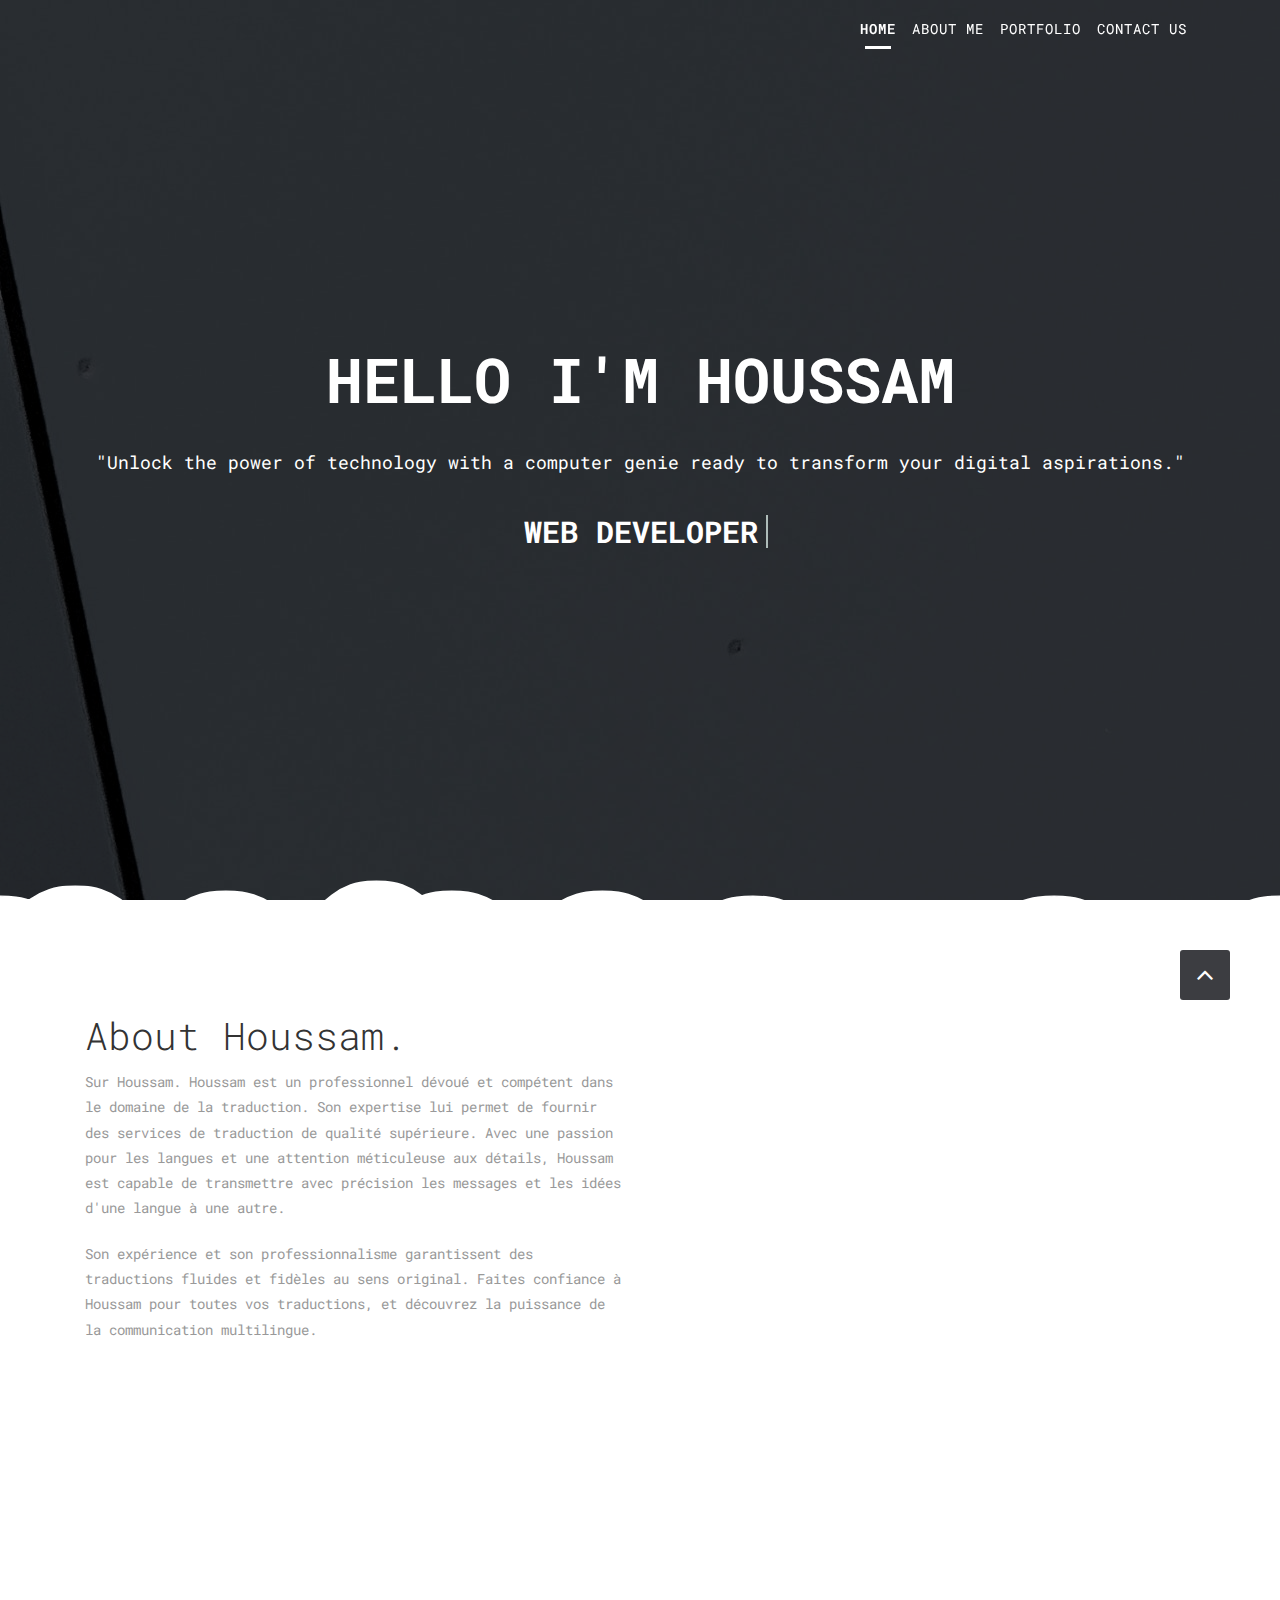
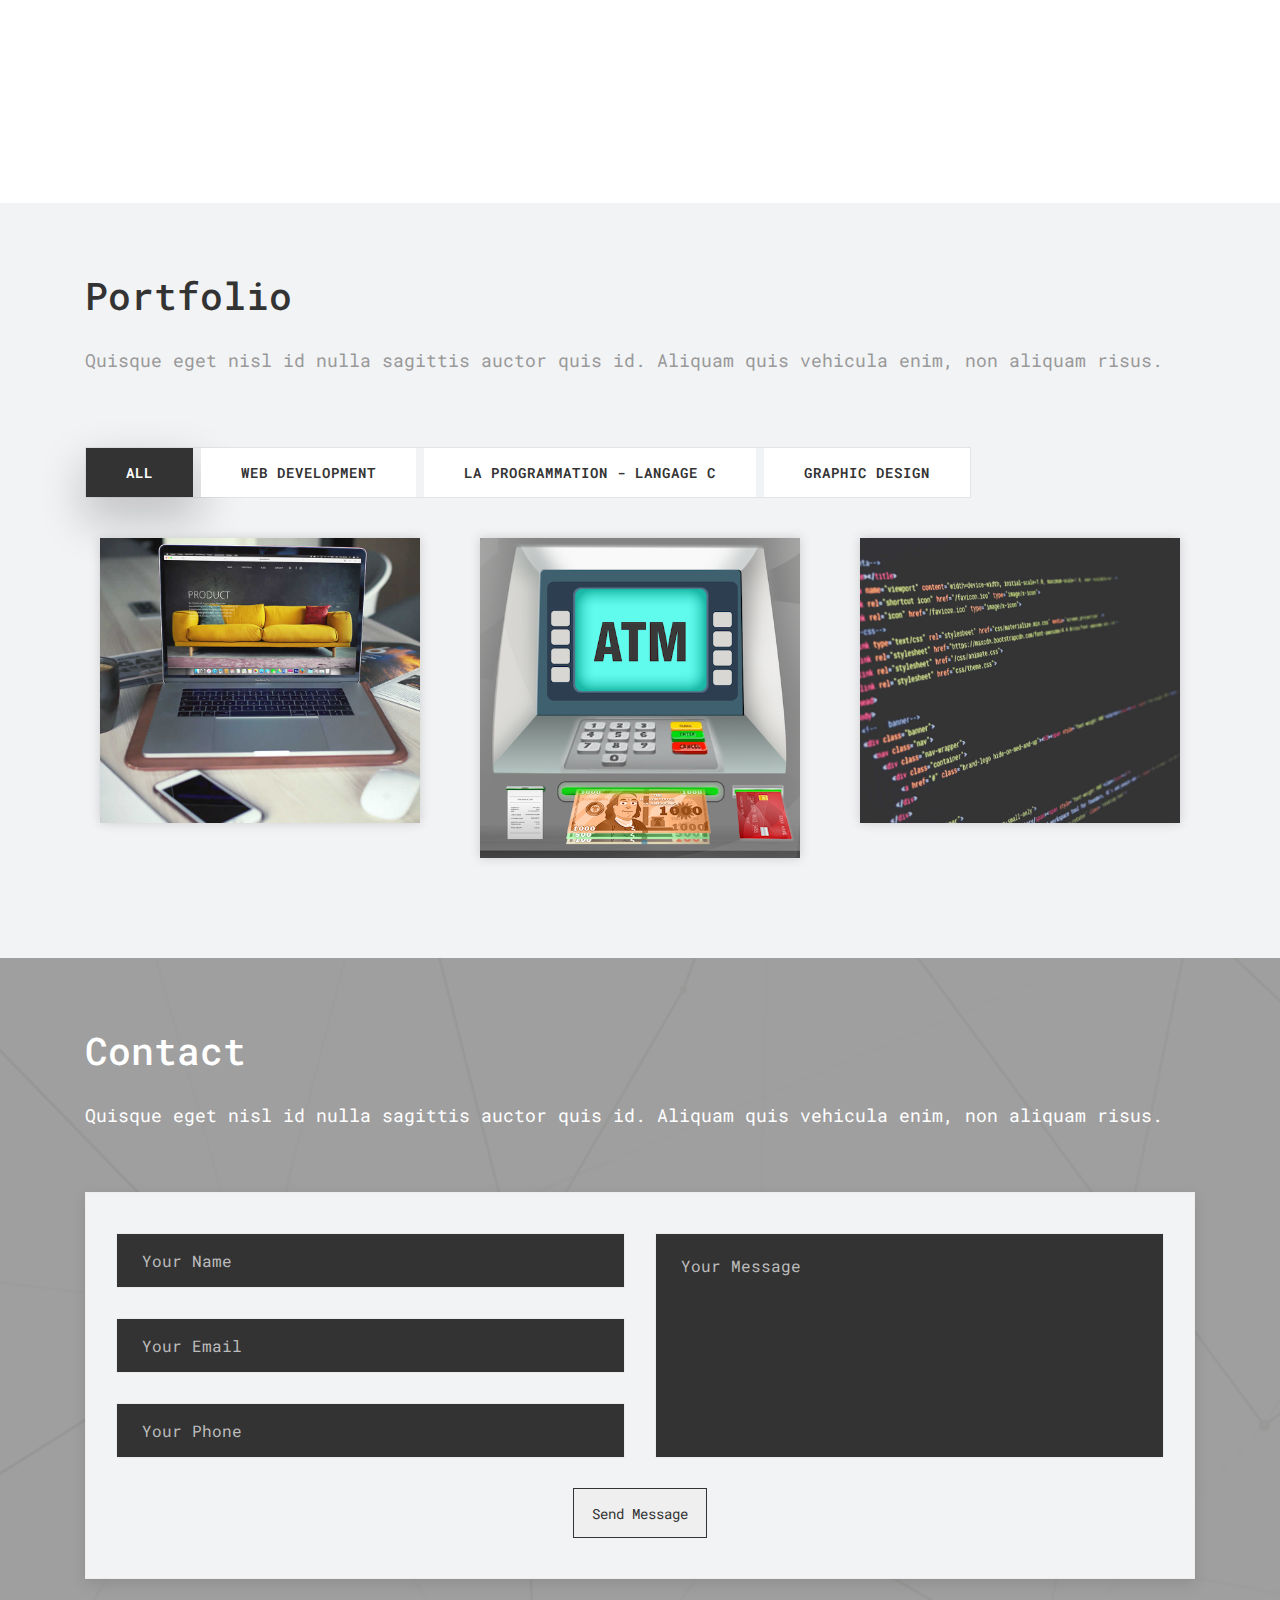
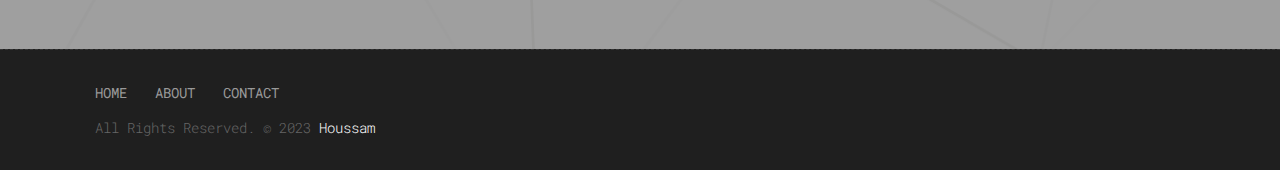
==== index.html @ f7452c31 "Update index.html" ====
<!DOCTYPE html>
<html lang="en">

    <!-- Basic -->
    <meta charset="utf-8">
    <meta http-equiv="X-UA-Compatible" content="IE=edge">   
   
    <!-- Mobile Metas -->
    <meta name="viewport" content="width=device-width, minimum-scale=1.0, maximum-scale=1.0, user-scalable=no">
 
     <!-- Site Metas -->
    <title>Houssam - Portfolio</title>  
    <meta name="keywords" content="">
    <meta name="description" content="">
    <meta name="author" content="">

    <!-- Site Icons -->
    <link rel="shortcut icon" href="images/favicon.ico" type="image/x-icon" />
    <link rel="apple-touch-icon" href="images/apple-touch-icon.png">

    <!-- Bootstrap CSS -->
    <link rel="stylesheet" href="css/bootstrap.min.css">
    <!-- Site CSS -->
    <link rel="stylesheet" href="style.css">
    <!-- Responsive CSS -->
    <link rel="stylesheet" href="css/responsive.css">
    <!-- Custom CSS -->
    <link rel="stylesheet" href="css/custom.css">
	<script src="js/modernizr.js"></script> <!-- Modernizr -->

    <!--[if lt IE 9]>
      <script src="https://oss.maxcdn.com/libs/html5shiv/3.7.0/html5shiv.js"></script>
      <script src="https://oss.maxcdn.com/libs/respond.js/1.4.2/respond.min.js"></script>
    <![endif]-->

</head>
<body id="page-top" class="politics_version">	
    <!-- Navigation -->
    <nav class="navbar navbar-expand-lg navbar-dark fixed-top" id="mainNav">
      <div class="container">
        <button class="navbar-toggler navbar-toggler-right" type="button" data-toggle="collapse" data-target="#navbarResponsive" aria-controls="navbarResponsive" aria-expanded="false" aria-label="Toggle navigation">
          Menu
          <i class="fa fa-bars"></i>
        </button>
        <div class="collapse navbar-collapse" id="navbarResponsive">
          <ul class="navbar-nav text-uppercase ml-auto">
            <li class="nav-item">
              <a class="nav-link js-scroll-trigger active" href="#home">Home</a>
            </li>
            <li class="nav-item">
              <a class="nav-link js-scroll-trigger" href="#about">About Me</a>
            </li>
            <li class="nav-item">
              <a class="nav-link js-scroll-trigger" href="#portfolio">Portfolio</a>
            </li>
			<li class="nav-item">
              <a class="nav-link js-scroll-trigger" href="#contact">Contact Us</a>
            </li>
          </ul>
        </div>
      </div>
    </nav>
	
	<section id="home" class="main-banner parallaxie" style="background: url('images/backback.jpg')">
		<div class="heading">
			<h1>hello i'm Houssam</h1>
			<p>"Unlock the power of technology with a computer genie ready to transform your digital aspirations."</p>
			<h3 class="cd-headline clip is-full-width">
				<span></span>
				<span class="cd-words-wrapper">
					<b class="is-visible">Web Developer</b>
					<b>Language C</b>
                    <b>Sql</b>
					<b>Web Design</b>
					<b>Creative Design</b>
				</span>
			</h3>
		</div>
	</section>

	<svg id="clouds" class="hidden-xs" xmlns="http://www.w3.org/2000/svg" version="1.1" width="100%" height="100" viewBox="0 0 85 100" preserveAspectRatio="none">
        <path d="M-5 100 Q 0 20 5 100 Z
            M0 100 Q 5 0 10 100
            M5 100 Q 10 30 15 100
            M10 100 Q 15 10 20 100
            M15 100 Q 20 30 25 100
            M20 100 Q 25 -10 30 100
            M25 100 Q 30 10 35 100
            M30 100 Q 35 30 40 100
            M35 100 Q 40 10 45 100
            M40 100 Q 45 50 50 100
            M45 100 Q 50 20 55 100
            M50 100 Q 55 40 60 100
            M55 100 Q 60 60 65 100
            M60 100 Q 65 50 70 100
            M65 100 Q 70 20 75 100
            M70 100 Q 75 45 80 100
            M75 100 Q 80 30 85 100
            M80 100 Q 85 20 90 100
            M85 100 Q 90 50 95 100
            M90 100 Q 95 25 100 100
            M95 100 Q 100 15 105 100 Z">
        </path>
    </svg>

    <div id="about" class="section wb">
        <div class="container">
            <div class="row">
                <div class="col-md-6">
                    <div class="message-box">                        
                        <h2>About Houssam.</h2>
                        <p> 
                            Sur Houssam.
                            Houssam est un professionnel dévoué et compétent dans le domaine de la traduction. Son expertise lui permet de fournir des services de traduction de qualité supérieure. Avec une passion pour les langues et une attention méticuleuse aux détails, Houssam est capable de transmettre avec précision les messages et les idées d'une langue à une autre. </p>
						<p>Son expérience et son professionnalisme garantissent des traductions fluides et fidèles au sens original. Faites confiance à Houssam pour toutes vos traductions, et découvrez la puissance de la communication multilingue.</p>

                    </div><!-- end messagebox -->
                </div><!-- end col -->

                <div class="col-md-6">
                    <div class="right-box-pro wow fadeIn">
                        <img src="images/houssam (1).jpg" alt="" class="img-fluid img-rounded">
                    </div><!-- end media -->
                </div><!-- end col -->
            </div><!-- end row -->
        </div><!-- end container -->
    </div><!-- end section -->
	
	
	<div id="portfolio" class="section lb">
		<div class="container">
			<div class="section-title text-left">
                <h3>Portfolio</h3>
                <p>Quisque eget nisl id nulla sagittis auctor quis id. Aliquam quis vehicula enim, non aliquam risus.</p>
            </div><!-- end title -->
			
			<div class="gallery-menu row">
				<div class="col-md-12">
					<div class="button-group filter-button-group text-left">
						<button class="active" data-filter="*">All</button>
						<button data-filter=".gal_a">Web Development</button>
						<button data-filter=".gal_b">la programmation - Langage C </button>
						<button data-filter=".gal_c">Graphic Design</button>
					</div>
				</div>
			</div>
			
			<div class="gallery-list row">
				<div class="col-md-4 col-sm-6 gallery-grid gal_a gal_b">
					<div class="gallery-single fix">
						<img src="uploads/gallery_img-01.jpg" class="img-fluid" alt="Image">
						<div class="img-overlay">
							<a href="uploads/gallery_img-01.jpg" data-rel="prettyPhoto[gal]" class="hoverbutton global-radius"><i class="fa fa-picture-o"></i></a>
						</div>
					</div>
				</div>
				
				<div class="col-md-4 col-sm-6 gallery-grid gal_c gal_b">
					<div class="gallery-single fix">
						<img src="uploads/gallery_img-02.png" class="img-fluid" alt="Image">
						<div class="img-overlay">
							<a href="uploads/gallery_img-02.png" data-rel="prettyPhoto[gal]" class="hoverbutton global-radius"><i class="fa fa-picture-o"></i></a>
						</div>
					</div>
				</div>
				
				<div class="col-md-4 col-sm-6 gallery-grid gal_a gal_c">
					<div class="gallery-single fix">
						<img src="uploads/gallery_img-03.jpg" class="img-fluid" alt="Image">
						<div class="img-overlay">
							<a href="uploads/gallery_img-03.jpg" data-rel="prettyPhoto[gal]" class="hoverbutton global-radius"><i class="fa fa-picture-o"></i></a>
						</div>
					</div>
				</div>				
				
					</div>
				</div>
			</div>
			</div>
		</div>
	</div>	
    <div id="contact" class="section db">
        <div class="container">
            <div class="section-title text-left">
                <h3>Contact</h3>
                <p>Quisque eget nisl id nulla sagittis auctor quis id. Aliquam quis vehicula enim, non aliquam risus.</p>
            </div><!-- end title -->

            <div class="row">
                <div class="col-md-12">
                    <div class="contact_form">
                        <div id="message"></div>
                        <form id="contactForm" name="sentMessage" novalidate="novalidate">
							<div class="row">
								<div class="col-md-6">
									<div class="form-group">
										<input class="form-control" id="name" type="text" placeholder="Your Name" required="required" data-validation-required-message="Please enter your name.">
										<p class="help-block text-danger"></p>
									</div>
									<div class="form-group">
										<input class="form-control" id="email" type="email" placeholder="Your Email" required="required" data-validation-required-message="Please enter your email address.">
										<p class="help-block text-danger"></p>
									</div>
									<div class="form-group">
										<input class="form-control" id="phone" type="tel" placeholder="Your Phone" required="required" data-validation-required-message="Please enter your phone number.">
										<p class="help-block text-danger"></p>
									</div>
								</div>
								<div class="col-md-6">
									<div class="form-group">
										<textarea class="form-control" id="message" placeholder="Your Message" required="required" data-validation-required-message="Please enter a message."></textarea>
										<p class="help-block text-danger"></p>
									</div>
								</div>
								<div class="clearfix"></div>
								<div class="col-lg-12 text-center">
									<div id="success"></div>
									<button id="sendMessageButton" class="sim-btn btn-hover-new" data-text="Send Message" type="submit">Send Message</button>
								</div>
							</div>
						</form>
                    </div>
                </div><!-- end col -->
            </div><!-- end row -->
        </div><!-- end container -->
    </div><!-- end section -->

    <div class="copyrights">
        <div class="container">
            <div class="footer-distributed">
                <div class="footer-left">
                    <p class="footer-links">
                        <a href="#">Home</a>
                        <a href="#">About</a>
                        <a href="#">Contact</a>
                    </p>
                    <p class="footer-company-name">All Rights Reserved. &copy; 2023 <a href="#">Houssam</a> 
                </div>
            </div>
        </div><!-- end container -->
    </div><!-- end copyrights -->

    <a href="#" id="scroll-to-top" class="dmtop global-radius"><i class="fa fa-angle-up"></i></a>

    <!-- ALL JS FILES -->
    <script src="js/all.js"></script>
	<!-- Camera Slider -->
	<script src="js/jquery.mobile.customized.min.js"></script>
	<script src="js/jquery.easing.1.3.js"></script> 
	<script src="js/parallaxie.js"></script>
	<script src="js/headline.js"></script>
	<!-- Contact form JavaScript -->
    <script src="js/jqBootstrapValidation.js"></script>
    <script src="js/contact_me.js"></script>
    <!-- ALL PLUGINS -->
    <script src="js/custom.js"></script>
    <script src="js/jquery.vide.js"></script>

</body>
</html>
---- style.css ----
/*------------------------------------------------------------------
    Version: 1.0
-------------------------------------------------------------------*/

/*------------------------------------------------------------------
    IMPORT FONTS
-------------------------------------------------------------------*/

@import url('https://fonts.googleapis.com/css?family=Roboto+Mono:300,400,500,700');

/*------------------------------------------------------------------
    IMPORT FILES
-------------------------------------------------------------------*/

@import url(css/animate.css);
@import url(css/camera.css);
@import url(css/flaticon.css);
@import url(css/prettyPhoto.css);
@import url(css/owl.carousel.css);
@import url(css/font-awesome.min.css);

/*------------------------------------------------------------------
    SKELETON
-------------------------------------------------------------------*/

body {
    color: #999999;
    font-size: 14px;
    font-family: 'Roboto Mono', monospace;
    line-height: 1.80857;
}

html, body{
	height: 100%;
}

body.demos .section {
    background: url(images/back.jpg) repeat top center #f2f3f5;
}

body.demos .section-title img {
    max-width: 280px;
    display: block;
    margin: 10px auto;
}

body.demos .service-widget h3 {
    border-bottom: 1px solid #ededed;
    font-size: 18px;
    padding: 20px 0;
    background-color: #ffffff;
}

body.demos .service-widget {
    margin: 0 0 30px;
    padding: 30px;
    background-color: #fff
}

body.demos .container-fluid {
    max-width: 1080px
}

a {
    color: #1f1f1f;
    text-decoration: none !important;
    outline: none !important;
    -webkit-transition: all .3s ease-in-out;
    -moz-transition: all .3s ease-in-out;
    -ms-transition: all .3s ease-in-out;
    -o-transition: all .3s ease-in-out;
    transition: all .3s ease-in-out;
}

h1,
h2,
h3,
h4,
h5,
h6 {
    letter-spacing: 0;
    font-weight: normal;
    position: relative;
    padding: 0 0 10px 0;
    font-weight: normal;
    line-height: 120% !important;
    color: #333333;
    margin: 0
}

h1 {
    font-size: 24px
}

h2 {
    font-size: 22px
}

h3 {
    font-size: 18px
}

h4 {
    font-size: 16px
}

h5 {
    font-size: 14px
}

h6 {
    font-size: 13px
}

h1 a,
h2 a,
h3 a,
h4 a,
h5 a,
h6 a {
    color: #212121;
    text-decoration: none!important;
    opacity: 1
}

h1 a:hover,
h2 a:hover,
h3 a:hover,
h4 a:hover,
h5 a:hover,
h6 a:hover {
    opacity: .8
}

a {
    color: #222222;
    text-decoration: none;
    outline: none;
}

a,
.btn {
    text-decoration: none !important;
    outline: none !important;
    -webkit-transition: all .3s ease-in-out;
    -moz-transition: all .3s ease-in-out;
    -ms-transition: all .3s ease-in-out;
    -o-transition: all .3s ease-in-out;
    transition: all .3s ease-in-out;
}

.btn-custom {
    margin-top: 20px;
    background-color: transparent !important;
    border: 2px solid #ddd;
    padding: 12px 40px;
    font-size: 16px;
}

.lead {
    font-size: 18px;
    line-height: 30px;
    color: #767676;
    margin: 0;
    padding: 0;
}

blockquote {
    margin: 20px 0 20px;
    padding: 30px;
}

ul, li, ol{
	margin: 0px;
	list-style: none;
	padding: 0px;
}


/*------------------------------------------------------------------
    WP CORE
-------------------------------------------------------------------*/

.first {
    clear: both
}

.last {
    margin-right: 0
}

.alignnone {
    margin: 5px 20px 20px 0;
}

.aligncenter,
div.aligncenter {
    display: block;
    margin: 5px auto 5px auto;
}

.alignright {
    float: right;
    margin: 10px 0 20px 20px;
}

.alignleft {
    float: left;
    margin: 10px 20px 20px 0;
}

a img.alignright {
    float: right;
    margin: 10px 0 20px 20px;
}

a img.alignnone {
    margin: 10px 20px 20px 0;
}

a img.alignleft {
    float: left;
    margin: 10px 20px 20px 0;
}

a img.aligncenter {
    display: block;
    margin-left: auto;
    margin-right: auto
}

.wp-caption {
    background: #fff;
    border: 1px solid #f0f0f0;
    max-width: 96%;
    /* Image does not overflow the content area */
    padding: 5px 3px 10px;
    text-align: center;
}

.wp-caption.alignnone {
    margin: 5px 20px 20px 0;
}

.wp-caption.alignleft {
    margin: 5px 20px 20px 0;
}

.wp-caption.alignright {
    margin: 5px 0 20px 20px;
}

.wp-caption img {
    border: 0 none;
    height: auto;
    margin: 0;
    max-width: 98.5%;
    padding: 0;
    width: auto;
}

.wp-caption p.wp-caption-text {
    font-size: 11px;
    line-height: 17px;
    margin: 0;
    padding: 0 4px 5px;
}


/* Text meant only for screen readers. */

.screen-reader-text {
    clip: rect(1px, 1px, 1px, 1px);
    position: absolute !important;
    height: 1px;
    width: 1px;
    overflow: hidden;
}

.screen-reader-text:focus {
    background-color: #f1f1f1;
    border-radius: 3px;
    box-shadow: 0 0 2px 2px rgba(0, 0, 0, 0.6);
    clip: auto !important;
    color: #21759b;
    display: block;
    font-size: 14px;
    font-size: 0.875rem;
    font-weight: bold;
    height: auto;
    left: 5px;
    line-height: normal;
    padding: 15px 23px 14px;
    text-decoration: none;
    top: 5px;
    width: auto;
    z-index: 100000;
    /* Above WP toolbar. */
}


/*------------------------------------------------------------------
    HEADER
-------------------------------------------------------------------*/

.navbar-dark{
	
}

.navbar-dark .navbar-nav .nav-link{
	color: #ffffff;
	letter-spacing: 1px;
	font-size: 14px;
	position: relative;
}
.navbar-dark .navbar-nav .nav-link:hover{
	color: #ffffff;
}
.navbar-dark .navbar-nav .nav-link.active{
	font-weight: 600;
}
.navbar-dark .navbar-nav .nav-link::after {
    content: '';
    width: 0;
    height: 3px;
    background: #ffffff;
    position: absolute;
    bottom: 0;
    left: 0;
	right: 0;
	text-align: center;
	margin: 0 auto;
    border-radius: 0px;
    -webkit-transition: all .5s;
    transition: all .5s;
    z-index: -1;
}
.navbar-dark .navbar-nav .nav-link.active::after {
	width: 50%;
}

/*------------------------------------------------------------------
    SECTIONS
-------------------------------------------------------------------*/

.main-banner{
	height: 100%;
	position: relative;
}

.main-banner{
	display: table;
    width: 100%;
	text-align: center;
}
.main-banner::after {
    content: " ";
    position: absolute;
    top: 0;
    bottom: 0;
    left: 0;
    right: 0;
    background-color: #000;
    z-index: 0;
    opacity: .6;
}
.heading{
	color: #fff;
	display: table-cell;
	vertical-align: middle;
	position: relative;
	z-index: 1;
}
.heading h1{
	color: #ffffff;
	font-weight: 700;
	font-size: 62px;
	text-transform: uppercase;
}
.heading p{
	font-size: 18px;
	padding: 20px 0px;
}

.heading h3{
	color: ffffff;
}

.cd-words-wrapper {
  display: inline-block;
  position: relative;
  text-align: left;
}
.cd-words-wrapper b {
  display: inline-block;
  position: absolute;
  white-space: nowrap;
  left: 0;
  top: 0;
}
.cd-words-wrapper b.is-visible {
  position: relative;
}
.no-js .cd-words-wrapper b {
  opacity: 0;
}
.no-js .cd-words-wrapper b.is-visible {
  opacity: 1;
}

/* -------------------------------- 

xclip 

-------------------------------- */
.cd-headline.clip span {
  display: inline-block;
  padding: .2em 0;
  color: #ffffff;
  font-size: 30px;
}
.cd-headline.clip span b{
	text-transform: uppercase;
}
.cd-headline.clip .cd-words-wrapper {
  overflow: hidden;
  vertical-align: top;
}
.cd-headline.clip .cd-words-wrapper::after {
  /* line */
  content: '';
  position: absolute;
  top: 0;
  right: 0;
  width: 2px;
  height: 100%;
  background-color: #aebcb9;
}
.cd-headline.clip b {
  opacity: 0;
}
.cd-headline.clip b.is-visible {
  opacity: 1;
}


#mainNav.navbar-shrink {
    padding-top: 10px;
    padding-bottom: 10px;
    background-color: #333333;
}

#clouds{
	margin-top: -5%;
	position: relative;
	z-index: 1;
}
#clouds path {
    fill: #ffffff;
    bottom: -10px;
    overflow: hidden;
    stroke: #ffffff;
}

.section {
    display: block;
    position: relative;
    overflow: hidden;
    padding: 70px 0;
}

.noover {
    overflow: visible;
}

.noover .btn-dark {
    border: 0 !important;
}

.nopad {
    padding: 0;
}

.nopadtop {
    padding-top: 0;
}

.section.wb {
    background-color: #ffffff;
}

.section.lb {
    background-color: #f2f3f5;
}

.section.db {
    background-color: #111111;
}

.section.color1 {
    background-color: #448AFF;
}

.first-section {
    display: block;
    position: relative;
    overflow: hidden;
    padding: 16em 0 13em;
}

.first-section h2 {
    color: #ffffff;
    font-size: 68px;
    font-weight: 300;
    text-transform: capitalize;
    display: block;
    margin: 0;
    padding: 0 0 30px;
    position: relative;
}

.first-section .lead {
    font-size: 21px;
    font-weight: 300;
    padding: 0 0 40px;
    margin: 0;
    line-height: inherit;
    color: #ffffff;
}

.macbookright {
    width: 980px;
    position: absolute;
    right: -15%;
    bottom: -6%;
}

.section-title {
    display: block;
    position: relative;
    margin-bottom: 60px;
}

.section-title p {
    color: #999;
    font-weight: 400;
    font-size: 18px;
    line-height: 33px;
    margin: 0;
}

.section-title h3 {
    font-size: 38px;
    font-weight: 500;
    line-height: 62px;
    margin: 0 0 25px;
    padding: 0;
    text-transform: none;
}

.section.colorsection p,
.section.colorsection h3,
.section.db h3 {
    color: #ffffff;
}



.btn-hover-new{
	color: #333333;
	-webkit-transition: all 0.5s;
	-moz-transition: all 0.5s;
	-o-transition: all 0.5s;
	transition: all 0.5s;
	position: relative;
	border: 1px solid #333333;
	overflow: hidden;
	padding: 0px 18px;
	display: inline-block;
}

.sim-btn{
	line-height: 50px;
	height: 50px;
	text-align: center;
	margin-right: auto;
	margin-left: auto;
	margin-top: 0px;
	cursor: pointer;
}

.btn-hover-new::after {
    content: attr(data-text);
    position: absolute;
    width: 100%;
    height: 100%;
    top: 0;
    left: 0;
    opacity: 0;
    -webkit-transform: translate(-30%, 0);
    transform: translate(-30%, 0);
    -webkit-transition: all 0.3s;
    -moz-transition: all 0.3s;
    -o-transition: all 0.3s;
    transition: all 0.3s;
}

.btn-hover-new span {
    -webkit-transition: all 0.3s;
    -moz-transition: all 0.3s;
    -o-transition: all 0.3s;
    transition: all 0.3s;
}

.btn-hover-new:hover{
	color: #ffffff;
	background-color: #333333;
}
.btn-hover-new:hover > span {
    opacity: 0;
    -webkit-transform: translate(0px,40px);
    transform: translate(0px,40px);
}
.btn-hover-new:hover::after {
    opacity: 1;
    -webkit-transform: translate(0, 0);
    transform: translate(0, 0);
}




.right-box-pro{
	position: relative;
	-webkit-box-shadow: 0px 0px 30px -4px rgba(0, 0, 0, 0.3);
	box-shadow: 0px 0px 30px -4px rgba(0, 0, 0, 0.3);
}
.right-box-pro img{
	position: relative;
	z-index: 2;
}
.right-box-pro::before {
    content: "";
    background: url(images/back.jpg);
    width: 100%;
    height: 100%;
    position: absolute;
    bottom: -20px;
    right: -20px;
    z-index: 0;
}



.services-inner-box{
	padding: 15px;
	background: #ffffff;
	margin-bottom: 30px;
}
.ser-icon{
	width: 90px;
	height: 90px;
	text-align: center;
	line-height: 90px;
}
.ser-icon i{
	font-size: 50px;
	color: #333333;
}
.services-inner-box h2{
	font-size: 22px;
	font-weight: 600;
}


/*------------------------------------------------------------------
    PORTFOLIO
-------------------------------------------------------------------*/

.item-h2,
.item-h1 {
    height: 100% !important;
    height: auto !important;
}

.isotope-item {
    z-index: 2;
    padding: 0;
}

.isotope-hidden.isotope-item {
    pointer-events: none;
    z-index: 1;
}

.isotope,
.isotope .isotope-item {
    /* change duration value to whatever you like */
    -webkit-transition-duration: 0.8s;
    -moz-transition-duration: 0.8s;
    transition-duration: 0.8s;
}

.isotope {
    -webkit-transition-property: height, width;
    -moz-transition-property: height, width;
    transition-property: height, width;
}

.isotope .isotope-item {
    -webkit-transition-property: -webkit-transform, opacity;
    -moz-transition-property: -moz-transform, opacity;
    transition-property: transform, opacity;
}

.portfolio-filter ul {
    padding: 0;
    z-index: 2;
    display: block;
    position: relative;
    margin: 0;
}

.portfolio-filter ul li {
    border-radius: 0;
    display: inline-block;
    margin: 0 5px 0 0;
    text-decoration: none;
    text-transform: uppercase;
    vertical-align: middle;
}

.portfolio-filter ul li:last-child:after {
    content: "";
}

.portfolio-filter ul li .btn-dark {
    box-shadow: none;
    background-color: transparent;
    border: 1px solid #e6e7e6 !important;
    color: #1f1f1f;
    font-weight: 400;
    font-size: 13px;
    padding: 10px 30px;
}

.da-thumbs {
    list-style: none;
    position: relative;
    padding: 0;
}

.da-thumbs .pitem {
    margin: 0;
    padding: 15px;
    position: relative;
}

.da-thumbs .pitem a,
.da-thumbs .pitem a img {
    display: block;
    position: relative;
}

.da-thumbs .pitem a {
    overflow: hidden;
}

.da-thumbs .pitem a div {
    position: absolute;
    background-color: rgba(0, 0, 0, 0.8);
    width: 100%;
    height: 100%;
}

.da-thumbs .pitem a div h3 {
    display: block;
    color: #ffffff;
    font-size: 20px;
    padding: 30px 15px;
    text-transform: capitalize;
    font-weight: normal;
}

.da-thumbs .pitem a div h3 small {
    display: block;
    color: #ffffff;
    margin-top: 5px;
    font-size: 13px;
    font-weight: 300;
}

.da-thumbs .pitem a div i {
    background-color: #1f1f1f;
    position: absolute;
    color: #ffffff !important;
    bottom: 0;
    font-size: 15px;
    z-index: 12;
    right: 0;
    width: 40px;
    height: 40px;
    line-height: 40px;
    text-align: center;
}


/*------------------------------------------------------------------
    TESTIMONIALS
-------------------------------------------------------------------*/

.logos img {
    margin: auto;
    display: block;
    text-align: center;
    width: 100%;
    opacity: 0.3;
}

.logos img:hover {
    opacity: 0.5;
}

.desc h3 i {
    color: #cccccc;
    font-size: 37px;
    vertical-align: middle;
    margin-right: 12px;
}

.desc {
    padding: 30px;
    position: relative;
    background: #000;
    border: 1px solid #111111;
}

.testi-meta {
    display: block;
    margin-top: 20px;
}

.testimonial h4 {
    font-size: 18px;
    color: #333333;
    padding: 13px 0 0;
}

.testimonial img {
    max-width: 55px;
}

.testimonial small {
    margin-top: 7px;
    font-size: 16px;
    display: block;
}

.testimonial {
    background-color: transparent;
}

.testimonial h3 {
    padding: 0 0 10px;
    font-size: 20px;
    font-weight: 600;
	color: #ffffff;
}

.testimonial small,
.testimonial .lead {
    background-color: transparent;
    color: #aaa;
    display: block;
    font-size: 16px;
    font-style: normal;
    line-height: 30px;
    margin: 0;
    padding: 0;
    position: relative;
}

.testimonial p:after {
    display: none;
}


/*------------------------------------------------------------------
    PRICING TABLES
-------------------------------------------------------------------*/

.pricing-table {
    margin: 50px 0 0 0;
    background: #fff;
    box-shadow: 0 5px 14px rgba(0, 0, 0, 0.1);
}

.pricing-table i {
    width: 30px;
    color: #c2c2c2;
    display: inline-block;
    margin-right: 10px;
    padding-right: 5px;
    border-right: 1px solid #ececec;
}

.pricing-table .btn-dark {
    padding: 10px 24px;
    font-size: 15px;
}

.pricing-table strong {
    font-weight: 600;
    margin-right: 6px;
    color: #1f1f1f;
}

.pricing-table-header {
    padding: 30px 0 25px 0;
    background: #ffffff;
}

.pricing-table-header h2 {
    font-size: 31px;
    margin: 0;
    padding: 0;
    font-weight: 300;
}

.pricing-table-header h3 {
    font-size: 15px;
    font-weight: 600;
    color: #aaaaaa;
    margin-top: 10px;
    text-transform: uppercase;
}

.pricing-table-space {
    height: 10px;
}

.pricing-table-text {
    margin: 15px 30px 0 30px;
    padding: 0 10px 15px 10px;
    border-bottom: 1px solid #ececec;
    font-weight: 300;
    line-height: 30px;
    color: #c2c2c2;
    font-size: 16px;
}

.pricing-table-text p {
    font-weight: 400;
}

.pricing-table-features {
    margin: 15px 30px 0 30px;
    padding: 0 10px 15px 30px;
    border-bottom: 1px solid #ececec;
    text-align: left;
    line-height: 30px;
    font-size: 16px;
    color: #c2c2c2;
}

.pricing-table-highlighted h3,
.pricing-table-highlighted h2 {
    color: #ffffff !important;
}

.pricing-table-sign-up {
    margin-top: 25px;
    padding-bottom: 30px;
}


/* Highlighted table */

.pricing-table-highlighted {
    margin-top: 0;
}

.m130 {
    margin-top: 130px;
}

.nav-pills {
    border: 1px solid #e1e1e1;
}

.nav-pills > li {
    width: 50%;
    padding: 10px;
    float: left;
    margin: 0 !important;
}

.nav-pills > li > a {
    margin: 0!important;
    text-align: center;
    background-color: #f4f4f4;
}


/*------------------------------------------------------------------
    ICON BOXES
-------------------------------------------------------------------*/

.icon-wrapper {
    position: relative;
    cursor: pointer;
    display: block;
    z-index: 1;
}

.icon-wrapper i {
    width: 75px;
    height: 75px;
    text-align: center;
    line-height: 75px;
    font-size: 28px;
    background-color: #f2f3f5;
    color: #1f1f1f;
    margin-top: 0;
}

.small-icons.icon-wrapper:hover i,
.small-icons.icon-wrapper:hover i:hover,
.small-icons.icon-wrapper i {
    width: auto !important;
    height: auto !important;
    line-height: 1 !important;
    padding: 0 !important;
    color: #e3e3e3 !important;
    background-color: transparent !important;
    background: none !important;
    margin-right: 10px !important;
    vertical-align: middle;
    font-size: 24px !important;
}

.small-icons.icon-wrapper h3 {
    font-size: 18px;
    padding-bottom: 5px;
}

.small-icons.icon-wrapper p {
    padding: 0;
    margin: 0;
}

.icon-wrapper h3 {
    font-size: 21px;
    padding: 0 0 15px;
    margin: 0;
}

.icon-wrapper p {
    margin-bottom: 0;
    padding-left: 95px;
}

.icon-wrapper p small {
    display: block;
    color: #999;
    margin-top: 10px;
    text-transform: none;
    font-weight: 600;
    font-size: 16px;
}

.icon-wrapper p small:after {
    content: "\f105";
    font-family: FontAwesome;
    margin-left: 5px;
    font-size: 11px;
}


/*------------------------------------------------------------------
    MESSAGE BOXES
-------------------------------------------------------------------*/

.event_dit{
	margin-top: 20px;
}
.event_dit ul {
	float: left;
	width: 100%;
	padding-bottom: 15px;
	margin-bottom: 0px;
	position: relative;
	line-height: 12px;
}
.event_dit ul li{
	float: left;
	position: relative;
}

.event_dit ul li a{
	padding: 0px 5px;
	font-size: 14px;
	line-height: 25px;
	transition: all 0.3s ease-in-out;
	-webkit-transition: all 0.3s ease-in-out;
	-moz-transition: all 0.3s ease-in-out;
	-o-transition: all 0.3s ease-in-out;
	-moz-transition: all 0.3s ease-in-out;
}

.event_dit ul li a:hover{
	color: #333333;
}

.service-widget h3 {
    font-size: 21px;
    color: #ffffff;
    padding: 20px 0 12px;
    margin: 0;
}

.participate-wrap figure{
	overflow: hidden;
	position: relative;
}
.participate-wrap figure::before{
	background-color: #333333;
	content: "";
	position: absolute;
	border-radius: 100%;
	top: 0px;
	left: 0px;
	right: 0px;
	bottom: 0px;
	margin: auto;
	width: 0px;
	height: 0px;
	opacity: 0.7;
	transition: all 0.3s ease-in-out;
	-webkit-transition: all 0.3s ease-in-out;
	-moz-transition: all 0.3s ease-in-out;
	-o-transition: all 0.3s ease-in-out;
	-moz-transition: all 0.3s ease-in-out;
}

.participate-wrap figure figcaption{
	position: absolute;
	width: 100%;
	top: 0px;
	text-align: center;
	margin-top: -20px;
	opacity: 0;
	transition: all 0.3s ease-in-out;
	-webkit-transition: all 0.3s ease-in-out;
	-moz-transition: all 0.3s ease-in-out;
	-o-transition: all 0.3s ease-in-out;
	-moz-transition: all 0.3s ease-in-out;
}

.participate-wrap figure figcaption .global-radius{
	background: #ffffff;
	width: 38px;
	height: 38px;
	display: inline-block;
	text-align: center;
	line-height: 38px;
}

.participate-wrap:hover figure::before{
	width: 100%;
	height: 100%;
	border-radius: 0px;
}

.participate-wrap:hover figure figcaption {
	top: 50%;
	opacity: 1;
}

.service-widget h3 a,
.section.wb .service-widget h3,
.section.lb .service-widget h3 {
    color: #1f1f1f;
}

.service-widget p {
    margin-bottom: 0;
    padding-bottom: 0;
}

.message-box h4 {
    text-transform: uppercase;
    padding: 0;
    margin: 0 0 5px;
    font-weight: 600;
    letter-spacing: 0.5px;
    font-size: 15px;
    color: #999;
}

.message-box h2 {
    font-size: 38px;
    font-weight: 300;
    padding: 0 0 10px;
    margin: 0;
    line-height: 62px;
    margin-top: 0;
    text-transform: none;
}

.message-box p {
    margin-bottom: 20px;
}

.message-box .lead {
    padding-top: 10px;
	font-size: 16px;
	font-style: italic;
	color: #999;
	padding-bottom: 10px;
	padding-left: 15px;
}

.post-media {
    position: relative;
}

.post-media img {
    width: 100%;
}

.post-media_pp{
	overflow: hidden;
	position: relative;
}

.service-widget{
	margin-bottom: 30px;
}

.hover-up{
	background: #076799;
}

.service-widget .post-media_pp .hover-up{
	padding: 30px;
	position: absolute;
	left: 110%;
	width: 100%;
	top: 0;
	height: 100%;
	transition: all .35s ease-in-out;
	opacity: 0;
}
.service-widget .post-media_pp:hover .hover-up{
	opacity: 1;
	left: 0;
}

.section.wb .hover-up h3{
	font-size: 32px;
	color: #ffffff;
}

.section.wb .hover-up p{
	color: #cccccc;
}

.playbutton {
    position: absolute;
    color: #ffffff !important;
    top: 40%;
    font-size: 60px;
    z-index: 12;
    left: 0;
    right: 0;
    text-align: center;
    margin: -20px auto;
}

.hoverbutton {
    background-color: #333333;
    position: absolute;
    color: #ffffff !important;
    top: 70%;
    font-size: 21px;
    z-index: 12;
    left: 0;
    opacity: 0;
    right: 0;
    width: 50px;
    height: 50px;
    line-height: 50px;
    text-align: center;
    margin: -20px auto;
}

.service-widget:hover .hoverbutton {
    opacity: 1;
}

hr.hr1 {
    position: relative;
    margin: 60px 0;
    border: 1px dashed #f2f3f5;
}

hr.hr2 {
    position: relative;
    margin: 17px 0;
    border: 1px dashed #f2f3f5;
}

hr.hr3 {
    position: relative;
    margin: 25px 0 30px 0;
    border: 1px dashed #f2f3f5;
}

hr.invis {
    border-color: transparent;
}

hr.invis1 {
    margin: 10px 0;
    border-color: transparent;
}

.section.parallax hr.hr1 {
    border-color: rgba(255, 255, 255, 0.1);
}

.sep1 {
    display: block;
    position: absolute;
    content: '';
    width: 40px;
    height: 40px;
    bottom: -20px;
    left: 50%;
    margin-left: -14px;
    background-color: #1f1f1f;
    -ms-transform: rotate(45deg);
    -webkit-transform: rotate(45deg);
    transform: rotate(45deg);
    z-index: 1;
}

.sep2 {
    display: block;
    position: absolute;
    content: '';
    width: 40px;
    height: 40px;
    top: -20px;
    left: 50%;
    margin-left: -14px;
    background-color: #1f1f1f;
    -ms-transform: rotate(45deg);
    -webkit-transform: rotate(45deg);
    transform: rotate(45deg);
    z-index: 1;
}


/* Divider Styles */

.divider-wrapper {
    width: 100%;
    box-shadow: 0 5px 14px rgba(0, 0, 0, 0.1);
    height: 540px;
    margin: 0 auto;
    position: relative;
}

.divider-wrapper:hover {
    cursor: none;
}

.divider-bar {
    position: absolute;
    width: 10px;
    left: 50%;
    top: -10px;
    bottom: -15px;
}

.code-wrapper {
    border: 1px solid #ffffff;
    display: block;
    overflow: hidden;
    width: 100%;
    height: 100%;
    position: relative;
    background: url("uploads/code.jpg") no-repeat;
}

.design-wrapper {
    overflow: hidden;
    position: absolute;
    top: 0;
    left: 0;
    right: 0;
    bottom: 0;
    -webkit-transform: translateX(50%);
    transform: translateX(50%);
}

.design-image {
    display: block;
    width: 100%;
    height: 100%;
    position: relative;
    -webkit-transform: translateX(-50%);
    transform: translateX(-50%);
    background: url("uploads/design.jpg") no-repeat;
}

.filter-button-group{
	border: 1px solid #e4e4e4;
	border-radius: 0px;
	margin: 10px 0px;
	display: inline-block;
}

.filter-button-group button.active{
	background: #333333;
	color: #fff;
	box-shadow: 2px 20px 45px 5px rgba(0,0,0,.2);	
}

.filter-button-group button{
	color: #333;
	letter-spacing: 1px;
	text-transform: uppercase;
	font-weight: 600;
	font-size: 14px;
	cursor: pointer;
	background: #fff;
	padding: 12px 40px;
	border: none;
	border-radius: 0px;
}


.gallery-single{
	margin: 30px 15px;;
}

.gallery-single {
	position: relative;
	overflow: hidden;
	-webkit-box-shadow: 0 0 10px #ccc;
	box-shadow: 0 0 10px #ccc;
}

.gallery-list .img-overlay {
    position: absolute;
    top: 10px;
    left: 10px;
    right: 10px;
    bottom: 10px;
    background: rgba(51, 51, 51, 0.80);
    color: #35424C;
    opacity: 0;
    -webkit-transition: all .5s;
    transition: all .5s;
    z-index: 2;
    -webkit-transform: translateY(10px);
    transform: translateY(10px);
}

.gallery-list .gallery-single:hover .img-overlay {
    opacity: 1;
    -webkit-transform: translateY(0);
    transform: translateY(0);
}

.gallery-list .gallery-single:hover .img-overlay .hoverbutton{
	opacity: 1;
	top: 50%;
}


.post-box .date{
	display: inline-block;
	position: absolute;
	top: 15px;
	right: 15px;
	background: #333333;
	color: #fff;
	padding: 10px 15px;
	text-align: center;
}

.post-thumb{
	position: relative;
}

.post-box{
	-webkit-box-shadow: 0px 5px 35px 0px rgba(148, 146, 245, 0.15);
	box-shadow: 0px 5px 35px 0px rgba(148, 146, 245, 0.15);
	background: #ffffff;
}

.post-box:hover .post-thumb::before{
	opacity: .6;
	-webkit-transform: translateY(0);
	transform: translateY(0);
}


.post-box .post-thumb::before{
	content: "";
	position: absolute;
	top: 0;
	right: 0;
	bottom: 0;
	left: 0;
	background-color: rgba(51, 51, 51, 0.80);
	opacity: 0;
	-webkit-transition: all .5s;
	transition: all .5s;
	-webkit-transform: translateY(10px);
	transform: translateY(10px);
}

.post-info{
	padding: 0px 15px 40px 15px;
	background: #ffffff;
	text-align: left;
	margin-top: 40px;
}

.post-info p{
	margin: 0px;
}

.post-info h4{
	font-size: 20px;
	font-weight: 700;
}

.post-info ul{
	display: block;
	text-align: center;
	margin-bottom: 15px;
}
.post-info ul li{
	display: inline-block;
	text-align: center;
}


/*------------------------------------------------------------------
    FEATURES
-------------------------------------------------------------------*/

.customwidget h1 {
    font-size: 44px;
    color: #ffffff;
    padding: 15px 0 25px;
    margin: 0;
    line-height: 1 !important;
    font-weight: 300;
}

.customwidget ul {
    padding: 0;
    display: block;
    margin-bottom: 30px;
}

.customwidget li i {
    margin-right: 5px;
}

.customwidget li {
    color: #ffffff;
    margin-right: 10px;
}

.image-center img {
    position: relative;
    margin: 0 0 -208px;
    z-index: 10;
    padding-right: 30px;
    text-align: center;
}

.customwidget p {
    font-style: italic;
    font-size: 18px;
    padding: 0 0 10px;
}

.img-center img {
    width: 100%;
    box-shadow: 0 5px 14px rgba(0, 0, 0, 0.1);
}

.img-center {
    margin: auto;
}

#features li p {
    margin-bottom: 0;
    padding-bottom: 0;
}

#features li {
    display: table;
    width: 100%;
    margin: 35px 0;
    cursor: pointer;
}

.features-left,
.features-right {
    padding: 0 10px;
}

.features-right li:last-child,
.features-left li:last-child {
    margin-bottom: 0px;
    padding-bottom: 0 !important;
}

.features-right li i,
.features-left li i {
    width: 68px;
    height: 68px;
    line-height: 68px;
    display: table;
    border-radius: 50%;
    font-size: 26px;
    background-color: #f2f3f5;
    margin: 0 auto 22px;
    position: relative;
    text-align: center;
    z-index: 55;
    transition: .4s;
    padding: 0;
}

#features i img {
    display: table;
    margin: 0 auto;
}

.features-left li i:before,
.features-right li i:before {
    text-align: center;
}

.features-right li i .ico-current,
.features-left li i .ico-current {
    opacity: 1;
    transition: .4s;
    visibility: visible;
}

.features-right li i .ico-hover,
.features-left li i .ico-hover {
    opacity: 0;
    transition: .4s;
    visibility: hidden;
    top: 19px;
}

.features-right li:hover .ico-current,
.features-left li:hover .ico-current {
    opacity: 0;
    transition: .4s;
    visibility: hidden;
}

.features-right li:hover .ico-hover,
.features-left li:hover .ico-hover {
    opacity: 1;
    transition: .4s;
    visibility: visible;
}

.features-right i {
    float: left;
}

.fr-inner {
    margin-left: 90px;
}

.features-left i {
    float: right;
}

.fl-inner {
    text-align: right;
    margin-right: 90px;
}

#features h4 {
    text-transform: capitalize;
    margin: 0;
    font-size: 19px;
}


/*------------------------------------------------------------------
    CONTACT
-------------------------------------------------------------------*/

.bootstrap-select {
    width: 100% \0;
    /*IE9 and below*/
}

.bootstrap-select > .dropdown-toggle {
    width: 100%;
    padding-right: 25px;
}

.has-error .bootstrap-select .dropdown-toggle,
.error .bootstrap-select .dropdown-toggle {
    border-color: #b94a48;
}

.bootstrap-select.fit-width {
    width: auto !important;
}

.bootstrap-select:not([class*="col-"]):not([class*="form-control"]):not(.input-group-btn) {
    width: 100%;
}

.bootstrap-select .dropdown-toggle:focus {
    outline: thin dotted #333333 !important;
    outline: 5px auto -webkit-focus-ring-color !important;
    outline-offset: -2px;
}

.bootstrap-select.form-control {
    margin-bottom: 0;
    padding: 0;
    border: none;
}

.bootstrap-select.form-control:not([class*="col-"]) {
    width: 100%;
}

.bootstrap-select.form-control.input-group-btn {
    z-index: auto;
}

.bootstrap-select.btn-group:not(.input-group-btn),
.bootstrap-select.btn-group[class*="col-"] {
    float: none;
    display: inline-block;
    margin-left: 0;
}

.bootstrap-select.btn-group.dropdown-menu-right,
.bootstrap-select.btn-group[class*="col-"].dropdown-menu-right,
.row .bootstrap-select.btn-group[class*="col-"].dropdown-menu-right {
    float: right;
}

.form-inline .bootstrap-select.btn-group,
.form-horizontal .bootstrap-select.btn-group,
.form-group .bootstrap-select.btn-group {
    margin-bottom: 0;
}

.form-group-lg .bootstrap-select.btn-group.form-control,
.form-group-sm .bootstrap-select.btn-group.form-control {
    padding: 0;
}

.form-inline .bootstrap-select.btn-group .form-control {
    width: 100%;
}

.bootstrap-select.btn-group.disabled,
.bootstrap-select.btn-group > .disabled {
    cursor: not-allowed;
}

.bootstrap-select.btn-group.disabled:focus,
.bootstrap-select.btn-group > .disabled:focus {
    outline: none !important;
}

.bootstrap-select.btn-group .dropdown-toggle .filter-option {
    display: inline-block;
    overflow: hidden;
    width: 100%;
    text-align: left;
}

.bootstrap-select.btn-group .dropdown-toggle .fa-angle-down {
    position: absolute;
    top: 30% !important;
    right: -5px;
    vertical-align: middle;
}

.bootstrap-select.btn-group[class*="col-"] .dropdown-toggle {
    width: 100%;
}

.bootstrap-select.btn-group .dropdown-menu {
    border: 1px solid #ededed;
    box-shadow: none;
    box-sizing: border-box;
    min-width: 100%;
    padding: 20px 10px;
    z-index: 1035;
}

.dropdown-menu > li > a {
    background-color: transparent !important;
    color: #bcbcbc !important;
    font-size: 15px;
    padding: 10px 20px;
}

.bootstrap-select.btn-group .dropdown-menu.inner {
    position: static;
    float: none;
    border: 0;
    padding: 0;
    margin: 0;
    border-radius: 0;
    -webkit-box-shadow: none;
    box-shadow: none;
}

.bootstrap-select.btn-group .dropdown-menu li {
    position: relative;
}

.bootstrap-select.btn-group .dropdown-menu li.active small {
    color: #fff;
}

.bootstrap-select.btn-group .dropdown-menu li.disabled a {
    cursor: not-allowed;
}

.bootstrap-select.btn-group .dropdown-menu li a {
    cursor: pointer;
}

.bootstrap-select.btn-group .dropdown-menu li a.opt {
    position: relative;
    padding-left: 2.25em;
}

.bootstrap-select.btn-group .dropdown-menu li a span.check-mark {
    display: none;
}

.bootstrap-select.btn-group .dropdown-menu li a span.text {
    display: inline-block;
}

.bootstrap-select.btn-group .dropdown-menu li small {
    padding-left: 0.5em;
}

.bootstrap-select.btn-group .dropdown-menu .notify {
    position: absolute;
    bottom: 5px;
    width: 96%;
    margin: 0 2%;
    min-height: 26px;
    padding: 3px 5px;
    background: #f5f5f5;
    border: 1px solid #e3e3e3;
    -webkit-box-shadow: inset 0 1px 1px rgba(0, 0, 0, 0.05);
    box-shadow: inset 0 1px 1px rgba(0, 0, 0, 0.05);
    pointer-events: none;
    opacity: 0.9;
    -webkit-box-sizing: border-box;
    -moz-box-sizing: border-box;
    box-sizing: border-box;
}

.bootstrap-select.btn-group .no-results {
    padding: 3px;
    background: #f5f5f5;
    margin: 0 5px;
    white-space: nowrap;
}

.bootstrap-select.btn-group.fit-width .dropdown-toggle .filter-option {
    position: static;
}

.bootstrap-select.btn-group.fit-width .dropdown-toggle .caret {
    position: static;
    top: auto;
    margin-top: 4px;
}

.bootstrap-select.btn-group.show-tick .dropdown-menu li.selected a span.check-mark {
    position: absolute;
    display: inline-block;
    right: 15px;
    margin-top: 5px;
}

.bootstrap-select.btn-group.show-tick .dropdown-menu li a span.text {
    margin-right: 34px;
}

.bootstrap-select.show-menu-arrow.open > .dropdown-toggle {
    z-index: 1036;
}

.bootstrap-select.show-menu-arrow .dropdown-toggle:before {
    content: '';
    border-left: 7px solid transparent;
    border-right: 7px solid transparent;
    border-bottom: 7px solid rgba(204, 204, 204, 0.2);
    position: absolute;
    bottom: -4px;
    left: 9px;
    display: none;
}

.bootstrap-select.show-menu-arrow .dropdown-toggle:after {
    content: '';
    border-left: 6px solid transparent;
    border-right: 6px solid transparent;
    border-bottom: 6px solid white;
    position: absolute;
    bottom: -4px;
    left: 10px;
    display: none;
}

.bootstrap-select.show-menu-arrow.dropup .dropdown-toggle:before {
    bottom: auto;
    top: -3px;
    border-top: 7px solid rgba(204, 204, 204, 0.2);
    border-bottom: 0;
}

.bootstrap-select.show-menu-arrow.dropup .dropdown-toggle:after {
    bottom: auto;
    top: -3px;
    border-top: 6px solid white;
    border-bottom: 0;
}

.bootstrap-select.show-menu-arrow.pull-right .dropdown-toggle:before {
    right: 12px;
    left: auto;
}

.bootstrap-select.show-menu-arrow.pull-right .dropdown-toggle:after {
    right: 13px;
    left: auto;
}

.bootstrap-select.show-menu-arrow.open > .dropdown-toggle:before,
.bootstrap-select.show-menu-arrow.open > .dropdown-toggle:after {
    display: block;
}

.bs-searchbox,
.bs-actionsbox,
.bs-donebutton {
    padding: 4px 8px;
}

.bs-actionsbox {
    float: left;
    width: 100%;
    -webkit-box-sizing: border-box;
    -moz-box-sizing: border-box;
    box-sizing: border-box;
}

.bs-actionsbox .btn-group button {
    width: 50%;
}

.bs-donebutton {
    float: left;
    width: 100%;
    -webkit-box-sizing: border-box;
    -moz-box-sizing: border-box;
    box-sizing: border-box;
}

.bs-donebutton .btn-group button {
    width: 100%;
}

.bs-searchbox + .bs-actionsbox {
    padding: 0 8px 4px;
}

.bs-searchbox .form-control {
    margin-bottom: 0;
    width: 100%;
}

select.bs-select-hidden,
select.selectpicker {
    display: none !important;
}

select.mobile-device {
    position: absolute !important;
    top: 0;
    left: 0;
    display: block !important;
    width: 100%;
    height: 100% !important;
    opacity: 0;
}


/*# sourceMappingURL=bootstrap-select.css.map */

.bootstrap-select > .btn {
    background: rgba(0, 0, 0, 0) none repeat scroll 0 0;
    font-size: 15px;
    height: 33px;
    box-shadow: none !important;
    border: 0 !important;
    padding: 0;
    width: 100%;
    color: #bcbcbc !important;
}

.contact_form {
    border: 1px solid #ededed;
    box-shadow: 0 5px 14px rgba(0, 0, 0, 0.1);
    background-color: #f2f3f5;
    padding: 40px 30px;
}

.contact_form .form-control {
    background-color: #333333;
    margin-bottom: 30px;
    border: 1px solid #ebebeb;
    box-sizing: border-box;
    color: #bcbcbc;
    font-size: 16px;
    outline: 0 none;
    padding: 10px 25px;
    height: 55px;
    resize: none;
    box-shadow: none !important;
    width: 100%;
	border-radius: 0px;
}

.contact_form textarea {
    color: #bcbcbc;
    padding: 20px 25px !important;
    height: 160px !important;
}

.contact_form .form-control::-webkit-input-placeholder {
    color: #bcbcbc;
}

.contact_form .form-control::-moz-placeholder {
    opacity: 1;
    color: #bcbcbc;
}

.contact_form .form-control::-ms-input-placeholder {
    color: #bcbcbc;
}

#contact {
    background: url(images/bg.png) no-repeat center center #333333;
}


#contact .section-title p{
	color: #ffffff;
}

.contact_form textarea.form-control{
	min-height: 225px;
}

.form-group{
	position: relative;
}

.help-block{
	position: absolute;
	top: 100%;
	left: 0px;
}

/*------------------------------------------------------------------
    FOOTER
-------------------------------------------------------------------*/

.cac {
    background-color: #232323;
    -webkit-transition: all .3s ease-in-out;
    -moz-transition: all .3s ease-in-out;
    -ms-transition: all .3s ease-in-out;
    -o-transition: all .3s ease-in-out;
    transition: all .3s ease-in-out;
}

.cac:hover a h3 {
    color: #fff !important;
}

.cac a h3 {
    color: #999;
}

.cac h3 {
    padding: 60px 0;
    margin: 0;
    font-weight: 400;
    font-size: 20px;
    text-transform: capitalize;
    line-height: !important;
}

.footer {
    padding: 90px 0 80px !important;
    color: #999;
    background-color: #1f1f1f;
}

.footer .widget-title {
    position: relative;
    display: block;
    margin-bottom: 30px;
}

.footer .widget-title small {
    color: #999;
    display: block;
    padding: 0 58px;
    text-transform: uppercase;
}

.footer .widget-title h3 {
    color: #fff;
    font-weight: 300;
    font-size: 21px;
    padding: 0;
    margin: 0;
    line-height: 1 !important;
}

.footer-links {
    list-style: none;
    padding: 0;
}

.footer-links a {
    color: #999;
}

.footer-links a:hover,
.footer a:hover {
    color: #333333 !important;
}

.footer-links li {
    margin-bottom: 10px;
    display: block;
    width: 100%;
    border-bottom: 1px dashed rgba(255, 255, 255, 0.1);
    padding-bottom: 10px;
}

.twitter-widget li {
    margin-bottom: 0;
    border: 0 !important;
}

.twitter-widget li i {
    border-right: 0 !important;
    margin-right: 0;
}

.footer-links li:last-child {
    margin-bottom: 0;
    padding-bottom: 0;
    border: 0;
}

.footer-links i {
    display: inline-block;
    width: 25px;
    margin-right: 10px;
    border-right: 1px dashed rgba(255, 255, 255, 0.1);
}

.copyrights {
    border-top: 1px dashed rgba(255, 255, 255, 0.1);
    background-color: #1f1f1f;
    box-sizing: border-box;
    width: 100%;
    text-align: left;
    padding: 30px 0px;
    overflow: hidden;
}


/* Footer left */

.footer-distributed .footer-left {
    float: left;
}

.footer-distributed .footer-links {
    margin: 0 0 10px;
    text-transform: uppercase;
    padding: 0;
}

.footer-distributed .footer-links a {
    display: inline-block;
    line-height: 1.8;
    margin: 0 10px 0 10px;
    text-decoration: none;
}

.footer-distributed .footer-company-name {
    font-weight: 300;
    margin: 0 10px;
    color: #666;
    padding: 0;
}


/* Footer right */

.footer-distributed .footer-right {
    float: right;
}


/* The search form */

.footer-distributed form {
    position: relative;
}

.footer-distributed form input {
    display: block;
    border-radius: 3px;
    box-sizing: border-box;
    background-color: #181818;
    border: none;
    font: inherit;
    font-size: 15px;
    font-weight: normal;
    color: #999;
    width: 400px;
    padding: 18px 50px 18px 18px;
}

.footer-distributed form input:focus {
    outline: none;
}


/* Changing the placeholder color */

.footer-distributed form input::-webkit-input-placeholder {
    color: #999;
}

.footer-distributed form input::-moz-placeholder {
    opacity: 1;
    color: #999;
}

.footer-distributed form input:-ms-input-placeholder {
    color: #999;
}


/* The magnify glass icon */

.footer-distributed form i {
    width: 18px;
    height: 18px;
    position: absolute;
    top: 16px;
    right: 18px;
    color: #999;
    font-size: 18px;
    margin-top: 6px;
}

.footer-distributed .footer-company-name a{
	color: #ffffff;
}

.footer-distributed .footer-company-name a:hover{
	color: #cccccc;
}

/*------------------------------------------------------------------
    MISC
-------------------------------------------------------------------*/

.dmtop.show {
    bottom: 50px;
}

.progress {
    background-color: #f2f3f5;
    border-radius: 0;
    box-shadow: none;
    height: 5px;
    margin-bottom: 20px;
    overflow: hidden;
}

.skills h3 {
    color: #999999;
    font-size: 15px;
}

.dmtop {
    background-color: #3C3D41;
    z-index: 100;
    width: 50px;
    height: 50px;
    line-height: 47px;
    position: fixed;
    bottom: -100px;
    border-radius: 3px;
    right: 50px;
    text-align: center;
    font-size: 28px;
    color: #ffffff !important;
    cursor: pointer;
    -webkit-transition: all .7s ease-in-out;
    -moz-transition: all .7s ease-in-out;
    -o-transition: all .7s ease-in-out;
    -ms-transition: all .7s ease-in-out;
    transition: all .7s ease-in-out;
}

.icon_wrap {
    background-color: #1f1f1f;
    width: 100px;
    height: 100px;
    display: block;
    line-height: 100px;
    font-size: 34px;
    color: #ffffff;
    margin: 0 auto;
    text-align: center;
    padding: 0 !important;
    border: 0 !important;
}

.stat-wrap h3 {
    font-size: 18px;
    font-weight: 400;
    color: #999 !important;
    margin: 0 !important;
    padding: 0 !important;
    line-height: 1 !important:
}

.stat-wrap p {
    font-size: 38px;
    color: #ffffff;
    margin: 0;
    font-weight: 300;
    padding: 4px 0 0;
    line-height: 1 !important:
}

#preloader {
    width: 100%;
    height: 100%;
    top: 0;
    right: 0;
    bottom: 0;
    left: 0;
    background: #333333;
    z-index: 11000;
    position: fixed;
    display: block
}


#main-ld {
  width: 70px;
  height: 70px;
  overflow: hidden;
  position: absolute;
  top: calc(50% - 17px);
  left: calc(50% - 35px);
}
#loader {
  width: 70px;
  height: 70px;
  border-style: solid;
  border-top-color: #FFF;
  border-right-color: #FFF;
  border-left-color: transparent;
  border-bottom-color: transparent;
  border-radius: 50%;
  box-sizing: border-box;
  animation: rotate 3s ease-in-out infinite;
  transform: rotate(-200deg)
}
@keyframes rotate {
  0% { border-width: 10px; }
  25% { border-width: 3px; }
  50% { 
    transform: rotate(115deg); 
    border-width: 10px;
  }
  75% { border-width: 3px;}
  100% { border-width: 10px;}
}

/*------------------------------------------------------------------
    BUTTONS
-------------------------------------------------------------------*/

.navbar-default .btn-light {
    padding: 0 20px;
    margin-left: 15px;
}

.btn {
    border: 0 !important;
}

.btn-light {
    padding: 10px 40px;
    font-size: 18px;
    border: 2px solid #ffffff !important;
    color: #ffffff;
    background-color: transparent;
}

.btn-dark {
    padding: 13px 40px;
    font-size: 18px;
    border: 1px solid #ececec !important;
    color: #1f1f1f;
    background-color: transparent;
}

.btn-light:hover,
.btn-light:focus {
    border-color: rgba(255, 255, 255, 0.6);
    color: rgba(255, 255, 255, 0.6);
}
---- css/responsive.css ----
/******************************************
    Version: 1.0
/****************************************** */

@media only screen and (min-width: 992px) and (max-width: 1199px) {}
@media (min-width: 768px) and (max-width: 991px) {
	#mainNav {
		background-color: #333333;
	}
	.navbar-dark .navbar-brand{
		width: 55%;
	}
	.navbar-dark .navbar-nav .nav-link::after{
		display: none;
	}
	.navbar-dark .navbar-toggler{
		color: rgba(255,255,255);
		border-color: rgba(255,255,255);
	}
	.heading h1{
		font-size: 28px;
	}
	.heading p{
		font-size: 14px;
	}
	.cd-headline.clip span{
		font-size: 20px;
	}
	.section-title h3{
		font-size: 28px;
	}
	.section-title p{
		font-size: 14px;
	}
	#clouds{
		margin-top: -35%;
	}
	.message-box{
		margin-bottom: 30px;
	}
	.filter-button-group button{
		padding: 12px 27px;
	}
	.filter-button-group{
		text-align: center !important;
	}
	.post-box{
		margin-bottom: 30px;
	}
	.footer-distributed .footer-left{
		text-align: center;
	}
}
@media (max-width: 767px) {
	#mainNav {
		background-color: #333333;
	}
	.navbar-dark .navbar-brand{
		width: 55%;
	}
	.navbar-dark .navbar-nav .nav-link::after{
		display: none;
	}
	.navbar-dark .navbar-toggler{
		color: rgba(255,255,255);
		border-color: rgba(255,255,255);
	}
	.heading h1{
		font-size: 28px;
	}
	.heading p{
		font-size: 14px;
	}
	.cd-headline.clip span{
		font-size: 20px;
	}
	.section-title h3{
		font-size: 28px;
	}
	.section-title p{
		font-size: 14px;
	}
	#clouds{
		margin-top: -35%;
	}
	.message-box{
		margin-bottom: 30px;
	}
	.filter-button-group button{
		padding: 12px 27px;
	}
	.filter-button-group{
		text-align: center !important;
	}
	.post-box{
		margin-bottom: 30px;
	}
	.footer-distributed .footer-left{
		text-align: center;
	}
}
@media only screen and (min-width: 280px) and (max-width: 599px) {
	#mainNav {
		background-color: #333333;
	}
	.navbar-dark .navbar-brand{
		width: 55%;
	}
	.navbar-dark .navbar-nav .nav-link::after{
		display: none;
	}
	.navbar-dark .navbar-toggler{
		color: rgba(255,255,255);
		border-color: rgba(255,255,255);
	}
	.heading h1{
		font-size: 28px;
	}
	.heading p{
		font-size: 14px;
	}
	.cd-headline.clip span{
		font-size: 20px;
	}
	.section-title h3{
		font-size: 28px;
	}
	.section-title p{
		font-size: 14px;
	}
	#clouds{
		margin-top: -35%;
	}
	.message-box{
		margin-bottom: 30px;
	}
	.filter-button-group button{
		padding: 12px 27px;
	}
	.filter-button-group{
		text-align: center !important;
	}
	.post-box{
		margin-bottom: 30px;
	}
	.footer-distributed .footer-left{
		text-align: center;
	}
	
}
---- css/custom.css ----
/** ADD YOUR AWESOME CODES HERE **/
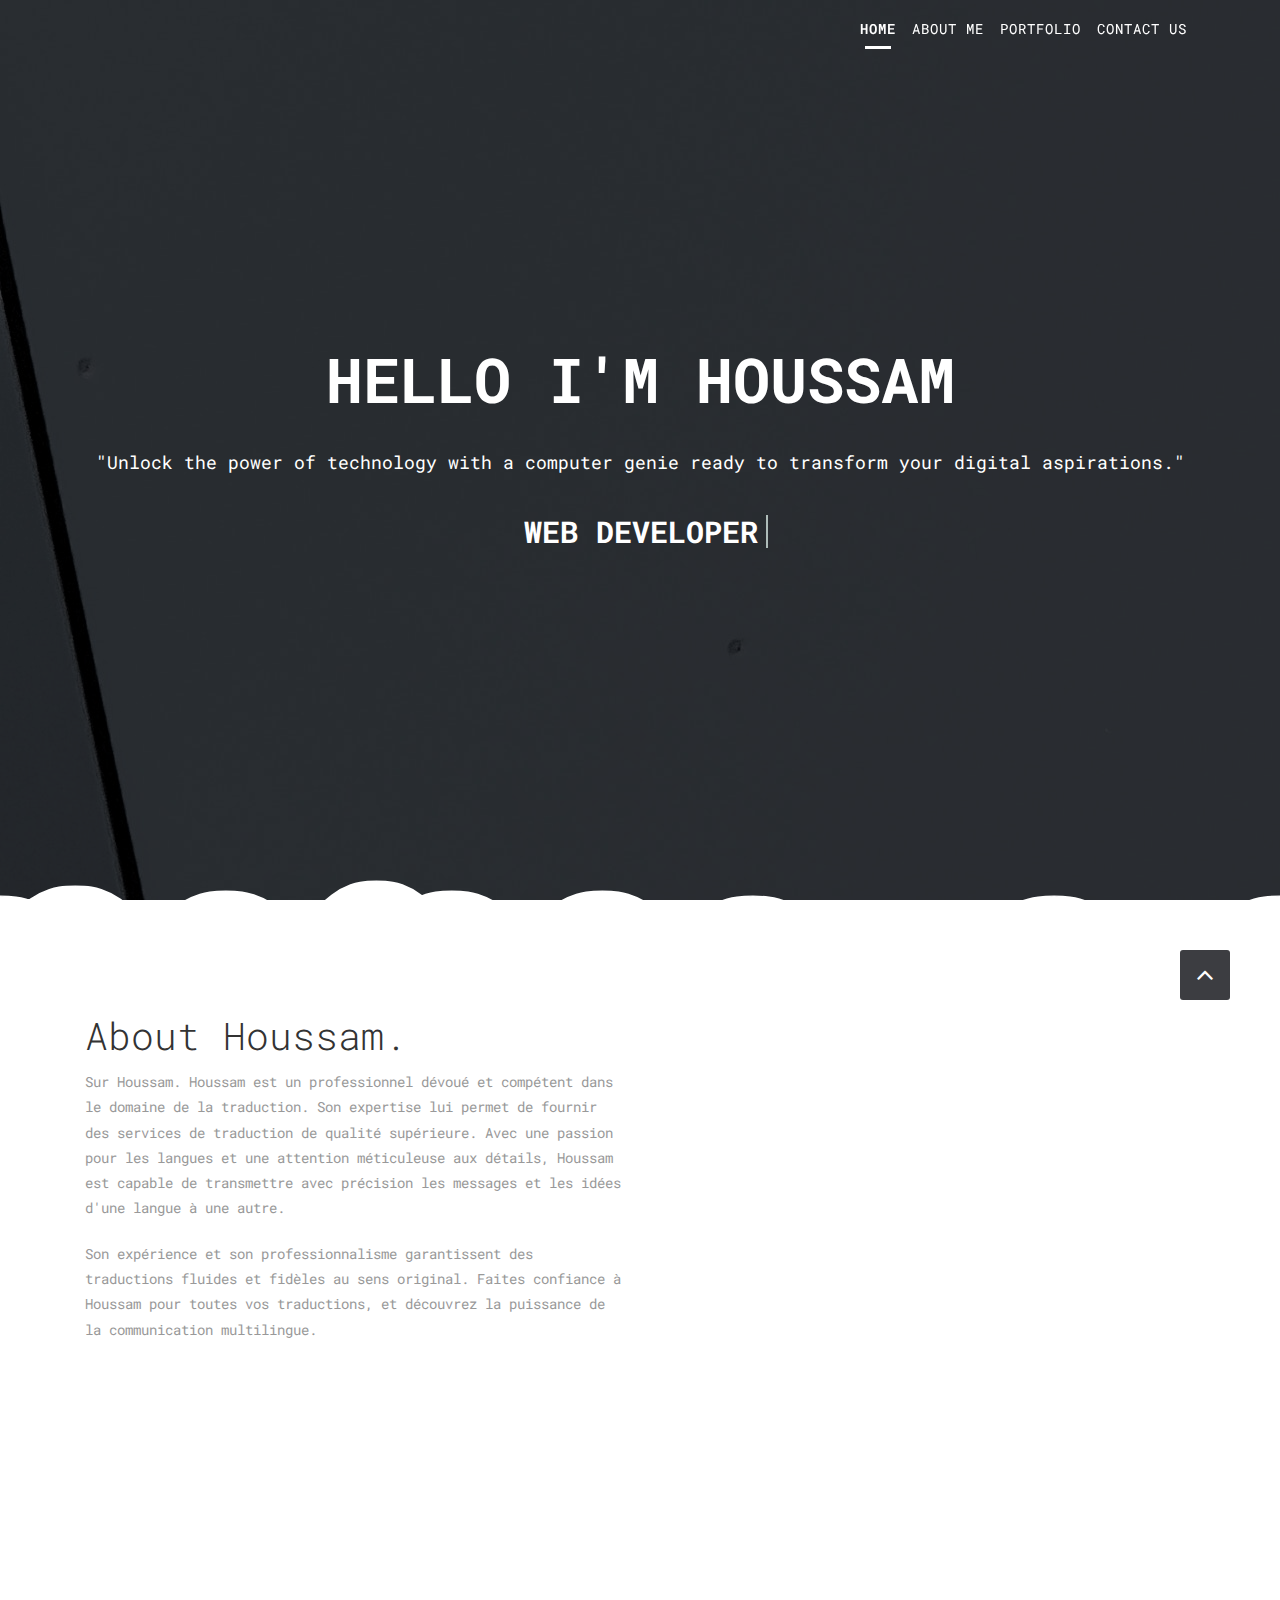
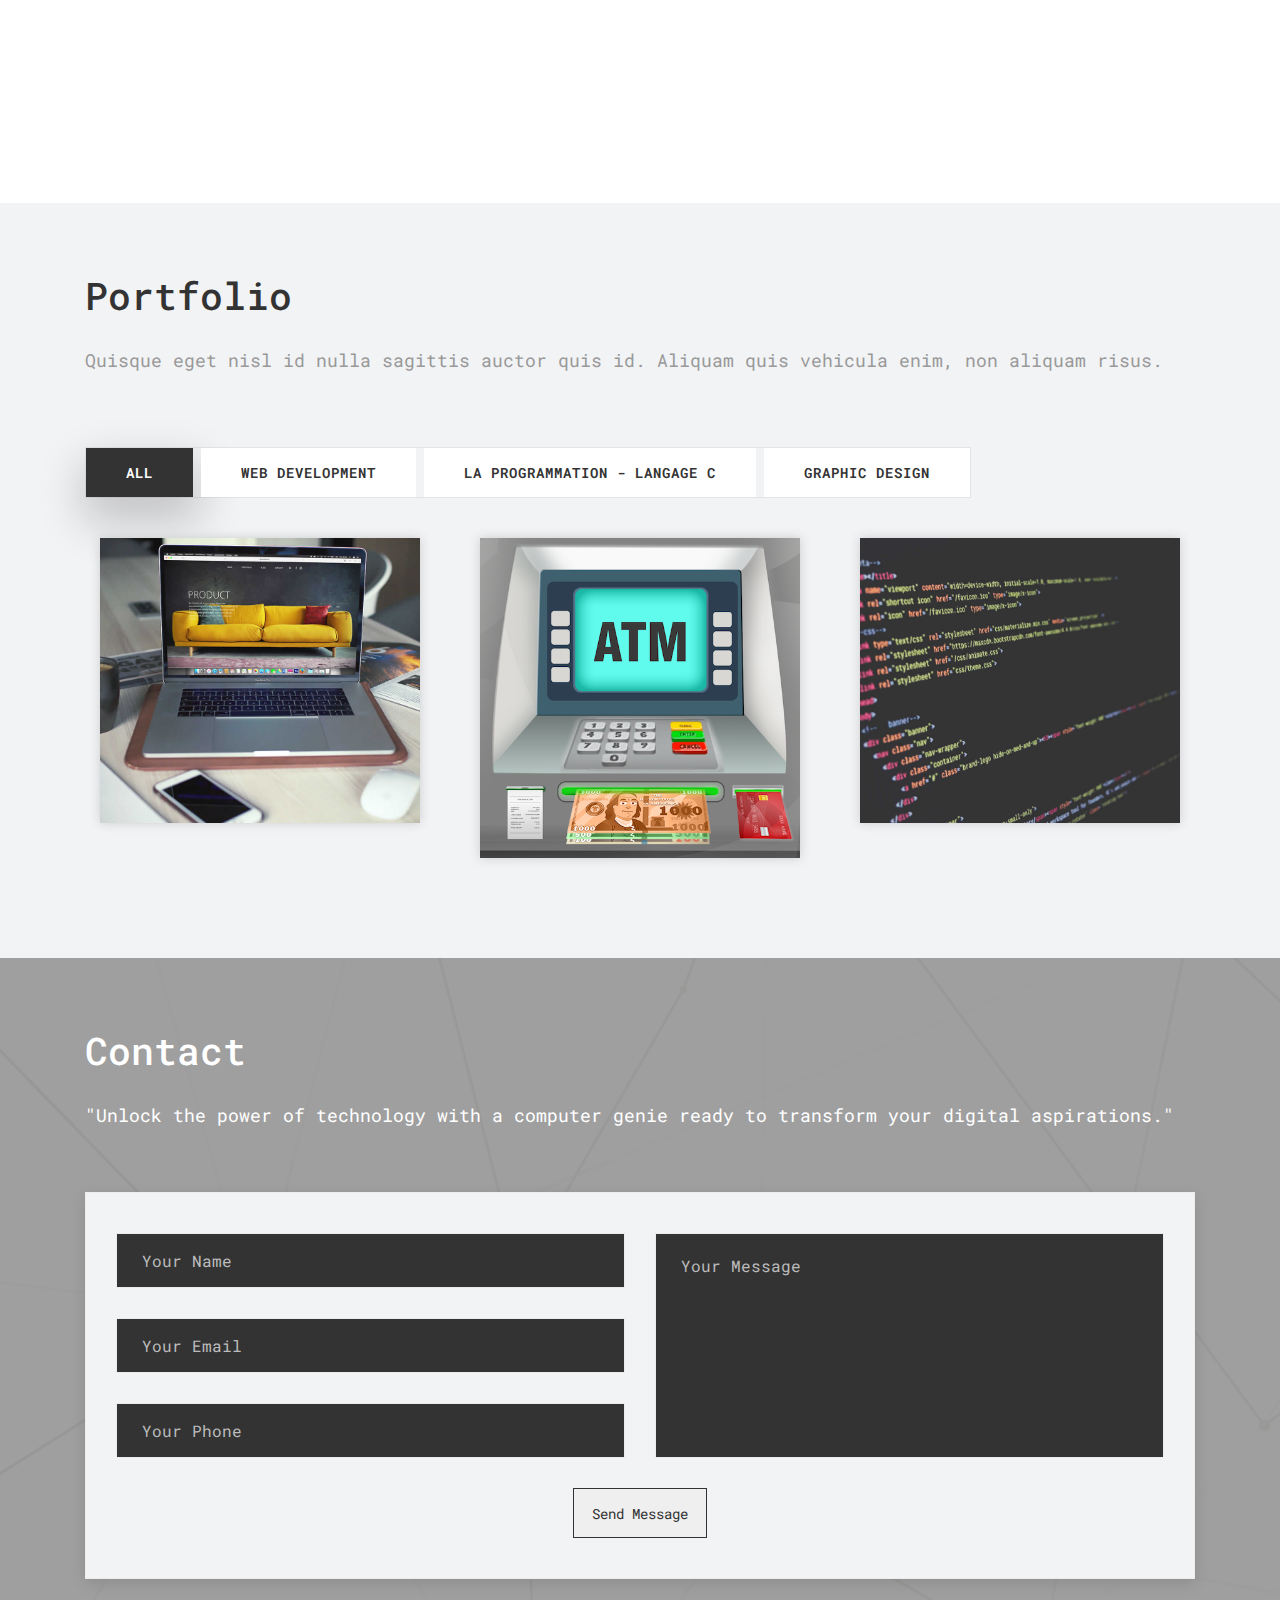
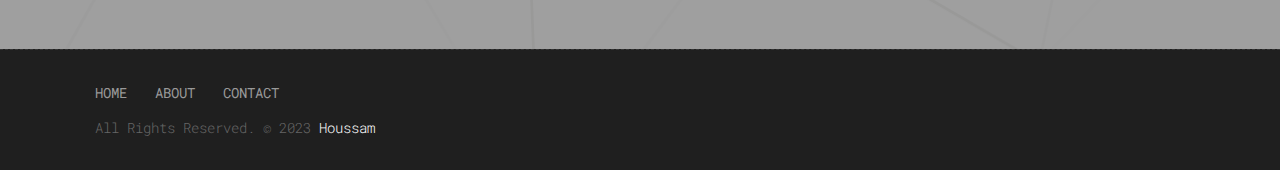
==== commit f1c318e6: "Update index.html" ====
--- a/index.html
+++ b/index.html
@@ -183,7 +183,7 @@
         <div class="container">
             <div class="section-title text-left">
                 <h3>Contact</h3>
-                <p>Quisque eget nisl id nulla sagittis auctor quis id. Aliquam quis vehicula enim, non aliquam risus.</p>
+                <p>"Unlock the power of technology with a computer genie ready to transform your digital aspirations."</p>
             </div><!-- end title -->
 
             <div class="row">
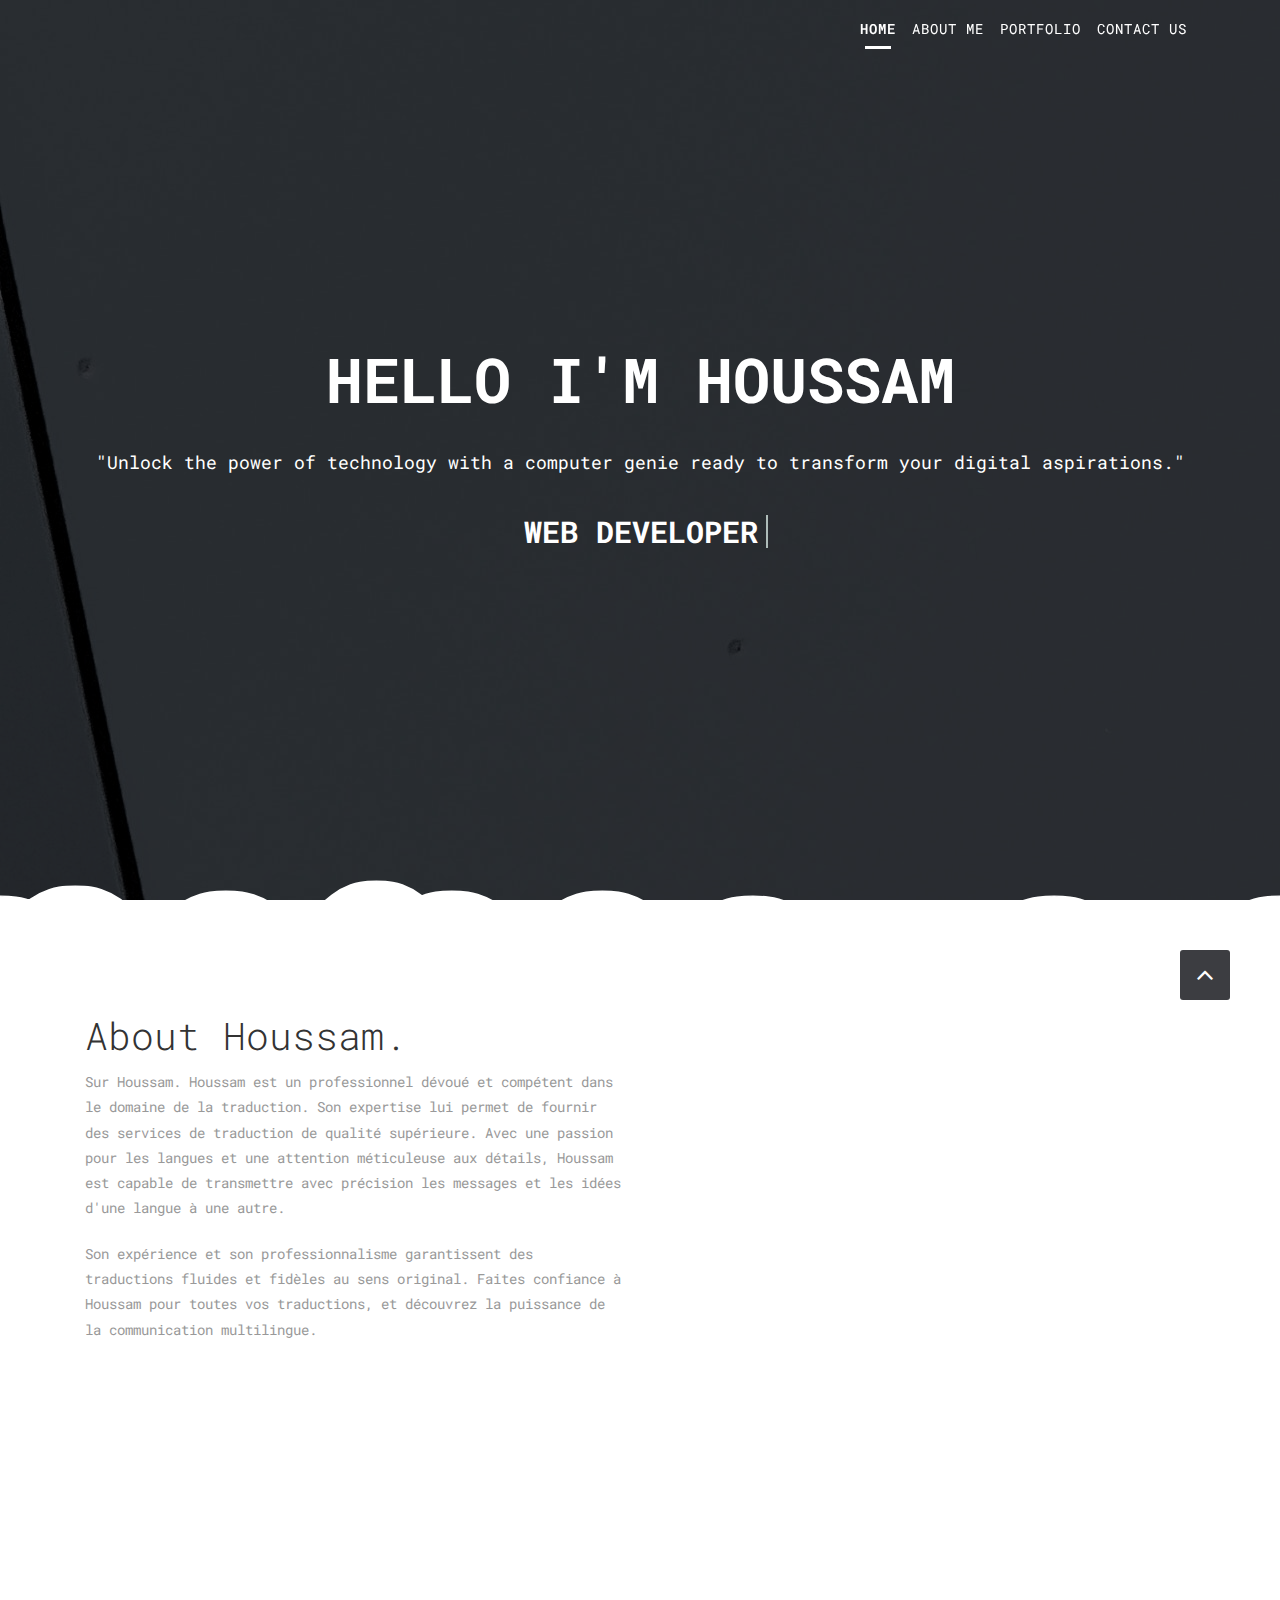
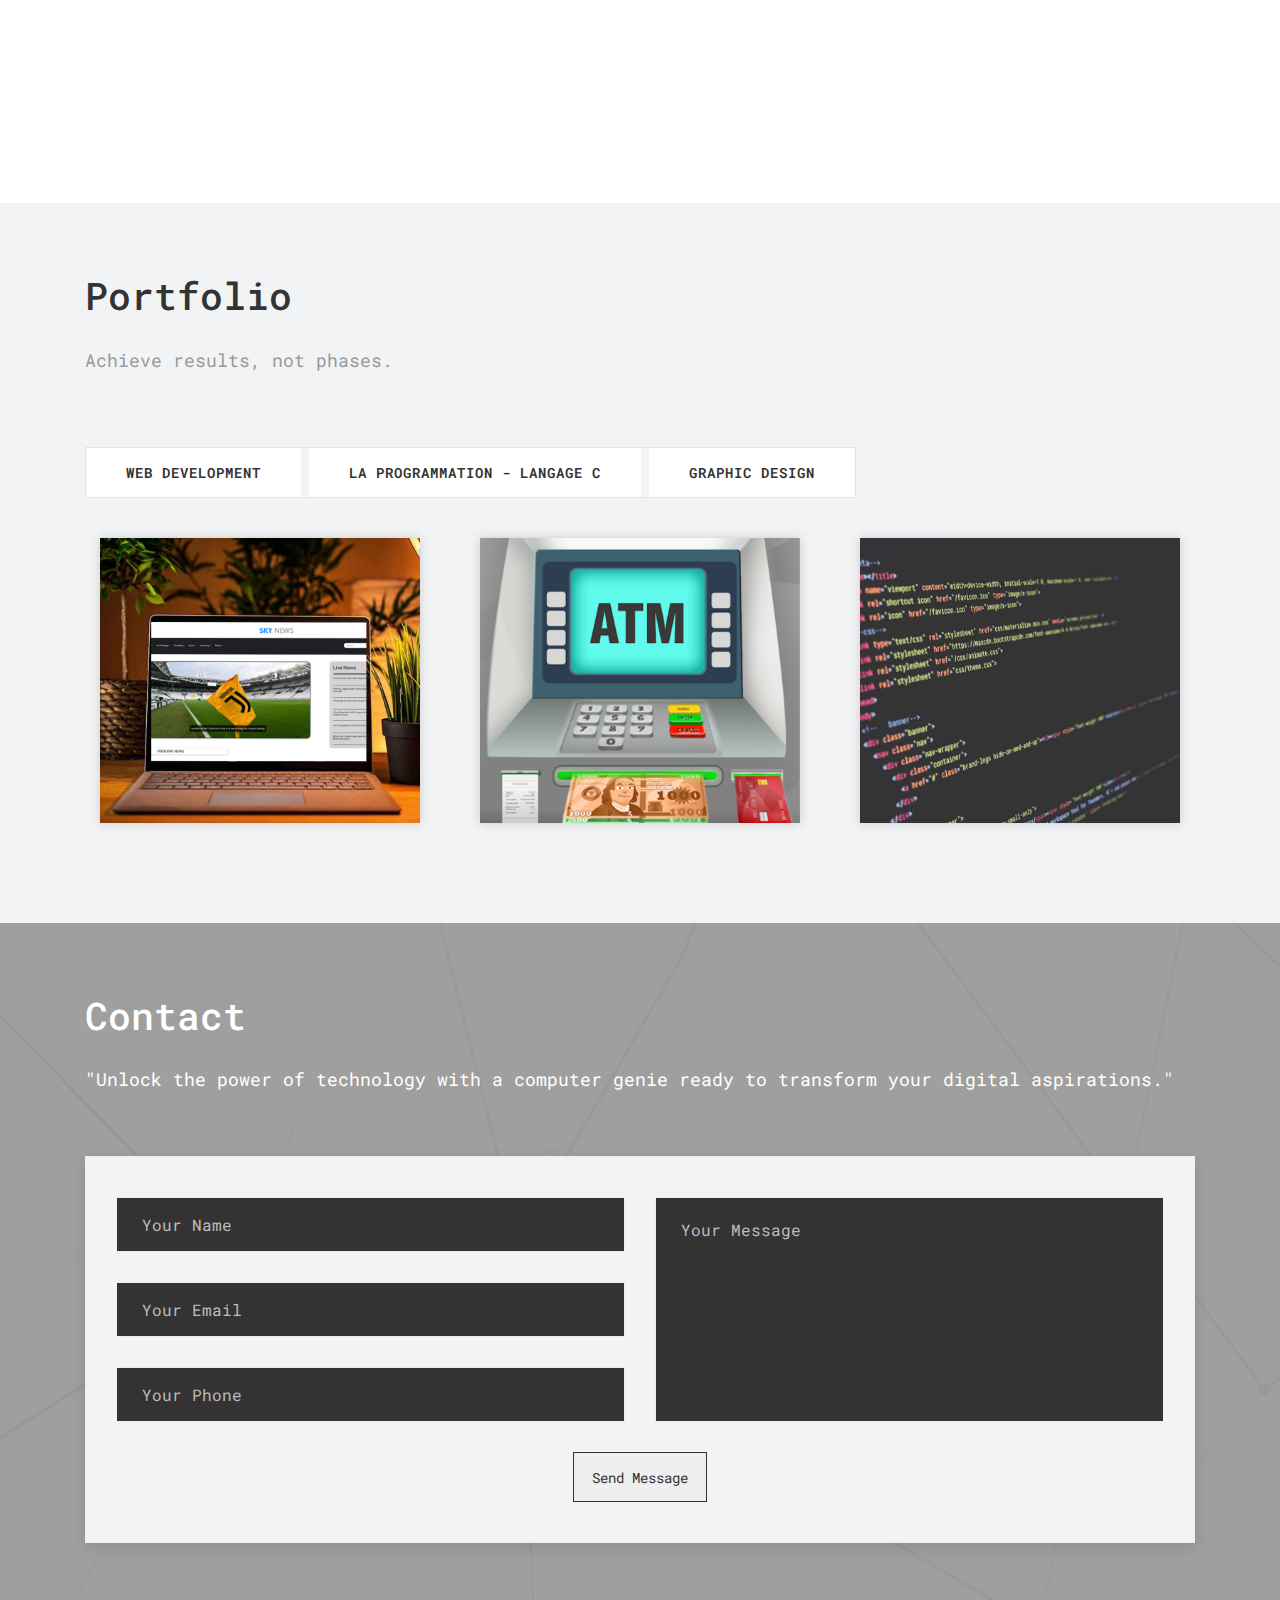
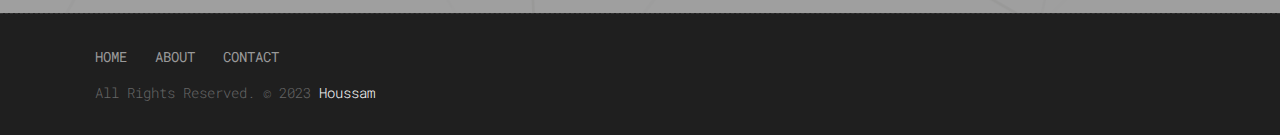
==== commit 113a32cd: "Add files via upload" ====
--- a/index.html
+++ b/index.html
@@ -131,13 +131,12 @@
 		<div class="container">
 			<div class="section-title text-left">
                 <h3>Portfolio</h3>
-                <p>Quisque eget nisl id nulla sagittis auctor quis id. Aliquam quis vehicula enim, non aliquam risus.</p>
+                <p>Achieve results, not phases.</p>
             </div><!-- end title -->
 			
 			<div class="gallery-menu row">
 				<div class="col-md-12">
 					<div class="button-group filter-button-group text-left">
-						<button class="active" data-filter="*">All</button>
 						<button data-filter=".gal_a">Web Development</button>
 						<button data-filter=".gal_b">la programmation - Langage C </button>
 						<button data-filter=".gal_c">Graphic Design</button>
@@ -148,10 +147,9 @@
 			<div class="gallery-list row">
 				<div class="col-md-4 col-sm-6 gallery-grid gal_a gal_b">
 					<div class="gallery-single fix">
-						<img src="uploads/gallery_img-01.jpg" class="img-fluid" alt="Image">
-						<div class="img-overlay">
-							<a href="uploads/gallery_img-01.jpg" data-rel="prettyPhoto[gal]" class="hoverbutton global-radius"><i class="fa fa-picture-o"></i></a>
-						</div>
+						<a href="html/webprojectnews.html">
+                            <img src="uploads/gallery_img-01.png" class="img-fluid" alt="Image">
+                        </a>
 					</div>
 				</div>
 				
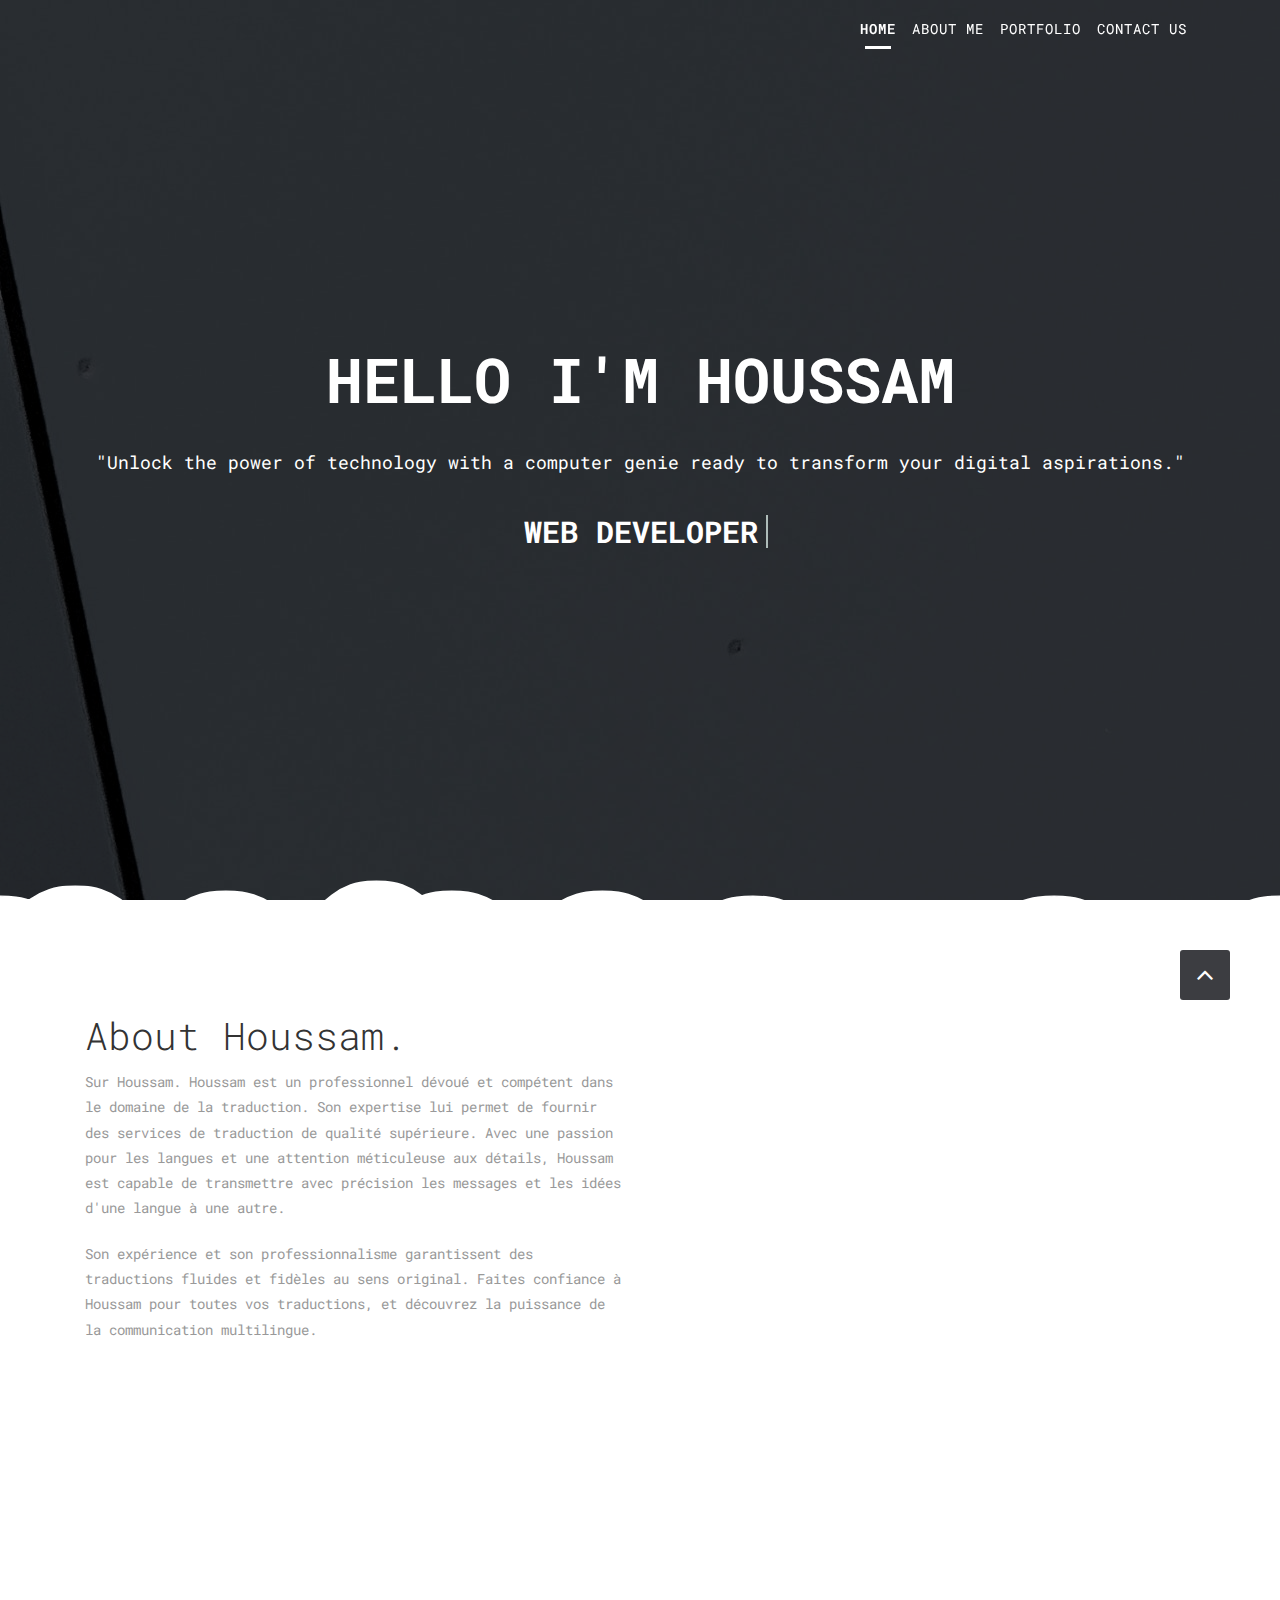
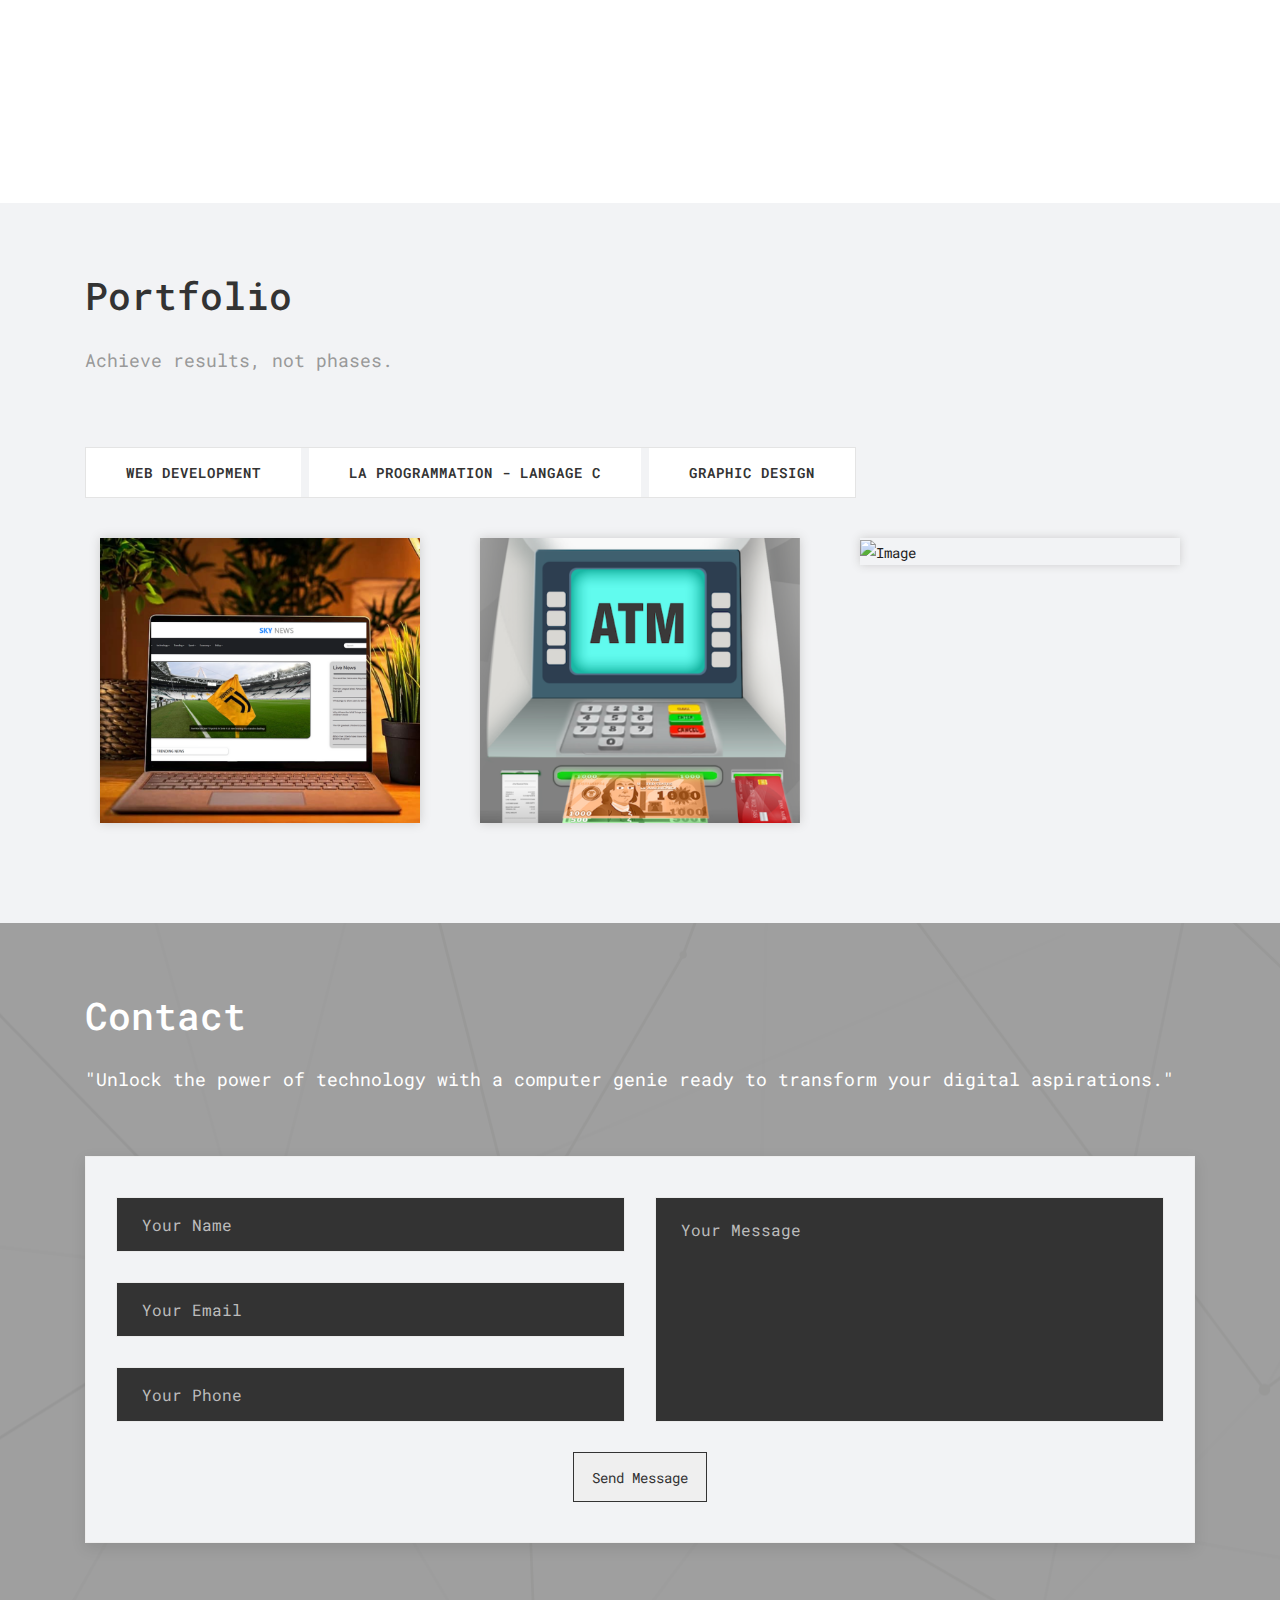
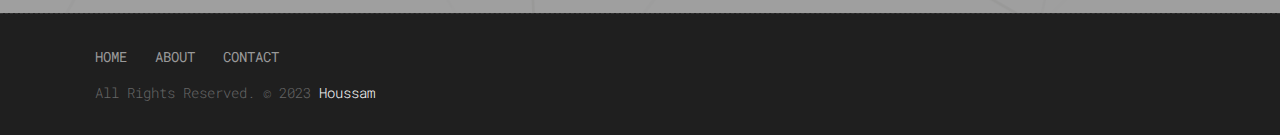
==== commit e1a53028: "Add files via upload" ====
--- a/index.html
+++ b/index.html
@@ -146,28 +146,24 @@
 			
 			<div class="gallery-list row">
 				<div class="col-md-4 col-sm-6 gallery-grid gal_a gal_b">
-					<div class="gallery-single fix">
-						<a href="html/webprojectnews.html">
+					<a href="pages/htmlprt.html "><div class="gallery-single fix">
                             <img src="uploads/gallery_img-01.png" class="img-fluid" alt="Image">
-                        </a>
-					</div>
+					</div>  
 				</div>
 				
 				<div class="col-md-4 col-sm-6 gallery-grid gal_c gal_b">
 					<div class="gallery-single fix">
+                        <a href="pages/ATMprt.html">
 						<img src="uploads/gallery_img-02.png" class="img-fluid" alt="Image">
-						<div class="img-overlay">
-							<a href="uploads/gallery_img-02.png" data-rel="prettyPhoto[gal]" class="hoverbutton global-radius"><i class="fa fa-picture-o"></i></a>
-						</div>
+						</a>
 					</div>
 				</div>
 				
 				<div class="col-md-4 col-sm-6 gallery-grid gal_a gal_c">
 					<div class="gallery-single fix">
-						<img src="uploads/gallery_img-03.jpg" class="img-fluid" alt="Image">
-						<div class="img-overlay">
-							<a href="uploads/gallery_img-03.jpg" data-rel="prettyPhoto[gal]" class="hoverbutton global-radius"><i class="fa fa-picture-o"></i></a>
-						</div>
+                        <a href="pages/htmlprt2.html">
+						<img src="uploads/gallery_img-03.png" class="img-fluid" alt="Image">
+                    </a>
 					</div>
 				</div>				
 				
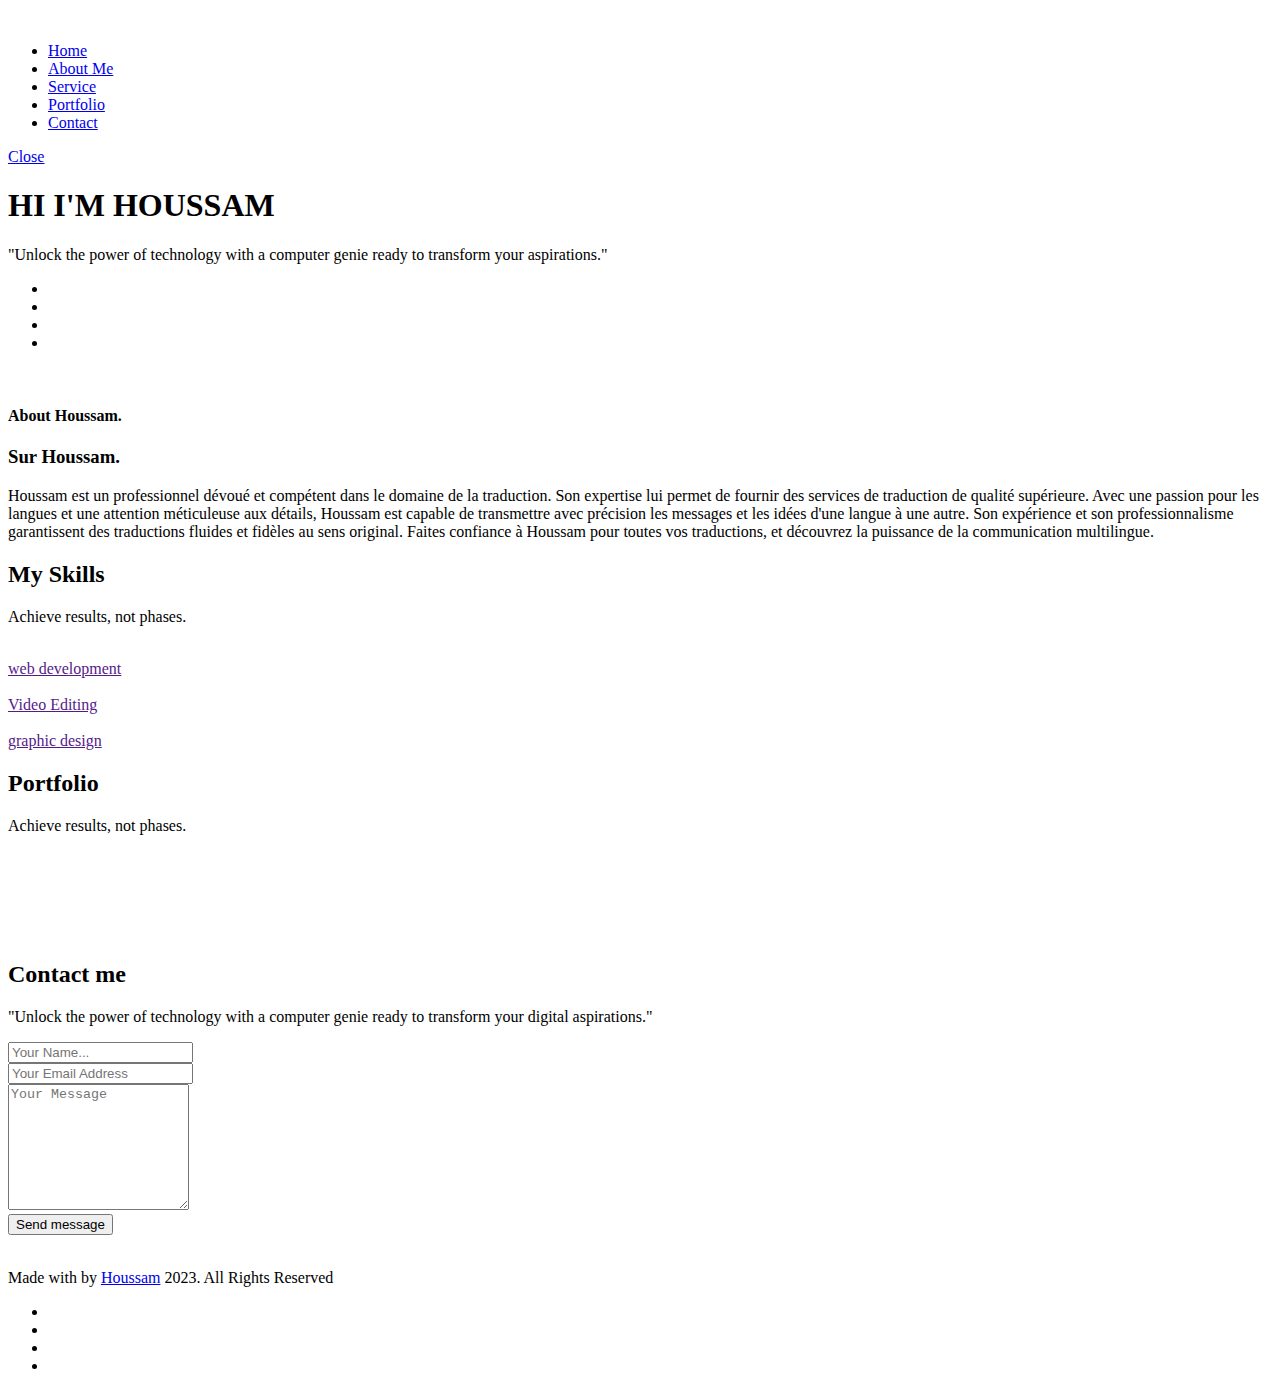
==== commit 8040e093: "Add files via upload" ====
--- a/index.html
+++ b/index.html
@@ -1,254 +1,398 @@
-<!DOCTYPE html>
-<html lang="en">
-
-    <!-- Basic -->
-    <meta charset="utf-8">
-    <meta http-equiv="X-UA-Compatible" content="IE=edge">   
-   
-    <!-- Mobile Metas -->
-    <meta name="viewport" content="width=device-width, minimum-scale=1.0, maximum-scale=1.0, user-scalable=no">
- 
-     <!-- Site Metas -->
-    <title>Houssam - Portfolio</title>  
-    <meta name="keywords" content="">
-    <meta name="description" content="">
-    <meta name="author" content="">
-
-    <!-- Site Icons -->
-    <link rel="shortcut icon" href="images/favicon.ico" type="image/x-icon" />
-    <link rel="apple-touch-icon" href="images/apple-touch-icon.png">
-
-    <!-- Bootstrap CSS -->
-    <link rel="stylesheet" href="css/bootstrap.min.css">
-    <!-- Site CSS -->
-    <link rel="stylesheet" href="style.css">
-    <!-- Responsive CSS -->
-    <link rel="stylesheet" href="css/responsive.css">
-    <!-- Custom CSS -->
-    <link rel="stylesheet" href="css/custom.css">
-	<script src="js/modernizr.js"></script> <!-- Modernizr -->
-
-    <!--[if lt IE 9]>
-      <script src="https://oss.maxcdn.com/libs/html5shiv/3.7.0/html5shiv.js"></script>
-      <script src="https://oss.maxcdn.com/libs/respond.js/1.4.2/respond.min.js"></script>
-    <![endif]-->
-
-</head>
-<body id="page-top" class="politics_version">	
-    <!-- Navigation -->
-    <nav class="navbar navbar-expand-lg navbar-dark fixed-top" id="mainNav">
-      <div class="container">
-        <button class="navbar-toggler navbar-toggler-right" type="button" data-toggle="collapse" data-target="#navbarResponsive" aria-controls="navbarResponsive" aria-expanded="false" aria-label="Toggle navigation">
-          Menu
-          <i class="fa fa-bars"></i>
-        </button>
-        <div class="collapse navbar-collapse" id="navbarResponsive">
-          <ul class="navbar-nav text-uppercase ml-auto">
-            <li class="nav-item">
-              <a class="nav-link js-scroll-trigger active" href="#home">Home</a>
-            </li>
-            <li class="nav-item">
-              <a class="nav-link js-scroll-trigger" href="#about">About Me</a>
-            </li>
-            <li class="nav-item">
-              <a class="nav-link js-scroll-trigger" href="#portfolio">Portfolio</a>
-            </li>
-			<li class="nav-item">
-              <a class="nav-link js-scroll-trigger" href="#contact">Contact Us</a>
-            </li>
-          </ul>
+<!doctype html>
+<!--[if lt IE 7]>      <html class="no-js lt-ie9 lt-ie8 lt-ie7" lang=""> <![endif]-->
+<!--[if IE 7]>         <html class="no-js lt-ie9 lt-ie8" lang=""> <![endif]-->
+<!--[if IE 8]>         <html class="no-js lt-ie9" lang=""> <![endif]-->
+<!--[if gt IE 8]><!--> <html class="no-js" lang=""> <!--<![endif]-->
+    <head>
+        <meta charset="utf-8">
+        <meta http-equiv="X-UA-Compatible" content="IE=edge,chrome=1">
+        <title>Houssam - Portfolio</title>
+        <meta name="description" content="">
+        <meta name="viewport" content="width=device-width, initial-scale=1">
+        <link rel="apple-touch-icon" href="apple-touch-icon.png">
+        <link rel="icon" type="image/png" href="image/favicon-32x32.png">
+
+        <link href="https://fonts.googleapis.com/icon?family=Material+Icons" rel="stylesheet">
+        <!-- Compiled and minified CSS -->
+        <link rel="stylesheet" href="https://cdnjs.cloudflare.com/ajax/libs/materialize/0.97.6/css/materialize.min.css">
+
+
+
+        <!--<link rel="stylesheet" href="assets/css/materialize.css">-->
+        <link rel="stylesheet" href="assets/css/normalize.css">
+        <link rel="stylesheet" href="assets/css/fonticons.css">
+        <link rel="stylesheet" href="assets/css/magnific-popup.css">
+        <link rel="stylesheet" href="assets/css/font-awesome.min.css">
+        <link rel="stylesheet" href="assets/css/bootstrap.min.css">
+
+        <!-- For navmenu css -->
+        <link rel="stylesheet" href="assets/css/navmenu.css" />
+
+        <!--For Plugins external css-->
+        <link rel="stylesheet" href="assets/css/plugins.css" />
+
+        <!--Theme custom css -->
+        <link rel="stylesheet" href="assets/css/style.css">
+
+        <!--Theme Responsive css-->
+        <link rel="stylesheet" href="assets/css/responsive.css" />
+
+        <!--Theme Colors css-->
+        <link rel="stylesheet" href="assets/css/white.css">
+
+
+
+        <!--Old browser  JS-->
+        <script src="assets/js/vendor/modernizr-2.8.3-respond-1.4.2.min.js"></script>
+
+    </head>
+
+    <body data-spy="scroll" data-target="#scrollspy">
+
+
+
+
+
+        <div class="main_figur">
+<!-- 
+            <div class="preloader">
+                <h2>Bootstrapthemes.co Free Theme</h2>
+                <div class="loaded hexdots-loader">Loading…</div>
+            </div>
+
+ -->
+
+            <div class="container">
+                <div class="div-menu">
+                    <header class="cd-header">
+                        <a href="#!" class="brand-logo text-left"><img src="image/oussam__1_-removebg-preview.png" alt="" /></a>
+                        <a class="cd-menu-trigger" href="#main-nav"><span></span></a>
+                    </header>
+                </div>
+
+                <nav id="main-nav">
+                    <ul>
+                        <li><a href="#home">Home</a></li>
+                        <li><a href="#about">About Me</a></li>
+                        <li><a href="#service">Service</a></li>
+                        <li><a href="#portfolio">Portfolio</a></li>
+                        <li><a href="#contactus">Contact</a></li>
+                    </ul>
+                    <a href="#" class="cd-close-menu">Close<span></span></a>
+                </nav>
+            </div>
+
+
+
+            <!-- Home Section -->
+            <section id="home" class="home">
+                <div class="container">
+                    <div class="row">
+                        <div class="col-sm-12 ">
+
+                            <div class="main_home text-center colorstext2 wow fadeInUp" data-wow-duration="700ms">
+                                <h1>HI I'M HOUSSAM</h1>
+                                <p>"Unlock the power of technology with a computer genie ready to transform your aspirations."
+                            </div>
+
+                        </div><!-- End of col-sm-12 -->
+                    </div><!-- End of row -->
+                </div><!-- End of Container -->
+
+                <div class="home_socail_bar">
+                    <ul>
+                        <li><a href=""><i class="fa fa-facebook"></i></a></li>
+                        <li><a href=""><i class="fa fa-twitter"></i></a></li>
+                        <li><a href=""><i class="fa fa-behance"></i></a></li>
+                        <li><a href=""><i class="fa fa-dribbble"></i></a></li>
+                    </ul>
+                </div>
+            </section><!-- End of Home Section -->
+
+
+            <!-- Tobias Section -->
+            <section id="tobias" class="tobias">
+                <div class="container">
+                    <div class="row">
+                        <div class="main_tobias_area sections">
+                            <div class="col-sm-6 wow fadeInLeft">
+                                <div class="single_abt single_tobias single_tobias_img">
+                                    <img src="image/houssam.png" alt="" />
+                                </div>
+                            </div>
+                            <div class="col-sm-5 col-sm-offset-1 wow fadeInRight">
+                                <div class="single_abt single_tobias single_tobias_text">
+                                    <h4 class="text-uppercase">About Houssam.                                    </h4>
+                                    <div class="separator"></div>
+                                    <h3 class="text-uppercase">Sur Houssam.</h3>
+                                    <p>Houssam est un professionnel dévoué et compétent dans le domaine de la traduction. Son expertise lui permet de fournir des services de traduction de qualité supérieure. Avec une passion pour les langues et une attention méticuleuse aux détails, Houssam est capable de transmettre avec précision les messages et les idées d'une langue à une autre.
+
+                                        Son expérience et son professionnalisme garantissent des traductions fluides et fidèles au sens original. Faites confiance à Houssam pour toutes vos traductions, et découvrez la puissance de la communication multilingue.</p>
+
+                                </div>
+                            </div>
+                        </div><!-- End of main Tobias area -->
+                    </div><!-- End of row -->
+                </div><!-- End of container -->
+            </section><!-- End of Tobias Section -->
+
+            <section id="service" class="service colorsbg">
+                <div class="container">
+                    <div class="row">
+                        <div class="main_service_area text-center padding-bottom-80">
+                            <div class="head_title text-center wow fadeInUp">
+                                <h2>My Skills</h2>
+                                <p>Achieve results, not phases.
+
+                                </p>
+                            </div>
+
+                            <div class="col-sm-4">
+                                <div class="single_service margin-top-40 wow fadeInLeft">
+                                    <div class="single_service_img">
+                                        <img src="assets/images/service2.png" alt="" />
+                                    </div>
+                                    <div class="service_btn">
+                                        <a href="" class="btn btn-larg">web development</a>
+                                    </div>
+                                </div>
+                            </div><!-- End of col-sm-4 -->
+
+                            <div class="col-sm-4">
+                                <div class="single_service margin-top-40 wow fadeInUp">
+                                    <div class="single_service_img">
+                                        <img src="assets/images/service1.png" alt="" />
+                                    </div>
+                                    <div class="service_btn">
+                                        <a href="" class="btn btn-larg">Video Editing</a>
+                                    </div>
+                                </div>
+                            </div><!-- End of col-sm-4 -->
+
+                            <div class="col-sm-4">
+                                <div class="single_service margin-top-40 wow fadeInRight">
+                                    <div class="single_service_img">
+                                        <img src="assets/images/service3.png" alt="" />
+                                    </div>
+                                    <div class="service_btn">
+                                        <a href="" class="btn btn-larg">graphic design</a>
+                                    </div>
+                                </div>
+                            </div><!-- End of col-sm-4 -->
+
+                        </div><!-- End of main service area -->
+                    </div><!-- End of row -->
+                </div><!-- End of container -->
+            </section><!-- End of Service Section -->
+
+            <!-- Portfolio Section -->
+            <section id="portfolio" class="portfolio lightbg">
+                <div class="container">
+                    <div class="row">
+                        <div class="maint_portfolio_area">
+                            <div class="col-sm-12">
+                                <div class="head_title margin-top-80 wow fadeInUp">
+                                    <h2>Portfolio</h2>
+                                    <p>Achieve results, not phases.
+
+                                    </p>
+                                </div>
+                            </div>
+
+                            <div class="main_portfolio_content sections wow fadeInUp">
+                                <div class="col-sm-8">
+                                    <div class="single_portfolio single_portfolio_1st">
+                                        <a href="pages/ATMprt.html" ><img src="image/atm.png" alt="" /></a>
+                                    </div>
+                                </div><!-- End of col-sm-8 -->
+                                <div class="col-sm-4">
+                                    <div class="row">
+                                        <div class="col-sm-12">
+                                            <div class="single_portfolio">
+                                                <a href="pages/htmlprt.html"> <img src="image/skynews.png" alt="" /></a>
+                                            </div>
+                                        </div>
+                                        <div class="col-sm-12">
+                                            <div class="single_portfolio margin-top-30">
+                                                <a href="pages/htmlprt2.html"><img src="image/onbooks.png" alt="" /></a>
+                                            </div>
+                                        </div>
+                                    </div>
+                                </div><!-- End of col-sm-4 -->
+
+                                <div class="col-sm-12">
+                                    <div class="row">
+                                        <div class="col-sm-4">
+                                            <div class="single_portfolio margin-top-30">
+                                                <a href="pages/"><img src="image/graphic.png" alt="" /></a>
+                                            </div>
+                                        </div><!-- End of col-sm-4 -->
+                                        <div class="col-sm-4">
+                                            <div class="single_portfolio margin-top-30">
+                                                <a href="https://eyyhoussam.cf/"><img src="image/video.png" alt="" /></a>
+                                            </div>
+                                        </div><!-- End of col-sm-4 -->
+                                        <!--<div class="col-sm-4">
+                                            <div class="single_portfolio margin-top-30">
+                                                <a href="assets/images/portfolio6.jpg" class="gallery-img"><img src="assets/images/portfolio6.jpg" alt="" /></a>
+                                            </div>
+                                        </div><!--><!-- End of col-sm-4 -->
+                                    </div>
+                                </div><!-- End of col-sm-12 -->
+
+                            </div>
+                        </div><!-- End of main Portfolio area -->
+                    </div><!-- End of row -->
+                </div><!-- End of container -->
+            </section><!-- End of Portfolio Section -->
+
+
+            <!-- Contact Section -->
+            <section id="contactus" class="contactus colorsbg">
+                <div class="container">
+                    <div class="row">
+                        <div class="main_service_area main_contactus_area">
+                            <div class="head_title text-center wow fadeInUp">
+                                <h2>Contact me</h2>
+                                <p>"Unlock the power of technology with a computer genie ready to transform your digital aspirations."
+
+                                </div>
+
+                            <div class="row">
+                                <div class="col-sm-6 wow rollIn">
+                                    <div class="single_contant_left margin-top-60 margin-bottom-80">
+                                        <form action="#" id="formid">
+                                            <div class="row">
+                                                <div class="col-sm-12">
+                                                    <div class="form-group">
+                                                        <input type="text" class="form-control" name="name" placeholder="Your Name..." required="">
+                                                    </div>
+                                                </div>
+
+                                                <div class="col-sm-12">
+                                                    <div class="form-group">
+                                                        <input type="email" class="form-control" name="email" placeholder="Your Email Address" required="">
+                                                    </div>
+                                                </div>
+                                                <div class="col-sm-12">
+                                                    <div class="form-group">
+                                                        <textarea class="form-control" name="message" rows="8" placeholder="Your Message"></textarea>
+                                                    </div>
+                                                </div>
+                                                <div class="col-sm-12 margin-bottom-30">
+                                                    <input type="submit" value="Send message" class="btn btn-primary btn-colors">
+                                                </div>
+
+                                            </div>
+                                        </form>
+                                    </div>
+                                </div><!-- End of col-sm-6 -->
+
+                                <div class="col-sm-6">
+                                    <div class="contact_us_right margin-top-60 margin-bottom-80 wow fadeInLeft">
+                                        <div class="single_contactus">
+                                            <div class="ourmap"></div>
+                                        </div>
+                                        <div class="row">
+                                            <div class="col-sm-6">
+<!--                                                 <div class="single_map_bottom margin-top-30">
+                                                    <p class="text-uppercase">Corporate office</p>
+                                                    <span>Hourse: 14, Road: 17, Sector: 11</span>
+                                                    <span>Uttara Model Town, Dhaka-1230.</span>
+                                                </div>
+                                            </div>
+                                            <div class="col-sm-6">
+                                                <div class="single_map_bottom text-right margin-top-30">
+                                                    <p class="text-uppercase">Corporate office</p>
+                                                    <span>147, Sokuntala, Jaflong</span>
+                                                    <span>NY-25800.</span>
+                                                </div>
+ -->                                            </div>
+                                        </div>
+
+                                    </div>
+                                </div><!-- End of col-sm-6 -->
+
+                            </div>
+                        </div>
+                    </div><!-- End of row -->
+                </div><!-- End of container -->
+            </section><!-- End of Contactus Section -->
+
+
+            <!-- Contact Section -->
+            <footer id="footer" class="footer">                
+                <div class="container">
+                    <div class="row">
+                        <div class="main_footer">
+                            <div class="col-sm-2">
+                                <div class="footer_logo">
+                                    <a href="#home"><img src="oussam__1_-removebg-preview.png" alt="" /></a>
+                                </div>
+                            </div>
+
+                            <div class="col-sm-8">
+                                <div class="copyright_text margin-top-20">
+                                    <p class=" wow fadeInRight animated" data-wow-duration="1s">Made with <i class="fa fa-heart"></i>
+                                        by <a href="http://bootstrapthemes.co">Houssam</a> 2023. All Rights Reserved</p>
+                                </div>
+                            </div>
+                            <div class="col-sm-2">
+                                <div class="footer_socail text-right  margin-top-20">
+                                    <ul class="list-inline">
+                                        <li><a href=""><i class="fa fa-facebook"></i></a></li>
+                                        <li><a href=""><i class="fa fa-twitter"></i></a></li>
+                                        <li><a href=""><i class="fa fa-behance"></i></a></li>
+                                        <li><a href=""><i class="fa fa-dribbble"></i></a></li>
+                                    </ul>
+                                </div>
+                            </div>
+                        </div>
+                    </div><!-- End of row -->
+                </div><!-- End of container-fluid -->
+            </footer><!-- End of Footer Section -->
+
+            <div class="scrollup">
+                <a href="#"><i class="fa fa-chevron-up"></i></a>
+            </div>
         </div>
-      </div>
-    </nav>
-	
-	<section id="home" class="main-banner parallaxie" style="background: url('images/backback.jpg')">
-		<div class="heading">
-			<h1>hello i'm Houssam</h1>
-			<p>"Unlock the power of technology with a computer genie ready to transform your digital aspirations."</p>
-			<h3 class="cd-headline clip is-full-width">
-				<span></span>
-				<span class="cd-words-wrapper">
-					<b class="is-visible">Web Developer</b>
-					<b>Language C</b>
-                    <b>Sql</b>
-					<b>Web Design</b>
-					<b>Creative Design</b>
-				</span>
-			</h3>
-		</div>
-	</section>
-
-	<svg id="clouds" class="hidden-xs" xmlns="http://www.w3.org/2000/svg" version="1.1" width="100%" height="100" viewBox="0 0 85 100" preserveAspectRatio="none">
-        <path d="M-5 100 Q 0 20 5 100 Z
-            M0 100 Q 5 0 10 100
-            M5 100 Q 10 30 15 100
-            M10 100 Q 15 10 20 100
-            M15 100 Q 20 30 25 100
-            M20 100 Q 25 -10 30 100
-            M25 100 Q 30 10 35 100
-            M30 100 Q 35 30 40 100
-            M35 100 Q 40 10 45 100
-            M40 100 Q 45 50 50 100
-            M45 100 Q 50 20 55 100
-            M50 100 Q 55 40 60 100
-            M55 100 Q 60 60 65 100
-            M60 100 Q 65 50 70 100
-            M65 100 Q 70 20 75 100
-            M70 100 Q 75 45 80 100
-            M75 100 Q 80 30 85 100
-            M80 100 Q 85 20 90 100
-            M85 100 Q 90 50 95 100
-            M90 100 Q 95 25 100 100
-            M95 100 Q 100 15 105 100 Z">
-        </path>
-    </svg>
-
-    <div id="about" class="section wb">
-        <div class="container">
-            <div class="row">
-                <div class="col-md-6">
-                    <div class="message-box">                        
-                        <h2>About Houssam.</h2>
-                        <p> 
-                            Sur Houssam.
-                            Houssam est un professionnel dévoué et compétent dans le domaine de la traduction. Son expertise lui permet de fournir des services de traduction de qualité supérieure. Avec une passion pour les langues et une attention méticuleuse aux détails, Houssam est capable de transmettre avec précision les messages et les idées d'une langue à une autre. </p>
-						<p>Son expérience et son professionnalisme garantissent des traductions fluides et fidèles au sens original. Faites confiance à Houssam pour toutes vos traductions, et découvrez la puissance de la communication multilingue.</p>
-
-                    </div><!-- end messagebox -->
-                </div><!-- end col -->
-
-                <div class="col-md-6">
-                    <div class="right-box-pro wow fadeIn">
-                        <img src="images/houssam (1).jpg" alt="" class="img-fluid img-rounded">
-                    </div><!-- end media -->
-                </div><!-- end col -->
-            </div><!-- end row -->
-        </div><!-- end container -->
-    </div><!-- end section -->
-	
-	
-	<div id="portfolio" class="section lb">
-		<div class="container">
-			<div class="section-title text-left">
-                <h3>Portfolio</h3>
-                <p>Achieve results, not phases.</p>
-            </div><!-- end title -->
-			
-			<div class="gallery-menu row">
-				<div class="col-md-12">
-					<div class="button-group filter-button-group text-left">
-						<button data-filter=".gal_a">Web Development</button>
-						<button data-filter=".gal_b">la programmation - Langage C </button>
-						<button data-filter=".gal_c">Graphic Design</button>
-					</div>
-				</div>
-			</div>
-			
-			<div class="gallery-list row">
-				<div class="col-md-4 col-sm-6 gallery-grid gal_a gal_b">
-					<a href="pages/htmlprt.html "><div class="gallery-single fix">
-                            <img src="uploads/gallery_img-01.png" class="img-fluid" alt="Image">
-					</div>  
-				</div>
-				
-				<div class="col-md-4 col-sm-6 gallery-grid gal_c gal_b">
-					<div class="gallery-single fix">
-                        <a href="pages/ATMprt.html">
-						<img src="uploads/gallery_img-02.png" class="img-fluid" alt="Image">
-						</a>
-					</div>
-				</div>
-				
-				<div class="col-md-4 col-sm-6 gallery-grid gal_a gal_c">
-					<div class="gallery-single fix">
-                        <a href="pages/htmlprt2.html">
-						<img src="uploads/gallery_img-03.png" class="img-fluid" alt="Image">
-                    </a>
-					</div>
-				</div>				
-				
-					</div>
-				</div>
-			</div>
-			</div>
-		</div>
-	</div>	
-    <div id="contact" class="section db">
-        <div class="container">
-            <div class="section-title text-left">
-                <h3>Contact</h3>
-                <p>"Unlock the power of technology with a computer genie ready to transform your digital aspirations."</p>
-            </div><!-- end title -->
-
-            <div class="row">
-                <div class="col-md-12">
-                    <div class="contact_form">
-                        <div id="message"></div>
-                        <form id="contactForm" name="sentMessage" novalidate="novalidate">
-							<div class="row">
-								<div class="col-md-6">
-									<div class="form-group">
-										<input class="form-control" id="name" type="text" placeholder="Your Name" required="required" data-validation-required-message="Please enter your name.">
-										<p class="help-block text-danger"></p>
-									</div>
-									<div class="form-group">
-										<input class="form-control" id="email" type="email" placeholder="Your Email" required="required" data-validation-required-message="Please enter your email address.">
-										<p class="help-block text-danger"></p>
-									</div>
-									<div class="form-group">
-										<input class="form-control" id="phone" type="tel" placeholder="Your Phone" required="required" data-validation-required-message="Please enter your phone number.">
-										<p class="help-block text-danger"></p>
-									</div>
-								</div>
-								<div class="col-md-6">
-									<div class="form-group">
-										<textarea class="form-control" id="message" placeholder="Your Message" required="required" data-validation-required-message="Please enter a message."></textarea>
-										<p class="help-block text-danger"></p>
-									</div>
-								</div>
-								<div class="clearfix"></div>
-								<div class="col-lg-12 text-center">
-									<div id="success"></div>
-									<button id="sendMessageButton" class="sim-btn btn-hover-new" data-text="Send Message" type="submit">Send Message</button>
-								</div>
-							</div>
-						</form>
-                    </div>
-                </div><!-- end col -->
-            </div><!-- end row -->
-        </div><!-- end container -->
-    </div><!-- end section -->
-
-    <div class="copyrights">
-        <div class="container">
-            <div class="footer-distributed">
-                <div class="footer-left">
-                    <p class="footer-links">
-                        <a href="#">Home</a>
-                        <a href="#">About</a>
-                        <a href="#">Contact</a>
-                    </p>
-                    <p class="footer-company-name">All Rights Reserved. &copy; 2023 <a href="#">Houssam</a> 
-                </div>
-            </div>
-        </div><!-- end container -->
-    </div><!-- end copyrights -->
-
-    <a href="#" id="scroll-to-top" class="dmtop global-radius"><i class="fa fa-angle-up"></i></a>
-
-    <!-- ALL JS FILES -->
-    <script src="js/all.js"></script>
-	<!-- Camera Slider -->
-	<script src="js/jquery.mobile.customized.min.js"></script>
-	<script src="js/jquery.easing.1.3.js"></script> 
-	<script src="js/parallaxie.js"></script>
-	<script src="js/headline.js"></script>
-	<!-- Contact form JavaScript -->
-    <script src="js/jqBootstrapValidation.js"></script>
-    <script src="js/contact_me.js"></script>
-    <!-- ALL PLUGINS -->
-    <script src="js/custom.js"></script>
-    <script src="js/jquery.vide.js"></script>
-
-</body>
+
+
+
+        <script src="assets/js/vendor/jquery-1.11.2.min.js"></script>
+        <script src="assets/js/vendor/bootstrap.min.js"></script>
+
+        <!-- Compiled and minified JavaScript -->
+        <script src="https://cdnjs.cloudflare.com/ajax/libs/materialize/0.97.6/js/materialize.min.js"></script>
+        <script src="assets/js/jquery.easing.1.3.js"></script>
+        <script src="assets/js/jquery.magnific-popup.js"></script>
+        <script src="http://maps.google.com/maps/api/js"></script>
+        <script src="assets/js/gmaps.min.js"></script>
+        <script>
+            var map = new GMaps({
+                el: '.ourmap',
+                lat: -12.043333,
+                lng: -77.028333,
+                scrollwheel: false,
+                zoom: 15,
+                zoomControl: true,
+                panControl: false,
+                streetViewControl: true,
+                mapTypeControl: false,
+                overviewMapControl: false,
+                clickable: false,
+                styles: [{'stylers': [{'hue': '#000'}, {saturation: -200},
+                            {gamma: 0.50}]}]
+            });
+            map.addMarker({
+                lat: -12.043333,
+                lng: -77.028333
+            });
+
+        </script>
+        <script src="assets/js/materialize.js"></script>
+        <script src="assets/js/plugins.js"></script>
+        <script src="assets/js/main.js"></script>
+
+    </body>
 </html>
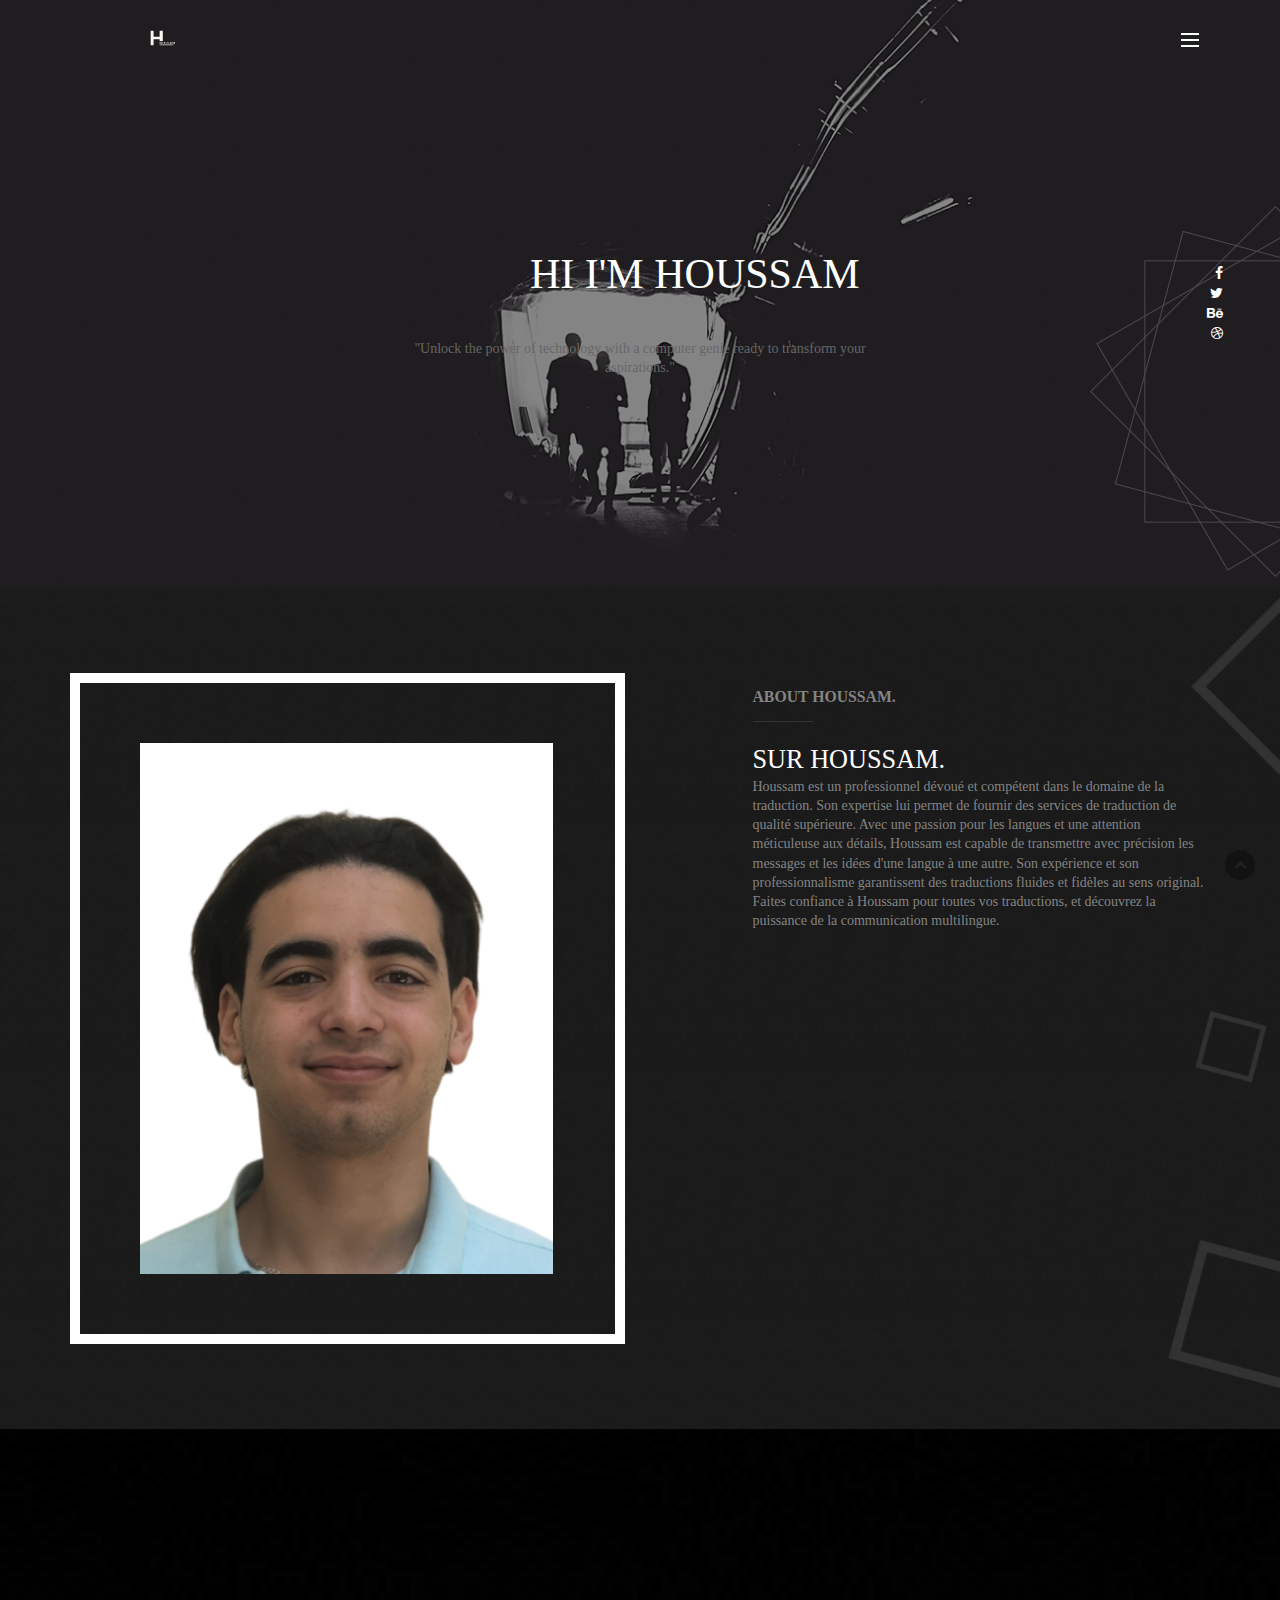
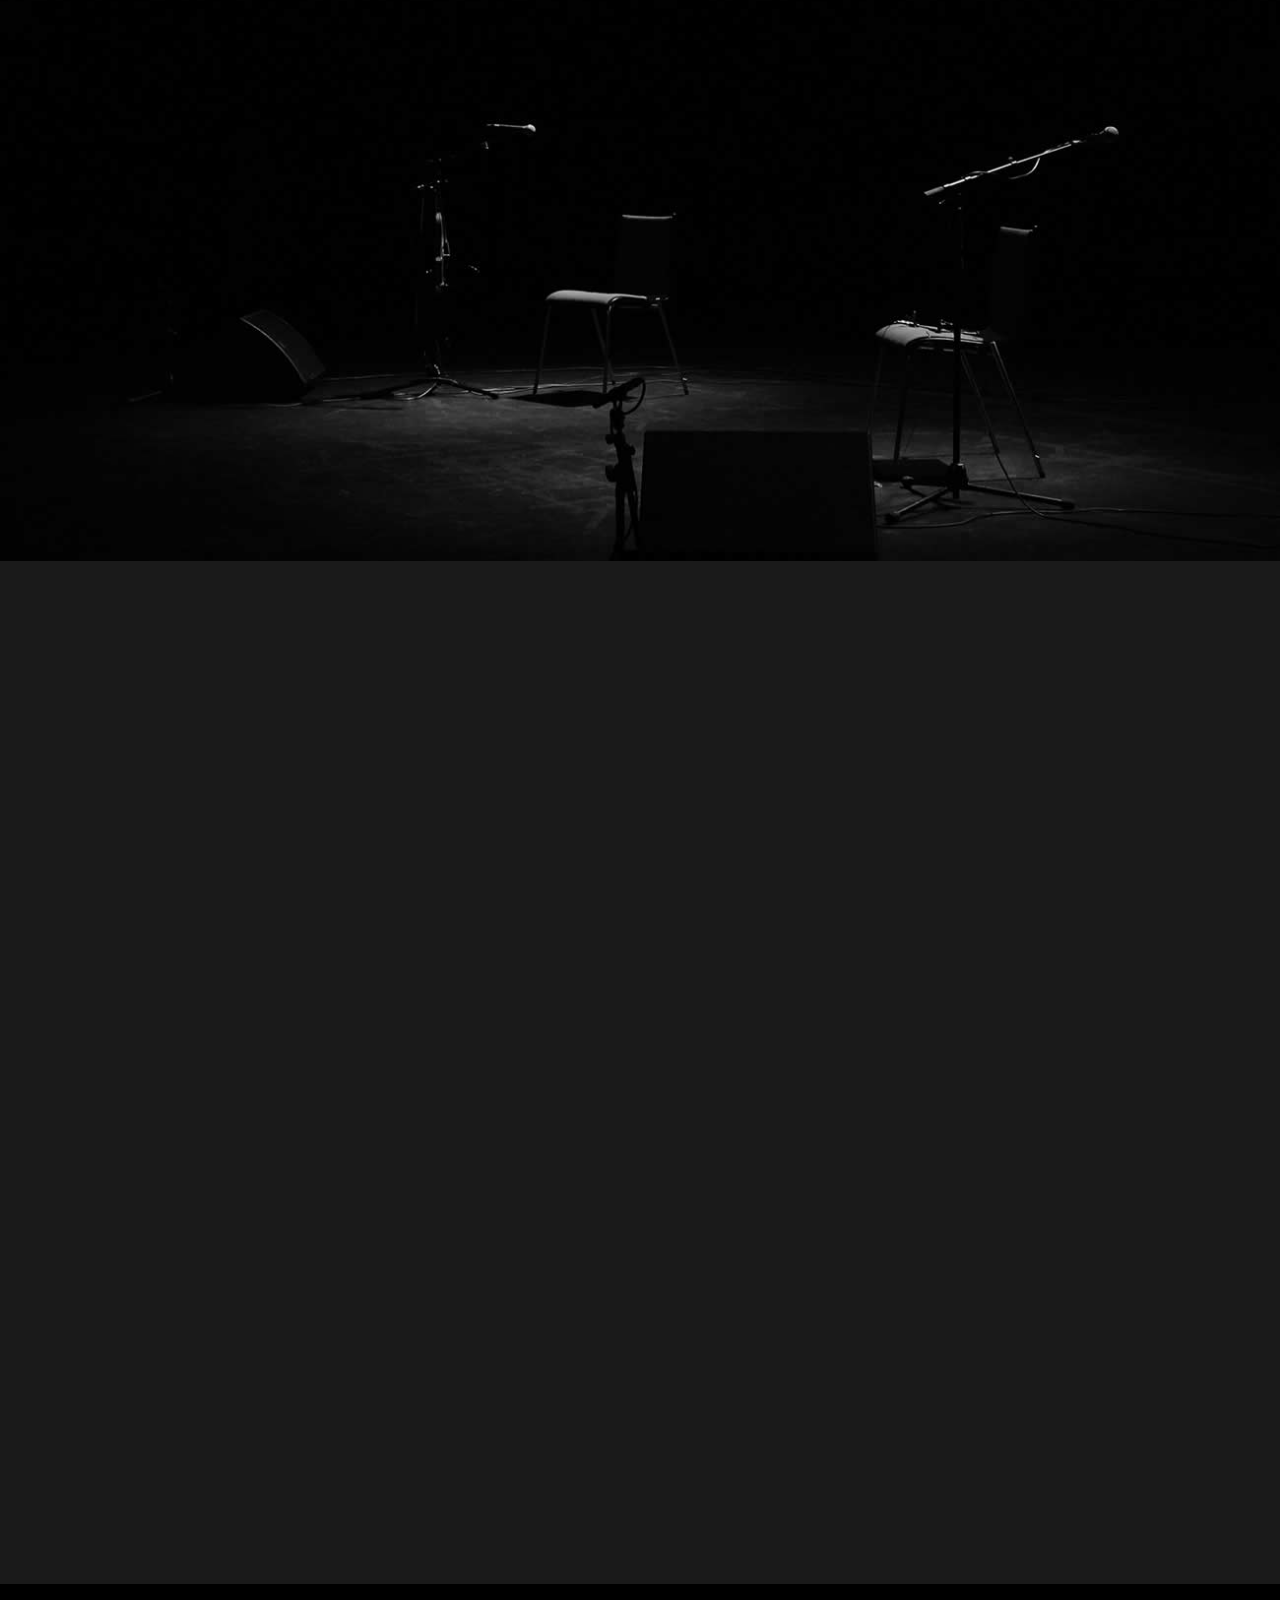
==== commit 7d2f5344: "Add files via upload" ====
--- a/index.html
+++ b/index.html
@@ -224,7 +224,7 @@
                                     <div class="row">
                                         <div class="col-sm-4">
                                             <div class="single_portfolio margin-top-30">
-                                                <a href="pages/"><img src="image/graphic.png" alt="" /></a>
+                                                <a href="pages/grhtml.html"><img src="image/graphic.png" alt="" /></a>
                                             </div>
                                         </div><!-- End of col-sm-4 -->
                                         <div class="col-sm-4">
--- a/assets/css/fonticons.css
+++ b/assets/css/fonticons.css
@@ -0,0 +1,536 @@
+@font-face {
+	font-family: 'Linearicons-Free';
+	src:url('../fonts/Linearicons-Free.eot?w118d');
+	src:url('../fonts/Linearicons-Free.eot?#iefixw118d') format('embedded-opentype'),
+		url('../fonts/Linearicons-Free.woff2?w118d') format('woff2'),
+		url('../fonts/Linearicons-Free.woff?w118d') format('woff'),
+		url('../fonts/Linearicons-Free.ttf?w118d') format('truetype'),
+		url('../fonts/Linearicons-Free.svg?w118d#Linearicons-Free') format('svg');
+	font-weight: normal;
+	font-style: normal;
+}
+
+.lnr {
+	font-family: 'Linearicons-Free';
+	speak: none;
+	font-style: normal;
+	font-weight: normal;
+	font-variant: normal;
+	text-transform: none;
+	line-height: 1;
+
+	/* Better Font Rendering =========== */
+	-webkit-font-smoothing: antialiased;
+	-moz-osx-font-smoothing: grayscale;
+}
+
+.lnr-home:before {
+	content: "\e800";
+}
+.lnr-apartment:before {
+	content: "\e801";
+}
+.lnr-pencil:before {
+	content: "\e802";
+}
+.lnr-magic-wand:before {
+	content: "\e803";
+}
+.lnr-drop:before {
+	content: "\e804";
+}
+.lnr-lighter:before {
+	content: "\e805";
+}
+.lnr-poop:before {
+	content: "\e806";
+}
+.lnr-sun:before {
+	content: "\e807";
+}
+.lnr-moon:before {
+	content: "\e808";
+}
+.lnr-cloud:before {
+	content: "\e809";
+}
+.lnr-cloud-upload:before {
+	content: "\e80a";
+}
+.lnr-cloud-download:before {
+	content: "\e80b";
+}
+.lnr-cloud-sync:before {
+	content: "\e80c";
+}
+.lnr-cloud-check:before {
+	content: "\e80d";
+}
+.lnr-database:before {
+	content: "\e80e";
+}
+.lnr-lock:before {
+	content: "\e80f";
+}
+.lnr-cog:before {
+	content: "\e810";
+}
+.lnr-trash:before {
+	content: "\e811";
+}
+.lnr-dice:before {
+	content: "\e812";
+}
+.lnr-heart:before {
+	content: "\e813";
+}
+.lnr-star:before {
+	content: "\e814";
+}
+.lnr-star-half:before {
+	content: "\e815";
+}
+.lnr-star-empty:before {
+	content: "\e816";
+}
+.lnr-flag:before {
+	content: "\e817";
+}
+.lnr-envelope:before {
+	content: "\e818";
+}
+.lnr-paperclip:before {
+	content: "\e819";
+}
+.lnr-inbox:before {
+	content: "\e81a";
+}
+.lnr-eye:before {
+	content: "\e81b";
+}
+.lnr-printer:before {
+	content: "\e81c";
+}
+.lnr-file-empty:before {
+	content: "\e81d";
+}
+.lnr-file-add:before {
+	content: "\e81e";
+}
+.lnr-enter:before {
+	content: "\e81f";
+}
+.lnr-exit:before {
+	content: "\e820";
+}
+.lnr-graduation-hat:before {
+	content: "\e821";
+}
+.lnr-license:before {
+	content: "\e822";
+}
+.lnr-music-note:before {
+	content: "\e823";
+}
+.lnr-film-play:before {
+	content: "\e824";
+}
+.lnr-camera-video:before {
+	content: "\e825";
+}
+.lnr-camera:before {
+	content: "\e826";
+}
+.lnr-picture:before {
+	content: "\e827";
+}
+.lnr-book:before {
+	content: "\e828";
+}
+.lnr-bookmark:before {
+	content: "\e829";
+}
+.lnr-user:before {
+	content: "\e82a";
+}
+.lnr-users:before {
+	content: "\e82b";
+}
+.lnr-shirt:before {
+	content: "\e82c";
+}
+.lnr-store:before {
+	content: "\e82d";
+}
+.lnr-cart:before {
+	content: "\e82e";
+}
+.lnr-tag:before {
+	content: "\e82f";
+}
+.lnr-phone-handset:before {
+	content: "\e830";
+}
+.lnr-phone:before {
+	content: "\e831";
+}
+.lnr-pushpin:before {
+	content: "\e832";
+}
+.lnr-map-marker:before {
+	content: "\e833";
+}
+.lnr-map:before {
+	content: "\e834";
+}
+.lnr-location:before {
+	content: "\e835";
+}
+.lnr-calendar-full:before {
+	content: "\e836";
+}
+.lnr-keyboard:before {
+	content: "\e837";
+}
+.lnr-spell-check:before {
+	content: "\e838";
+}
+.lnr-screen:before {
+	content: "\e839";
+}
+.lnr-smartphone:before {
+	content: "\e83a";
+}
+.lnr-tablet:before {
+	content: "\e83b";
+}
+.lnr-laptop:before {
+	content: "\e83c";
+}
+.lnr-laptop-phone:before {
+	content: "\e83d";
+}
+.lnr-power-switch:before {
+	content: "\e83e";
+}
+.lnr-bubble:before {
+	content: "\e83f";
+}
+.lnr-heart-pulse:before {
+	content: "\e840";
+}
+.lnr-construction:before {
+	content: "\e841";
+}
+.lnr-pie-chart:before {
+	content: "\e842";
+}
+.lnr-chart-bars:before {
+	content: "\e843";
+}
+.lnr-gift:before {
+	content: "\e844";
+}
+.lnr-diamond:before {
+	content: "\e845";
+}
+.lnr-linearicons:before {
+	content: "\e846";
+}
+.lnr-dinner:before {
+	content: "\e847";
+}
+.lnr-coffee-cup:before {
+	content: "\e848";
+}
+.lnr-leaf:before {
+	content: "\e849";
+}
+.lnr-paw:before {
+	content: "\e84a";
+}
+.lnr-rocket:before {
+	content: "\e84b";
+}
+.lnr-briefcase:before {
+	content: "\e84c";
+}
+.lnr-bus:before {
+	content: "\e84d";
+}
+.lnr-car:before {
+	content: "\e84e";
+}
+.lnr-train:before {
+	content: "\e84f";
+}
+.lnr-bicycle:before {
+	content: "\e850";
+}
+.lnr-wheelchair:before {
+	content: "\e851";
+}
+.lnr-select:before {
+	content: "\e852";
+}
+.lnr-earth:before {
+	content: "\e853";
+}
+.lnr-smile:before {
+	content: "\e854";
+}
+.lnr-sad:before {
+	content: "\e855";
+}
+.lnr-neutral:before {
+	content: "\e856";
+}
+.lnr-mustache:before {
+	content: "\e857";
+}
+.lnr-alarm:before {
+	content: "\e858";
+}
+.lnr-bullhorn:before {
+	content: "\e859";
+}
+.lnr-volume-high:before {
+	content: "\e85a";
+}
+.lnr-volume-medium:before {
+	content: "\e85b";
+}
+.lnr-volume-low:before {
+	content: "\e85c";
+}
+.lnr-volume:before {
+	content: "\e85d";
+}
+.lnr-mic:before {
+	content: "\e85e";
+}
+.lnr-hourglass:before {
+	content: "\e85f";
+}
+.lnr-undo:before {
+	content: "\e860";
+}
+.lnr-redo:before {
+	content: "\e861";
+}
+.lnr-sync:before {
+	content: "\e862";
+}
+.lnr-history:before {
+	content: "\e863";
+}
+.lnr-clock:before {
+	content: "\e864";
+}
+.lnr-download:before {
+	content: "\e865";
+}
+.lnr-upload:before {
+	content: "\e866";
+}
+.lnr-enter-down:before {
+	content: "\e867";
+}
+.lnr-exit-up:before {
+	content: "\e868";
+}
+.lnr-bug:before {
+	content: "\e869";
+}
+.lnr-code:before {
+	content: "\e86a";
+}
+.lnr-link:before {
+	content: "\e86b";
+}
+.lnr-unlink:before {
+	content: "\e86c";
+}
+.lnr-thumbs-up:before {
+	content: "\e86d";
+}
+.lnr-thumbs-down:before {
+	content: "\e86e";
+}
+.lnr-magnifier:before {
+	content: "\e86f";
+}
+.lnr-cross:before {
+	content: "\e870";
+}
+.lnr-menu:before {
+	content: "\e871";
+}
+.lnr-list:before {
+	content: "\e872";
+}
+.lnr-chevron-up:before {
+	content: "\e873";
+}
+.lnr-chevron-down:before {
+	content: "\e874";
+}
+.lnr-chevron-left:before {
+	content: "\e875";
+}
+.lnr-chevron-right:before {
+	content: "\e876";
+}
+.lnr-arrow-up:before {
+	content: "\e877";
+}
+.lnr-arrow-down:before {
+	content: "\e878";
+}
+.lnr-arrow-left:before {
+	content: "\e879";
+}
+.lnr-arrow-right:before {
+	content: "\e87a";
+}
+.lnr-move:before {
+	content: "\e87b";
+}
+.lnr-warning:before {
+	content: "\e87c";
+}
+.lnr-question-circle:before {
+	content: "\e87d";
+}
+.lnr-menu-circle:before {
+	content: "\e87e";
+}
+.lnr-checkmark-circle:before {
+	content: "\e87f";
+}
+.lnr-cross-circle:before {
+	content: "\e880";
+}
+.lnr-plus-circle:before {
+	content: "\e881";
+}
+.lnr-circle-minus:before {
+	content: "\e882";
+}
+.lnr-arrow-up-circle:before {
+	content: "\e883";
+}
+.lnr-arrow-down-circle:before {
+	content: "\e884";
+}
+.lnr-arrow-left-circle:before {
+	content: "\e885";
+}
+.lnr-arrow-right-circle:before {
+	content: "\e886";
+}
+.lnr-chevron-up-circle:before {
+	content: "\e887";
+}
+.lnr-chevron-down-circle:before {
+	content: "\e888";
+}
+.lnr-chevron-left-circle:before {
+	content: "\e889";
+}
+.lnr-chevron-right-circle:before {
+	content: "\e88a";
+}
+.lnr-crop:before {
+	content: "\e88b";
+}
+.lnr-frame-expand:before {
+	content: "\e88c";
+}
+.lnr-frame-contract:before {
+	content: "\e88d";
+}
+.lnr-layers:before {
+	content: "\e88e";
+}
+.lnr-funnel:before {
+	content: "\e88f";
+}
+.lnr-text-format:before {
+	content: "\e890";
+}
+.lnr-text-format-remove:before {
+	content: "\e891";
+}
+.lnr-text-size:before {
+	content: "\e892";
+}
+.lnr-bold:before {
+	content: "\e893";
+}
+.lnr-italic:before {
+	content: "\e894";
+}
+.lnr-underline:before {
+	content: "\e895";
+}
+.lnr-strikethrough:before {
+	content: "\e896";
+}
+.lnr-highlight:before {
+	content: "\e897";
+}
+.lnr-text-align-left:before {
+	content: "\e898";
+}
+.lnr-text-align-center:before {
+	content: "\e899";
+}
+.lnr-text-align-right:before {
+	content: "\e89a";
+}
+.lnr-text-align-justify:before {
+	content: "\e89b";
+}
+.lnr-line-spacing:before {
+	content: "\e89c";
+}
+.lnr-indent-increase:before {
+	content: "\e89d";
+}
+.lnr-indent-decrease:before {
+	content: "\e89e";
+}
+.lnr-pilcrow:before {
+	content: "\e89f";
+}
+.lnr-direction-ltr:before {
+	content: "\e8a0";
+}
+.lnr-direction-rtl:before {
+	content: "\e8a1";
+}
+.lnr-page-break:before {
+	content: "\e8a2";
+}
+.lnr-sort-alpha-asc:before {
+	content: "\e8a3";
+}
+.lnr-sort-amount-asc:before {
+	content: "\e8a4";
+}
+.lnr-hand:before {
+	content: "\e8a5";
+}
+.lnr-pointer-up:before {
+	content: "\e8a6";
+}
+.lnr-pointer-right:before {
+	content: "\e8a7";
+}
+.lnr-pointer-down:before {
+	content: "\e8a8";
+}
+.lnr-pointer-left:before {
+	content: "\e8a9";
+}
--- a/assets/css/navmenu.css
+++ b/assets/css/navmenu.css
@@ -0,0 +1,322 @@
+/* -------------------------------- 
+
+Modules - reusable parts of our design
+
+-------------------------------- */
+.cd-container {
+    /* this class is used to give a max-width to the element it is applied to, and center it horizontally when it reaches that max-width */
+    width: 90%;
+    max-width: 768px;
+    margin: 0 auto;
+}
+.cd-container::after {
+    /* clearfix */
+    content: '';
+    display: table;
+    clear: both;
+}
+
+
+
+/* -------------------------------- 
+
+Main components 
+
+-------------------------------- */
+.home-main-content {
+    position: relative;
+    height: 100%;
+    overflow: hidden;
+    background-color: #3a393f;
+    /* slightly visible only when we resize this element */
+    box-shadow: 0 0 40px rgba(0, 0, 0, 0.8);
+    /*z-index: 1;
+     Force Hardware Acceleration in WebKit */
+    -webkit-transform: translateZ(0);
+    -webkit-backface-visibility: hidden;
+    -webkit-transition-property: -webkit-transform;
+    -moz-transition-property: -moz-transform;
+    transition-property: transform;
+    -webkit-transition-duration: 0.5s;
+    -moz-transition-duration: 0.5s;
+    transition-duration: 0.5s;
+}
+.home-main-content.move-out {
+    -webkit-transform: scale(0.6);
+    -moz-transform: scale(0.6);
+    -ms-transform: scale(0.6);
+    -o-transform: scale(0.6);
+    transform: scale(0.6);
+}
+.no-js .home-main-content {
+    height: auto;
+    overflow-x: auto;
+    overflow-y: auto;
+}
+
+
+
+.cd-header {
+    position: absolute;
+    top:10%;
+    left: 0;
+    width: 100%;
+    height: 50px;
+    z-index: 2;
+    -webkit-transition: background 0.2s;
+    -moz-transition: background 0.2s;
+    transition: background 0.2s;
+}
+@media only screen and (min-width: 768px) {
+    .cd-header {
+        height: 80px;
+    }
+}
+
+#cd-logo {
+    position: absolute;
+    left: 10px;
+    top: 8px;
+    width: 100px;
+    height: 32px;
+}
+#cd-logo img {
+    display: block;
+}
+@media only screen and (min-width: 768px) {
+    #cd-logo {
+        left: 20px;
+        top: 24px;
+    }
+}
+@media only screen and (min-width: 1170px) {
+    #cd-logo {
+        left: 60px;
+    }
+}
+
+.cd-menu-trigger {
+    display: inline-block;
+    position: absolute;
+    right: 0;
+    top: 0;
+    height: 50px;
+    width: 50px;
+    line-height: 50px;
+    padding: 0 .8em;
+    text-transform: uppercase;
+    font-weight: bold;
+    font-size: 14px;
+    font-size: 0.875rem;
+    /*border: 2px solid #EDEDED;*/
+}
+.cd-menu-trigger span {
+    /* hamburger icon */
+    position: relative;
+    display: inline-block;
+    width: 18px;
+    height: 2px;
+    background-color: white;
+    vertical-align: middle;
+    -webkit-transform: translateY(-2px);
+    -moz-transform: translateY(-2px);
+    -ms-transform: translateY(-2px);
+    -o-transform: translateY(-2px);
+    transform: translateY(-2px);
+}
+.cd-menu-trigger span::before, .cd-menu-trigger span::after {
+    content: '';
+    display: inline-block;
+    position: absolute;
+    left: 0;
+    width: 100%;
+    height: 100%;
+    background-color: inherit;
+    -webkit-transition: all 0.2s;
+    -moz-transition: all 0.2s;
+    transition: all 0.2s;
+}
+.cd-menu-trigger span::before {
+    top: -6px;
+}
+.cd-menu-trigger span::after {
+    bottom: -6px;
+}
+.no-touch .cd-menu-trigger:hover span::before {
+    top: -8px;
+}
+.no-touch .cd-menu-trigger:hover span::after {
+    bottom: -8px;
+}
+@media only screen and (min-width: 768px) {
+    .cd-menu-trigger {
+        top: 16px;
+        right: 10px;
+        font-size: 16px;
+        font-size: 1rem;
+    }
+}
+@media only screen and (min-width: 1170px) {
+    .cd-menu-trigger {
+        right: 60px;
+    }
+}
+
+#main-nav {
+   position: fixed;
+    top: 0;
+    left: 0;
+    width: 100%;
+    height: 100%;
+    background: #F9F9F9;
+    /* Force Hardware Acceleration in WebKit */
+    -webkit-transform: translateZ(0);
+    -webkit-backface-visibility: hidden;
+    /* we move this element off the canvas */
+    -webkit-transform: translateY(-100%);
+    -moz-transform: translateY(-100%);
+    -ms-transform: translateY(-100%);
+    -o-transform: translateY(-100%);
+    transform: translateY(-100%);
+    -webkit-transition-property: -webkit-transform;
+    -moz-transition-property: -moz-transform;
+    transition-property: transform;
+    -webkit-transition-duration: 0.5s;
+    -moz-transition-duration: 0.5s;
+    transition-duration: 0.5s;
+    z-index: 3;
+}
+#main-nav ul {
+    height: 100%;
+    overflow-y: scroll;
+}
+#main-nav li {
+    height: 20%;
+}
+#main-nav li a {
+    position: relative;
+    display: block;
+    padding: 0 10%;
+    height: 100%;
+    border-bottom: 1px solid #dfdbec;
+    color: #3a393f;
+    font-size: 20px;
+    font-size: 1.25rem;
+    font-weight: bold;
+}
+#main-nav li a span {
+    position: absolute;
+    left: 50%;
+    top: 50%;
+    bottom: auto;
+    right: auto;
+    -webkit-transform: translateX(-50%) translateY(-50%);
+    -moz-transform: translateX(-50%) translateY(-50%);
+    -ms-transform: translateX(-50%) translateY(-50%);
+    -o-transform: translateX(-50%) translateY(-50%);
+    transform: translateX(-50%) translateY(-50%);
+}
+.no-touch #main-nav li a:hover {
+    background-color: #FFF;
+}
+#main-nav li:last-child a {
+    border-bottom: none;
+}
+#main-nav .cd-close-menu {
+    position: absolute;
+    top: 0;
+    right: 0;
+    display: inline-block;
+    width: 40px;
+    height: 40px;
+    background-color: rgba(51, 48, 48, 0.36);
+    /* image replacement */
+    overflow: hidden;
+    text-indent: 100%;
+    white-space: nowrap;
+}
+#main-nav .cd-close-menu::before, #main-nav .cd-close-menu::after {
+    content: '';
+    display: inline-block;
+    position: absolute;
+    top: 18px;
+    left: 10px;
+    width: 20px;
+    height: 3px;
+    background-color: #FFF;
+    -webkit-transition-property: -webkit-transform;
+    -moz-transition-property: -moz-transform;
+    transition-property: transform;
+    -webkit-transition-duration: 0.3s;
+    -moz-transition-duration: 0.3s;
+    transition-duration: 0.3s;
+}
+#main-nav .cd-close-menu::before {
+    -webkit-transform: rotate(45deg);
+    -moz-transform: rotate(45deg);
+    -ms-transform: rotate(45deg);
+    -o-transform: rotate(45deg);
+    transform: rotate(45deg);
+}
+#main-nav .cd-close-menu::after {
+    -webkit-transform: rotate(135deg);
+    -moz-transform: rotate(135deg);
+    -ms-transform: rotate(135deg);
+    -o-transform: rotate(135deg);
+    transform: rotate(135deg);
+}
+.no-touch #main-nav .cd-close-menu:hover::before {
+    -webkit-transform: rotate(225deg);
+    -moz-transform: rotate(225deg);
+    -ms-transform: rotate(225deg);
+    -o-transform: rotate(225deg);
+    transform: rotate(225deg);
+}
+.no-touch #main-nav .cd-close-menu:hover::after {
+    -webkit-transform: rotate(315deg);
+    -moz-transform: rotate(315deg);
+    -ms-transform: rotate(315deg);
+    -o-transform: rotate(315deg);
+    transform: rotate(315deg);
+}
+#main-nav.is-visible {
+    box-shadow: 0 0 20px rgba(0, 0, 0, 0.4);
+    -webkit-transform: translateY(0);
+    -moz-transform: translateY(0);
+    -ms-transform: translateY(0);
+    -o-transform: translateY(0);
+    transform: translateY(0);
+}
+.no-js #main-nav {
+    position: static;
+    -webkit-transform: translateY(0);
+    -moz-transform: translateY(0);
+    -ms-transform: translateY(0);
+    -o-transform: translateY(0);
+    transform: translateY(0);
+}
+.no-js #main-nav .cd-close-menu {
+    display: none;
+}
+
+.cd-shadow-layer {
+    position: fixed;
+    top: 0;
+    left: 0;
+    height: 100%;
+    width: 100%;
+    background: rgba(0, 0, 0, 0.4);
+    z-index: 2;
+    opacity: 0;
+    visibility: hidden;
+    -webkit-transition: visibility 0s 0.5s, opacity 0.5s 0s;
+    -moz-transition: visibility 0s 0.5s, opacity 0.5s 0s;
+    transition: visibility 0s 0.5s, opacity 0.5s 0s;
+}
+.cd-shadow-layer.is-visible {
+    opacity: 1;
+    visibility: visible;
+    -webkit-transition-delay: 0s;
+    -moz-transition-delay: 0s;
+    transition-delay: 0s;
+}--- a/assets/css/plugins.css
+++ b/assets/css/plugins.css
@@ -0,0 +1,3260 @@
+
+
+/*
+Author: XpeedStudio
+Author URI: http://themeforest.net/user/XpeedStudio/portfolio
+*/
+
+
+/* animate css*/
+
+@charset "UTF-8";.animated{-webkit-animation-duration:1s;animation-duration:1s;-webkit-animation-fill-mode:both;animation-fill-mode:both}.animated.hinge{-webkit-animation-duration:2s;animation-duration:2s}@-webkit-keyframes bounce{0%,20%,50%,80%,100%{-webkit-transform:translateY(0);transform:translateY(0)}40%{-webkit-transform:translateY(-30px);transform:translateY(-30px)}60%{-webkit-transform:translateY(-15px);transform:translateY(-15px)}}@keyframes bounce{0%,20%,50%,80%,100%{-webkit-transform:translateY(0);-ms-transform:translateY(0);transform:translateY(0)}40%{-webkit-transform:translateY(-30px);-ms-transform:translateY(-30px);transform:translateY(-30px)}60%{-webkit-transform:translateY(-15px);-ms-transform:translateY(-15px);transform:translateY(-15px)}}.bounce{-webkit-animation-name:bounce;animation-name:bounce}@-webkit-keyframes flash{0%,50%,100%{opacity:1}25%,75%{opacity:0}}@keyframes flash{0%,50%,100%{opacity:1}25%,75%{opacity:0}}.flash{-webkit-animation-name:flash;animation-name:flash}@-webkit-keyframes pulse{0%{-webkit-transform:scale(1);transform:scale(1)}50%{-webkit-transform:scale(1.1);transform:scale(1.1)}100%{-webkit-transform:scale(1);transform:scale(1)}}@keyframes pulse{0%{-webkit-transform:scale(1);-ms-transform:scale(1);transform:scale(1)}50%{-webkit-transform:scale(1.1);-ms-transform:scale(1.1);transform:scale(1.1)}100%{-webkit-transform:scale(1);-ms-transform:scale(1);transform:scale(1)}}.pulse{-webkit-animation-name:pulse;animation-name:pulse}@-webkit-keyframes shake{0%,100%{-webkit-transform:translateX(0);transform:translateX(0)}10%,30%,50%,70%,90%{-webkit-transform:translateX(-10px);transform:translateX(-10px)}20%,40%,60%,80%{-webkit-transform:translateX(10px);transform:translateX(10px)}}@keyframes shake{0%,100%{-webkit-transform:translateX(0);-ms-transform:translateX(0);transform:translateX(0)}10%,30%,50%,70%,90%{-webkit-transform:translateX(-10px);-ms-transform:translateX(-10px);transform:translateX(-10px)}20%,40%,60%,80%{-webkit-transform:translateX(10px);-ms-transform:translateX(10px);transform:translateX(10px)}}.shake{-webkit-animation-name:shake;animation-name:shake}@-webkit-keyframes swing{20%{-webkit-transform:rotate(15deg);transform:rotate(15deg)}40%{-webkit-transform:rotate(-10deg);transform:rotate(-10deg)}60%{-webkit-transform:rotate(5deg);transform:rotate(5deg)}80%{-webkit-transform:rotate(-5deg);transform:rotate(-5deg)}100%{-webkit-transform:rotate(0);transform:rotate(0)}}@keyframes swing{20%{-webkit-transform:rotate(15deg);-ms-transform:rotate(15deg);transform:rotate(15deg)}40%{-webkit-transform:rotate(-10deg);-ms-transform:rotate(-10deg);transform:rotate(-10deg)}60%{-webkit-transform:rotate(5deg);-ms-transform:rotate(5deg);transform:rotate(5deg)}80%{-webkit-transform:rotate(-5deg);-ms-transform:rotate(-5deg);transform:rotate(-5deg)}100%{-webkit-transform:rotate(0);-ms-transform:rotate(0);transform:rotate(0)}}.swing{-webkit-transform-origin:top center;-ms-transform-origin:top center;transform-origin:top center;-webkit-animation-name:swing;animation-name:swing}@-webkit-keyframes tada{0%{-webkit-transform:scale(1);transform:scale(1)}10%,20%{-webkit-transform:scale(.9)rotate(-3deg);transform:scale(.9)rotate(-3deg)}30%,50%,70%,90%{-webkit-transform:scale(1.1)rotate(3deg);transform:scale(1.1)rotate(3deg)}40%,60%,80%{-webkit-transform:scale(1.1)rotate(-3deg);transform:scale(1.1)rotate(-3deg)}100%{-webkit-transform:scale(1)rotate(0);transform:scale(1)rotate(0)}}@keyframes tada{0%{-webkit-transform:scale(1);-ms-transform:scale(1);transform:scale(1)}10%,20%{-webkit-transform:scale(.9)rotate(-3deg);-ms-transform:scale(.9)rotate(-3deg);transform:scale(.9)rotate(-3deg)}30%,50%,70%,90%{-webkit-transform:scale(1.1)rotate(3deg);-ms-transform:scale(1.1)rotate(3deg);transform:scale(1.1)rotate(3deg)}40%,60%,80%{-webkit-transform:scale(1.1)rotate(-3deg);-ms-transform:scale(1.1)rotate(-3deg);transform:scale(1.1)rotate(-3deg)}100%{-webkit-transform:scale(1)rotate(0);-ms-transform:scale(1)rotate(0);transform:scale(1)rotate(0)}}.tada{-webkit-animation-name:tada;animation-name:tada}@-webkit-keyframes wobble{0%{-webkit-transform:translateX(0%);transform:translateX(0%)}15%{-webkit-transform:translateX(-25%)rotate(-5deg);transform:translateX(-25%)rotate(-5deg)}30%{-webkit-transform:translateX(20%)rotate(3deg);transform:translateX(20%)rotate(3deg)}45%{-webkit-transform:translateX(-15%)rotate(-3deg);transform:translateX(-15%)rotate(-3deg)}60%{-webkit-transform:translateX(10%)rotate(2deg);transform:translateX(10%)rotate(2deg)}75%{-webkit-transform:translateX(-5%)rotate(-1deg);transform:translateX(-5%)rotate(-1deg)}100%{-webkit-transform:translateX(0%);transform:translateX(0%)}}@keyframes wobble{0%{-webkit-transform:translateX(0%);-ms-transform:translateX(0%);transform:translateX(0%)}15%{-webkit-transform:translateX(-25%)rotate(-5deg);-ms-transform:translateX(-25%)rotate(-5deg);transform:translateX(-25%)rotate(-5deg)}30%{-webkit-transform:translateX(20%)rotate(3deg);-ms-transform:translateX(20%)rotate(3deg);transform:translateX(20%)rotate(3deg)}45%{-webkit-transform:translateX(-15%)rotate(-3deg);-ms-transform:translateX(-15%)rotate(-3deg);transform:translateX(-15%)rotate(-3deg)}60%{-webkit-transform:translateX(10%)rotate(2deg);-ms-transform:translateX(10%)rotate(2deg);transform:translateX(10%)rotate(2deg)}75%{-webkit-transform:translateX(-5%)rotate(-1deg);-ms-transform:translateX(-5%)rotate(-1deg);transform:translateX(-5%)rotate(-1deg)}100%{-webkit-transform:translateX(0%);-ms-transform:translateX(0%);transform:translateX(0%)}}.wobble{-webkit-animation-name:wobble;animation-name:wobble}@-webkit-keyframes bounceIn{0%{opacity:0;-webkit-transform:scale(.3);transform:scale(.3)}50%{opacity:1;-webkit-transform:scale(1.05);transform:scale(1.05)}70%{-webkit-transform:scale(.9);transform:scale(.9)}100%{-webkit-transform:scale(1);transform:scale(1)}}@keyframes bounceIn{0%{opacity:0;-webkit-transform:scale(.3);-ms-transform:scale(.3);transform:scale(.3)}50%{opacity:1;-webkit-transform:scale(1.05);-ms-transform:scale(1.05);transform:scale(1.05)}70%{-webkit-transform:scale(.9);-ms-transform:scale(.9);transform:scale(.9)}100%{-webkit-transform:scale(1);-ms-transform:scale(1);transform:scale(1)}}.bounceIn{-webkit-animation-name:bounceIn;animation-name:bounceIn}@-webkit-keyframes bounceInDown{0%{opacity:0;-webkit-transform:translateY(-2000px);transform:translateY(-2000px)}60%{opacity:1;-webkit-transform:translateY(30px);transform:translateY(30px)}80%{-webkit-transform:translateY(-10px);transform:translateY(-10px)}100%{-webkit-transform:translateY(0);transform:translateY(0)}}@keyframes bounceInDown{0%{opacity:0;-webkit-transform:translateY(-2000px);-ms-transform:translateY(-2000px);transform:translateY(-2000px)}60%{opacity:1;-webkit-transform:translateY(30px);-ms-transform:translateY(30px);transform:translateY(30px)}80%{-webkit-transform:translateY(-10px);-ms-transform:translateY(-10px);transform:translateY(-10px)}100%{-webkit-transform:translateY(0);-ms-transform:translateY(0);transform:translateY(0)}}.bounceInDown{-webkit-animation-name:bounceInDown;animation-name:bounceInDown}@-webkit-keyframes bounceInLeft{0%{opacity:0;-webkit-transform:translateX(-2000px);transform:translateX(-2000px)}60%{opacity:1;-webkit-transform:translateX(30px);transform:translateX(30px)}80%{-webkit-transform:translateX(-10px);transform:translateX(-10px)}100%{-webkit-transform:translateX(0);transform:translateX(0)}}@keyframes bounceInLeft{0%{opacity:0;-webkit-transform:translateX(-2000px);-ms-transform:translateX(-2000px);transform:translateX(-2000px)}60%{opacity:1;-webkit-transform:translateX(30px);-ms-transform:translateX(30px);transform:translateX(30px)}80%{-webkit-transform:translateX(-10px);-ms-transform:translateX(-10px);transform:translateX(-10px)}100%{-webkit-transform:translateX(0);-ms-transform:translateX(0);transform:translateX(0)}}.bounceInLeft{-webkit-animation-name:bounceInLeft;animation-name:bounceInLeft}@-webkit-keyframes bounceInRight{0%{opacity:0;-webkit-transform:translateX(2000px);transform:translateX(2000px)}60%{opacity:1;-webkit-transform:translateX(-30px);transform:translateX(-30px)}80%{-webkit-transform:translateX(10px);transform:translateX(10px)}100%{-webkit-transform:translateX(0);transform:translateX(0)}}@keyframes bounceInRight{0%{opacity:0;-webkit-transform:translateX(2000px);-ms-transform:translateX(2000px);transform:translateX(2000px)}60%{opacity:1;-webkit-transform:translateX(-30px);-ms-transform:translateX(-30px);transform:translateX(-30px)}80%{-webkit-transform:translateX(10px);-ms-transform:translateX(10px);transform:translateX(10px)}100%{-webkit-transform:translateX(0);-ms-transform:translateX(0);transform:translateX(0)}}.bounceInRight{-webkit-animation-name:bounceInRight;animation-name:bounceInRight}@-webkit-keyframes bounceInUp{0%{opacity:0;-webkit-transform:translateY(2000px);transform:translateY(2000px)}60%{opacity:1;-webkit-transform:translateY(-30px);transform:translateY(-30px)}80%{-webkit-transform:translateY(10px);transform:translateY(10px)}100%{-webkit-transform:translateY(0);transform:translateY(0)}}@keyframes bounceInUp{0%{opacity:0;-webkit-transform:translateY(2000px);-ms-transform:translateY(2000px);transform:translateY(2000px)}60%{opacity:1;-webkit-transform:translateY(-30px);-ms-transform:translateY(-30px);transform:translateY(-30px)}80%{-webkit-transform:translateY(10px);-ms-transform:translateY(10px);transform:translateY(10px)}100%{-webkit-transform:translateY(0);-ms-transform:translateY(0);transform:translateY(0)}}.bounceInUp{-webkit-animation-name:bounceInUp;animation-name:bounceInUp}@-webkit-keyframes bounceOut{0%{-webkit-transform:scale(1);transform:scale(1)}25%{-webkit-transform:scale(.95);transform:scale(.95)}50%{opacity:1;-webkit-transform:scale(1.1);transform:scale(1.1)}100%{opacity:0;-webkit-transform:scale(.3);transform:scale(.3)}}@keyframes bounceOut{0%{-webkit-transform:scale(1);-ms-transform:scale(1);transform:scale(1)}25%{-webkit-transform:scale(.95);-ms-transform:scale(.95);transform:scale(.95)}50%{opacity:1;-webkit-transform:scale(1.1);-ms-transform:scale(1.1);transform:scale(1.1)}100%{opacity:0;-webkit-transform:scale(.3);-ms-transform:scale(.3);transform:scale(.3)}}.bounceOut{-webkit-animation-name:bounceOut;animation-name:bounceOut}@-webkit-keyframes bounceOutDown{0%{-webkit-transform:translateY(0);transform:translateY(0)}20%{opacity:1;-webkit-transform:translateY(-20px);transform:translateY(-20px)}100%{opacity:0;-webkit-transform:translateY(2000px);transform:translateY(2000px)}}@keyframes bounceOutDown{0%{-webkit-transform:translateY(0);-ms-transform:translateY(0);transform:translateY(0)}20%{opacity:1;-webkit-transform:translateY(-20px);-ms-transform:translateY(-20px);transform:translateY(-20px)}100%{opacity:0;-webkit-transform:translateY(2000px);-ms-transform:translateY(2000px);transform:translateY(2000px)}}.bounceOutDown{-webkit-animation-name:bounceOutDown;animation-name:bounceOutDown}@-webkit-keyframes bounceOutLeft{0%{-webkit-transform:translateX(0);transform:translateX(0)}20%{opacity:1;-webkit-transform:translateX(20px);transform:translateX(20px)}100%{opacity:0;-webkit-transform:translateX(-2000px);transform:translateX(-2000px)}}@keyframes bounceOutLeft{0%{-webkit-transform:translateX(0);-ms-transform:translateX(0);transform:translateX(0)}20%{opacity:1;-webkit-transform:translateX(20px);-ms-transform:translateX(20px);transform:translateX(20px)}100%{opacity:0;-webkit-transform:translateX(-2000px);-ms-transform:translateX(-2000px);transform:translateX(-2000px)}}.bounceOutLeft{-webkit-animation-name:bounceOutLeft;animation-name:bounceOutLeft}@-webkit-keyframes bounceOutRight{0%{-webkit-transform:translateX(0);transform:translateX(0)}20%{opacity:1;-webkit-transform:translateX(-20px);transform:translateX(-20px)}100%{opacity:0;-webkit-transform:translateX(2000px);transform:translateX(2000px)}}@keyframes bounceOutRight{0%{-webkit-transform:translateX(0);-ms-transform:translateX(0);transform:translateX(0)}20%{opacity:1;-webkit-transform:translateX(-20px);-ms-transform:translateX(-20px);transform:translateX(-20px)}100%{opacity:0;-webkit-transform:translateX(2000px);-ms-transform:translateX(2000px);transform:translateX(2000px)}}.bounceOutRight{-webkit-animation-name:bounceOutRight;animation-name:bounceOutRight}@-webkit-keyframes bounceOutUp{0%{-webkit-transform:translateY(0);transform:translateY(0)}20%{opacity:1;-webkit-transform:translateY(20px);transform:translateY(20px)}100%{opacity:0;-webkit-transform:translateY(-2000px);transform:translateY(-2000px)}}@keyframes bounceOutUp{0%{-webkit-transform:translateY(0);-ms-transform:translateY(0);transform:translateY(0)}20%{opacity:1;-webkit-transform:translateY(20px);-ms-transform:translateY(20px);transform:translateY(20px)}100%{opacity:0;-webkit-transform:translateY(-2000px);-ms-transform:translateY(-2000px);transform:translateY(-2000px)}}.bounceOutUp{-webkit-animation-name:bounceOutUp;animation-name:bounceOutUp}@-webkit-keyframes fadeIn{0%{opacity:0}100%{opacity:1}}@keyframes fadeIn{0%{opacity:0}100%{opacity:1}}.fadeIn{-webkit-animation-name:fadeIn;animation-name:fadeIn}@-webkit-keyframes fadeInDown{0%{opacity:0;-webkit-transform:translateY(-20px);transform:translateY(-20px)}100%{opacity:1;-webkit-transform:translateY(0);transform:translateY(0)}}@keyframes fadeInDown{0%{opacity:0;-webkit-transform:translateY(-20px);-ms-transform:translateY(-20px);transform:translateY(-20px)}100%{opacity:1;-webkit-transform:translateY(0);-ms-transform:translateY(0);transform:translateY(0)}}.fadeInDown{-webkit-animation-name:fadeInDown;animation-name:fadeInDown}@-webkit-keyframes fadeInDownBig{0%{opacity:0;-webkit-transform:translateY(-2000px);transform:translateY(-2000px)}100%{opacity:1;-webkit-transform:translateY(0);transform:translateY(0)}}@keyframes fadeInDownBig{0%{opacity:0;-webkit-transform:translateY(-2000px);-ms-transform:translateY(-2000px);transform:translateY(-2000px)}100%{opacity:1;-webkit-transform:translateY(0);-ms-transform:translateY(0);transform:translateY(0)}}.fadeInDownBig{-webkit-animation-name:fadeInDownBig;animation-name:fadeInDownBig}@-webkit-keyframes fadeInLeft{0%{opacity:0;-webkit-transform:translateX(-20px);transform:translateX(-20px)}100%{opacity:1;-webkit-transform:translateX(0);transform:translateX(0)}}@keyframes fadeInLeft{0%{opacity:0;-webkit-transform:translateX(-20px);-ms-transform:translateX(-20px);transform:translateX(-20px)}100%{opacity:1;-webkit-transform:translateX(0);-ms-transform:translateX(0);transform:translateX(0)}}.fadeInLeft{-webkit-animation-name:fadeInLeft;animation-name:fadeInLeft}@-webkit-keyframes fadeInLeftBig{0%{opacity:0;-webkit-transform:translateX(-2000px);transform:translateX(-2000px)}100%{opacity:1;-webkit-transform:translateX(0);transform:translateX(0)}}@keyframes fadeInLeftBig{0%{opacity:0;-webkit-transform:translateX(-2000px);-ms-transform:translateX(-2000px);transform:translateX(-2000px)}100%{opacity:1;-webkit-transform:translateX(0);-ms-transform:translateX(0);transform:translateX(0)}}.fadeInLeftBig{-webkit-animation-name:fadeInLeftBig;animation-name:fadeInLeftBig}@-webkit-keyframes fadeInRight{0%{opacity:0;-webkit-transform:translateX(20px);transform:translateX(20px)}100%{opacity:1;-webkit-transform:translateX(0);transform:translateX(0)}}@keyframes fadeInRight{0%{opacity:0;-webkit-transform:translateX(20px);-ms-transform:translateX(20px);transform:translateX(20px)}100%{opacity:1;-webkit-transform:translateX(0);-ms-transform:translateX(0);transform:translateX(0)}}.fadeInRight{-webkit-animation-name:fadeInRight;animation-name:fadeInRight}@-webkit-keyframes fadeInRightBig{0%{opacity:0;-webkit-transform:translateX(2000px);transform:translateX(2000px)}100%{opacity:1;-webkit-transform:translateX(0);transform:translateX(0)}}@keyframes fadeInRightBig{0%{opacity:0;-webkit-transform:translateX(2000px);-ms-transform:translateX(2000px);transform:translateX(2000px)}100%{opacity:1;-webkit-transform:translateX(0);-ms-transform:translateX(0);transform:translateX(0)}}.fadeInRightBig{-webkit-animation-name:fadeInRightBig;animation-name:fadeInRightBig}@-webkit-keyframes fadeInUp{0%{opacity:0;-webkit-transform:translateY(20px);transform:translateY(20px)}100%{opacity:1;-webkit-transform:translateY(0);transform:translateY(0)}}@keyframes fadeInUp{0%{opacity:0;-webkit-transform:translateY(20px);-ms-transform:translateY(20px);transform:translateY(20px)}100%{opacity:1;-webkit-transform:translateY(0);-ms-transform:translateY(0);transform:translateY(0)}}.fadeInUp{-webkit-animation-name:fadeInUp;animation-name:fadeInUp}@-webkit-keyframes fadeInUpBig{0%{opacity:0;-webkit-transform:translateY(2000px);transform:translateY(2000px)}100%{opacity:1;-webkit-transform:translateY(0);transform:translateY(0)}}@keyframes fadeInUpBig{0%{opacity:0;-webkit-transform:translateY(2000px);-ms-transform:translateY(2000px);transform:translateY(2000px)}100%{opacity:1;-webkit-transform:translateY(0);-ms-transform:translateY(0);transform:translateY(0)}}.fadeInUpBig{-webkit-animation-name:fadeInUpBig;animation-name:fadeInUpBig}@-webkit-keyframes fadeOut{0%{opacity:1}100%{opacity:0}}@keyframes fadeOut{0%{opacity:1}100%{opacity:0}}.fadeOut{-webkit-animation-name:fadeOut;animation-name:fadeOut}@-webkit-keyframes fadeOutDown{0%{opacity:1;-webkit-transform:translateY(0);transform:translateY(0)}100%{opacity:0;-webkit-transform:translateY(20px);transform:translateY(20px)}}@keyframes fadeOutDown{0%{opacity:1;-webkit-transform:translateY(0);-ms-transform:translateY(0);transform:translateY(0)}100%{opacity:0;-webkit-transform:translateY(20px);-ms-transform:translateY(20px);transform:translateY(20px)}}.fadeOutDown{-webkit-animation-name:fadeOutDown;animation-name:fadeOutDown}@-webkit-keyframes fadeOutDownBig{0%{opacity:1;-webkit-transform:translateY(0);transform:translateY(0)}100%{opacity:0;-webkit-transform:translateY(2000px);transform:translateY(2000px)}}@keyframes fadeOutDownBig{0%{opacity:1;-webkit-transform:translateY(0);-ms-transform:translateY(0);transform:translateY(0)}100%{opacity:0;-webkit-transform:translateY(2000px);-ms-transform:translateY(2000px);transform:translateY(2000px)}}.fadeOutDownBig{-webkit-animation-name:fadeOutDownBig;animation-name:fadeOutDownBig}@-webkit-keyframes fadeOutLeft{0%{opacity:1;-webkit-transform:translateX(0);transform:translateX(0)}100%{opacity:0;-webkit-transform:translateX(-20px);transform:translateX(-20px)}}@keyframes fadeOutLeft{0%{opacity:1;-webkit-transform:translateX(0);-ms-transform:translateX(0);transform:translateX(0)}100%{opacity:0;-webkit-transform:translateX(-20px);-ms-transform:translateX(-20px);transform:translateX(-20px)}}.fadeOutLeft{-webkit-animation-name:fadeOutLeft;animation-name:fadeOutLeft}@-webkit-keyframes fadeOutLeftBig{0%{opacity:1;-webkit-transform:translateX(0);transform:translateX(0)}100%{opacity:0;-webkit-transform:translateX(-2000px);transform:translateX(-2000px)}}@keyframes fadeOutLeftBig{0%{opacity:1;-webkit-transform:translateX(0);-ms-transform:translateX(0);transform:translateX(0)}100%{opacity:0;-webkit-transform:translateX(-2000px);-ms-transform:translateX(-2000px);transform:translateX(-2000px)}}.fadeOutLeftBig{-webkit-animation-name:fadeOutLeftBig;animation-name:fadeOutLeftBig}@-webkit-keyframes fadeOutRight{0%{opacity:1;-webkit-transform:translateX(0);transform:translateX(0)}100%{opacity:0;-webkit-transform:translateX(20px);transform:translateX(20px)}}@keyframes fadeOutRight{0%{opacity:1;-webkit-transform:translateX(0);-ms-transform:translateX(0);transform:translateX(0)}100%{opacity:0;-webkit-transform:translateX(20px);-ms-transform:translateX(20px);transform:translateX(20px)}}.fadeOutRight{-webkit-animation-name:fadeOutRight;animation-name:fadeOutRight}@-webkit-keyframes fadeOutRightBig{0%{opacity:1;-webkit-transform:translateX(0);transform:translateX(0)}100%{opacity:0;-webkit-transform:translateX(2000px);transform:translateX(2000px)}}@keyframes fadeOutRightBig{0%{opacity:1;-webkit-transform:translateX(0);-ms-transform:translateX(0);transform:translateX(0)}100%{opacity:0;-webkit-transform:translateX(2000px);-ms-transform:translateX(2000px);transform:translateX(2000px)}}.fadeOutRightBig{-webkit-animation-name:fadeOutRightBig;animation-name:fadeOutRightBig}@-webkit-keyframes fadeOutUp{0%{opacity:1;-webkit-transform:translateY(0);transform:translateY(0)}100%{opacity:0;-webkit-transform:translateY(-20px);transform:translateY(-20px)}}@keyframes fadeOutUp{0%{opacity:1;-webkit-transform:translateY(0);-ms-transform:translateY(0);transform:translateY(0)}100%{opacity:0;-webkit-transform:translateY(-20px);-ms-transform:translateY(-20px);transform:translateY(-20px)}}.fadeOutUp{-webkit-animation-name:fadeOutUp;animation-name:fadeOutUp}@-webkit-keyframes fadeOutUpBig{0%{opacity:1;-webkit-transform:translateY(0);transform:translateY(0)}100%{opacity:0;-webkit-transform:translateY(-2000px);transform:translateY(-2000px)}}@keyframes fadeOutUpBig{0%{opacity:1;-webkit-transform:translateY(0);-ms-transform:translateY(0);transform:translateY(0)}100%{opacity:0;-webkit-transform:translateY(-2000px);-ms-transform:translateY(-2000px);transform:translateY(-2000px)}}.fadeOutUpBig{-webkit-animation-name:fadeOutUpBig;animation-name:fadeOutUpBig}@-webkit-keyframes flip{0%{-webkit-transform:perspective(400px)translateZ(0)rotateY(0)scale(1);transform:perspective(400px)translateZ(0)rotateY(0)scale(1)}0%,40%{-webkit-animation-timing-function:ease-out;animation-timing-function:ease-out}40%{-webkit-transform:perspective(400px)translateZ(150px)rotateY(170deg)scale(1);transform:perspective(400px)translateZ(150px)rotateY(170deg)scale(1)}50%{-webkit-transform:perspective(400px)translateZ(150px)rotateY(190deg)scale(1);transform:perspective(400px)translateZ(150px)rotateY(190deg)scale(1);-webkit-animation-timing-function:ease-in;animation-timing-function:ease-in}80%{-webkit-transform:perspective(400px)translateZ(0)rotateY(360deg)scale(.95);transform:perspective(400px)translateZ(0)rotateY(360deg)scale(.95)}80%,100%{-webkit-animation-timing-function:ease-in;animation-timing-function:ease-in}100%{-webkit-transform:perspective(400px)translateZ(0)rotateY(360deg)scale(1);transform:perspective(400px)translateZ(0)rotateY(360deg)scale(1)}}@keyframes flip{0%{-webkit-transform:perspective(400px)translateZ(0)rotateY(0)scale(1);-ms-transform:perspective(400px)translateZ(0)rotateY(0)scale(1);transform:perspective(400px)translateZ(0)rotateY(0)scale(1)}0%,40%{-webkit-animation-timing-function:ease-out;animation-timing-function:ease-out}40%{-webkit-transform:perspective(400px)translateZ(150px)rotateY(170deg)scale(1);-ms-transform:perspective(400px)translateZ(150px)rotateY(170deg)scale(1);transform:perspective(400px)translateZ(150px)rotateY(170deg)scale(1)}50%{-webkit-transform:perspective(400px)translateZ(150px)rotateY(190deg)scale(1);-ms-transform:perspective(400px)translateZ(150px)rotateY(190deg)scale(1);transform:perspective(400px)translateZ(150px)rotateY(190deg)scale(1);-webkit-animation-timing-function:ease-in;animation-timing-function:ease-in}80%{-webkit-transform:perspective(400px)translateZ(0)rotateY(360deg)scale(.95);-ms-transform:perspective(400px)translateZ(0)rotateY(360deg)scale(.95);transform:perspective(400px)translateZ(0)rotateY(360deg)scale(.95)}80%,100%{-webkit-animation-timing-function:ease-in;animation-timing-function:ease-in}100%{-webkit-transform:perspective(400px)translateZ(0)rotateY(360deg)scale(1);-ms-transform:perspective(400px)translateZ(0)rotateY(360deg)scale(1);transform:perspective(400px)translateZ(0)rotateY(360deg)scale(1)}}.animated.flip{-webkit-backface-visibility:visible;-ms-backface-visibility:visible;backface-visibility:visible;-webkit-animation-name:flip;animation-name:flip}@-webkit-keyframes flipInX{0%{-webkit-transform:perspective(400px)rotateX(90deg);transform:perspective(400px)rotateX(90deg);opacity:0}40%{-webkit-transform:perspective(400px)rotateX(-10deg);transform:perspective(400px)rotateX(-10deg)}70%{-webkit-transform:perspective(400px)rotateX(10deg);transform:perspective(400px)rotateX(10deg)}100%{-webkit-transform:perspective(400px)rotateX(0);transform:perspective(400px)rotateX(0);opacity:1}}@keyframes flipInX{0%{-webkit-transform:perspective(400px)rotateX(90deg);-ms-transform:perspective(400px)rotateX(90deg);transform:perspective(400px)rotateX(90deg);opacity:0}40%{-webkit-transform:perspective(400px)rotateX(-10deg);-ms-transform:perspective(400px)rotateX(-10deg);transform:perspective(400px)rotateX(-10deg)}70%{-webkit-transform:perspective(400px)rotateX(10deg);-ms-transform:perspective(400px)rotateX(10deg);transform:perspective(400px)rotateX(10deg)}100%{-webkit-transform:perspective(400px)rotateX(0);-ms-transform:perspective(400px)rotateX(0);transform:perspective(400px)rotateX(0);opacity:1}}.flipInX{-webkit-backface-visibility:visible!important;-ms-backface-visibility:visible!important;backface-visibility:visible!important;-webkit-animation-name:flipInX;animation-name:flipInX}@-webkit-keyframes flipInY{0%{-webkit-transform:perspective(400px)rotateY(90deg);transform:perspective(400px)rotateY(90deg);opacity:0}40%{-webkit-transform:perspective(400px)rotateY(-10deg);transform:perspective(400px)rotateY(-10deg)}70%{-webkit-transform:perspective(400px)rotateY(10deg);transform:perspective(400px)rotateY(10deg)}100%{-webkit-transform:perspective(400px)rotateY(0);transform:perspective(400px)rotateY(0);opacity:1}}@keyframes flipInY{0%{-webkit-transform:perspective(400px)rotateY(90deg);-ms-transform:perspective(400px)rotateY(90deg);transform:perspective(400px)rotateY(90deg);opacity:0}40%{-webkit-transform:perspective(400px)rotateY(-10deg);-ms-transform:perspective(400px)rotateY(-10deg);transform:perspective(400px)rotateY(-10deg)}70%{-webkit-transform:perspective(400px)rotateY(10deg);-ms-transform:perspective(400px)rotateY(10deg);transform:perspective(400px)rotateY(10deg)}100%{-webkit-transform:perspective(400px)rotateY(0);-ms-transform:perspective(400px)rotateY(0);transform:perspective(400px)rotateY(0);opacity:1}}.flipInY{-webkit-backface-visibility:visible!important;-ms-backface-visibility:visible!important;backface-visibility:visible!important;-webkit-animation-name:flipInY;animation-name:flipInY}@-webkit-keyframes flipOutX{0%{-webkit-transform:perspective(400px)rotateX(0);transform:perspective(400px)rotateX(0);opacity:1}100%{-webkit-transform:perspective(400px)rotateX(90deg);transform:perspective(400px)rotateX(90deg);opacity:0}}@keyframes flipOutX{0%{-webkit-transform:perspective(400px)rotateX(0);-ms-transform:perspective(400px)rotateX(0);transform:perspective(400px)rotateX(0);opacity:1}100%{-webkit-transform:perspective(400px)rotateX(90deg);-ms-transform:perspective(400px)rotateX(90deg);transform:perspective(400px)rotateX(90deg);opacity:0}}.flipOutX{-webkit-animation-name:flipOutX;animation-name:flipOutX;-webkit-backface-visibility:visible!important;-ms-backface-visibility:visible!important;backface-visibility:visible!important}@-webkit-keyframes flipOutY{0%{-webkit-transform:perspective(400px)rotateY(0);transform:perspective(400px)rotateY(0);opacity:1}100%{-webkit-transform:perspective(400px)rotateY(90deg);transform:perspective(400px)rotateY(90deg);opacity:0}}@keyframes flipOutY{0%{-webkit-transform:perspective(400px)rotateY(0);-ms-transform:perspective(400px)rotateY(0);transform:perspective(400px)rotateY(0);opacity:1}100%{-webkit-transform:perspective(400px)rotateY(90deg);-ms-transform:perspective(400px)rotateY(90deg);transform:perspective(400px)rotateY(90deg);opacity:0}}.flipOutY{-webkit-backface-visibility:visible!important;-ms-backface-visibility:visible!important;backface-visibility:visible!important;-webkit-animation-name:flipOutY;animation-name:flipOutY}@-webkit-keyframes lightSpeedIn{0%{-webkit-transform:translateX(100%)skewX(-30deg);transform:translateX(100%)skewX(-30deg);opacity:0}60%{-webkit-transform:translateX(-20%)skewX(30deg);transform:translateX(-20%)skewX(30deg);opacity:1}80%{-webkit-transform:translateX(0%)skewX(-15deg);transform:translateX(0%)skewX(-15deg);opacity:1}100%{-webkit-transform:translateX(0%)skewX(0);transform:translateX(0%)skewX(0);opacity:1}}@keyframes lightSpeedIn{0%{-webkit-transform:translateX(100%)skewX(-30deg);-ms-transform:translateX(100%)skewX(-30deg);transform:translateX(100%)skewX(-30deg);opacity:0}60%{-webkit-transform:translateX(-20%)skewX(30deg);-ms-transform:translateX(-20%)skewX(30deg);transform:translateX(-20%)skewX(30deg);opacity:1}80%{-webkit-transform:translateX(0%)skewX(-15deg);-ms-transform:translateX(0%)skewX(-15deg);transform:translateX(0%)skewX(-15deg);opacity:1}100%{-webkit-transform:translateX(0%)skewX(0);-ms-transform:translateX(0%)skewX(0);transform:translateX(0%)skewX(0);opacity:1}}.lightSpeedIn{-webkit-animation-name:lightSpeedIn;animation-name:lightSpeedIn;-webkit-animation-timing-function:ease-out;animation-timing-function:ease-out}@-webkit-keyframes lightSpeedOut{0%{-webkit-transform:translateX(0%)skewX(0);transform:translateX(0%)skewX(0);opacity:1}100%{-webkit-transform:translateX(100%)skewX(-30deg);transform:translateX(100%)skewX(-30deg);opacity:0}}@keyframes lightSpeedOut{0%{-webkit-transform:translateX(0%)skewX(0);-ms-transform:translateX(0%)skewX(0);transform:translateX(0%)skewX(0);opacity:1}100%{-webkit-transform:translateX(100%)skewX(-30deg);-ms-transform:translateX(100%)skewX(-30deg);transform:translateX(100%)skewX(-30deg);opacity:0}}.lightSpeedOut{-webkit-animation-name:lightSpeedOut;animation-name:lightSpeedOut;-webkit-animation-timing-function:ease-in;animation-timing-function:ease-in}@-webkit-keyframes rotateIn{0%{-webkit-transform:rotate(-200deg);transform:rotate(-200deg);opacity:0}0%,100%{-webkit-transform-origin:center center;transform-origin:center center}100%{-webkit-transform:rotate(0);transform:rotate(0);opacity:1}}@keyframes rotateIn{0%{-webkit-transform:rotate(-200deg);-ms-transform:rotate(-200deg);transform:rotate(-200deg);opacity:0}0%,100%{-webkit-transform-origin:center center;-ms-transform-origin:center center;transform-origin:center center}100%{-webkit-transform:rotate(0);-ms-transform:rotate(0);transform:rotate(0);opacity:1}}.rotateIn{-webkit-animation-name:rotateIn;animation-name:rotateIn}@-webkit-keyframes rotateInDownLeft{0%{-webkit-transform:rotate(-90deg);transform:rotate(-90deg);opacity:0}0%,100%{-webkit-transform-origin:left bottom;transform-origin:left bottom}100%{-webkit-transform:rotate(0);transform:rotate(0);opacity:1}}@keyframes rotateInDownLeft{0%{-webkit-transform:rotate(-90deg);-ms-transform:rotate(-90deg);transform:rotate(-90deg);opacity:0}0%,100%{-webkit-transform-origin:left bottom;-ms-transform-origin:left bottom;transform-origin:left bottom}100%{-webkit-transform:rotate(0);-ms-transform:rotate(0);transform:rotate(0);opacity:1}}.rotateInDownLeft{-webkit-animation-name:rotateInDownLeft;animation-name:rotateInDownLeft}@-webkit-keyframes rotateInDownRight{0%{-webkit-transform:rotate(90deg);transform:rotate(90deg);opacity:0}0%,100%{-webkit-transform-origin:right bottom;transform-origin:right bottom}100%{-webkit-transform:rotate(0);transform:rotate(0);opacity:1}}@keyframes rotateInDownRight{0%{-webkit-transform:rotate(90deg);-ms-transform:rotate(90deg);transform:rotate(90deg);opacity:0}0%,100%{-webkit-transform-origin:right bottom;-ms-transform-origin:right bottom;transform-origin:right bottom}100%{-webkit-transform:rotate(0);-ms-transform:rotate(0);transform:rotate(0);opacity:1}}.rotateInDownRight{-webkit-animation-name:rotateInDownRight;animation-name:rotateInDownRight}@-webkit-keyframes rotateInUpLeft{0%{-webkit-transform:rotate(90deg);transform:rotate(90deg);opacity:0}0%,100%{-webkit-transform-origin:left bottom;transform-origin:left bottom}100%{-webkit-transform:rotate(0);transform:rotate(0);opacity:1}}@keyframes rotateInUpLeft{0%{-webkit-transform:rotate(90deg);-ms-transform:rotate(90deg);transform:rotate(90deg);opacity:0}0%,100%{-webkit-transform-origin:left bottom;-ms-transform-origin:left bottom;transform-origin:left bottom}100%{-webkit-transform:rotate(0);-ms-transform:rotate(0);transform:rotate(0);opacity:1}}.rotateInUpLeft{-webkit-animation-name:rotateInUpLeft;animation-name:rotateInUpLeft}@-webkit-keyframes rotateInUpRight{0%{-webkit-transform:rotate(-90deg);transform:rotate(-90deg);opacity:0}0%,100%{-webkit-transform-origin:right bottom;transform-origin:right bottom}100%{-webkit-transform:rotate(0);transform:rotate(0);opacity:1}}@keyframes rotateInUpRight{0%{-webkit-transform:rotate(-90deg);-ms-transform:rotate(-90deg);transform:rotate(-90deg);opacity:0}0%,100%{-webkit-transform-origin:right bottom;-ms-transform-origin:right bottom;transform-origin:right bottom}100%{-webkit-transform:rotate(0);-ms-transform:rotate(0);transform:rotate(0);opacity:1}}.rotateInUpRight{-webkit-animation-name:rotateInUpRight;animation-name:rotateInUpRight}@-webkit-keyframes rotateOut{0%{-webkit-transform:rotate(0);transform:rotate(0);opacity:1}0%,100%{-webkit-transform-origin:center center;transform-origin:center center}100%{-webkit-transform:rotate(200deg);transform:rotate(200deg);opacity:0}}@keyframes rotateOut{0%{-webkit-transform:rotate(0);-ms-transform:rotate(0);transform:rotate(0);opacity:1}0%,100%{-webkit-transform-origin:center center;-ms-transform-origin:center center;transform-origin:center center}100%{-webkit-transform:rotate(200deg);-ms-transform:rotate(200deg);transform:rotate(200deg);opacity:0}}.rotateOut{-webkit-animation-name:rotateOut;animation-name:rotateOut}@-webkit-keyframes rotateOutDownLeft{0%{-webkit-transform:rotate(0);transform:rotate(0);opacity:1}0%,100%{-webkit-transform-origin:left bottom;transform-origin:left bottom}100%{-webkit-transform:rotate(90deg);transform:rotate(90deg);opacity:0}}@keyframes rotateOutDownLeft{0%{-webkit-transform:rotate(0);-ms-transform:rotate(0);transform:rotate(0);opacity:1}0%,100%{-webkit-transform-origin:left bottom;-ms-transform-origin:left bottom;transform-origin:left bottom}100%{-webkit-transform:rotate(90deg);-ms-transform:rotate(90deg);transform:rotate(90deg);opacity:0}}.rotateOutDownLeft{-webkit-animation-name:rotateOutDownLeft;animation-name:rotateOutDownLeft}@-webkit-keyframes rotateOutDownRight{0%{-webkit-transform:rotate(0);transform:rotate(0);opacity:1}0%,100%{-webkit-transform-origin:right bottom;transform-origin:right bottom}100%{-webkit-transform:rotate(-90deg);transform:rotate(-90deg);opacity:0}}@keyframes rotateOutDownRight{0%{-webkit-transform:rotate(0);-ms-transform:rotate(0);transform:rotate(0);opacity:1}0%,100%{-webkit-transform-origin:right bottom;-ms-transform-origin:right bottom;transform-origin:right bottom}100%{-webkit-transform:rotate(-90deg);-ms-transform:rotate(-90deg);transform:rotate(-90deg);opacity:0}}.rotateOutDownRight{-webkit-animation-name:rotateOutDownRight;animation-name:rotateOutDownRight}@-webkit-keyframes rotateOutUpLeft{0%{-webkit-transform:rotate(0);transform:rotate(0);opacity:1}0%,100%{-webkit-transform-origin:left bottom;transform-origin:left bottom}100%{-webkit-transform:rotate(-90deg);transform:rotate(-90deg);opacity:0}}@keyframes rotateOutUpLeft{0%{-webkit-transform:rotate(0);-ms-transform:rotate(0);transform:rotate(0);opacity:1}0%,100%{-webkit-transform-origin:left bottom;-ms-transform-origin:left bottom;transform-origin:left bottom}100%{-webkit-transform:rotate(-90deg);-ms-transform:rotate(-90deg);transform:rotate(-90deg);opacity:0}}.rotateOutUpLeft{-webkit-animation-name:rotateOutUpLeft;animation-name:rotateOutUpLeft}@-webkit-keyframes rotateOutUpRight{0%{-webkit-transform:rotate(0);transform:rotate(0);opacity:1}0%,100%{-webkit-transform-origin:right bottom;transform-origin:right bottom}100%{-webkit-transform:rotate(90deg);transform:rotate(90deg);opacity:0}}@keyframes rotateOutUpRight{0%{-webkit-transform:rotate(0);-ms-transform:rotate(0);transform:rotate(0);opacity:1}0%,100%{-webkit-transform-origin:right bottom;-ms-transform-origin:right bottom;transform-origin:right bottom}100%{-webkit-transform:rotate(90deg);-ms-transform:rotate(90deg);transform:rotate(90deg);opacity:0}}.rotateOutUpRight{-webkit-animation-name:rotateOutUpRight;animation-name:rotateOutUpRight}@-webkit-keyframes slideInDown{0%{opacity:0;-webkit-transform:translateY(-2000px);transform:translateY(-2000px)}100%{-webkit-transform:translateY(0);transform:translateY(0)}}@keyframes slideInDown{0%{opacity:0;-webkit-transform:translateY(-2000px);-ms-transform:translateY(-2000px);transform:translateY(-2000px)}100%{-webkit-transform:translateY(0);-ms-transform:translateY(0);transform:translateY(0)}}.slideInDown{-webkit-animation-name:slideInDown;animation-name:slideInDown}@-webkit-keyframes slideInLeft{0%{opacity:0;-webkit-transform:translateX(-2000px);transform:translateX(-2000px)}100%{-webkit-transform:translateX(0);transform:translateX(0)}}@keyframes slideInLeft{0%{opacity:0;-webkit-transform:translateX(-2000px);-ms-transform:translateX(-2000px);transform:translateX(-2000px)}100%{-webkit-transform:translateX(0);-ms-transform:translateX(0);transform:translateX(0)}}.slideInLeft{-webkit-animation-name:slideInLeft;animation-name:slideInLeft}@-webkit-keyframes slideInRight{0%{opacity:0;-webkit-transform:translateX(2000px);transform:translateX(2000px)}100%{-webkit-transform:translateX(0);transform:translateX(0)}}@keyframes slideInRight{0%{opacity:0;-webkit-transform:translateX(2000px);-ms-transform:translateX(2000px);transform:translateX(2000px)}100%{-webkit-transform:translateX(0);-ms-transform:translateX(0);transform:translateX(0)}}.slideInRight{-webkit-animation-name:slideInRight;animation-name:slideInRight}@-webkit-keyframes slideOutLeft{0%{-webkit-transform:translateX(0);transform:translateX(0)}100%{opacity:0;-webkit-transform:translateX(-2000px);transform:translateX(-2000px)}}@keyframes slideOutLeft{0%{-webkit-transform:translateX(0);-ms-transform:translateX(0);transform:translateX(0)}100%{opacity:0;-webkit-transform:translateX(-2000px);-ms-transform:translateX(-2000px);transform:translateX(-2000px)}}.slideOutLeft{-webkit-animation-name:slideOutLeft;animation-name:slideOutLeft}@-webkit-keyframes slideOutRight{0%{-webkit-transform:translateX(0);transform:translateX(0)}100%{opacity:0;-webkit-transform:translateX(2000px);transform:translateX(2000px)}}@keyframes slideOutRight{0%{-webkit-transform:translateX(0);-ms-transform:translateX(0);transform:translateX(0)}100%{opacity:0;-webkit-transform:translateX(2000px);-ms-transform:translateX(2000px);transform:translateX(2000px)}}.slideOutRight{-webkit-animation-name:slideOutRight;animation-name:slideOutRight}@-webkit-keyframes slideOutUp{0%{-webkit-transform:translateY(0);transform:translateY(0)}100%{opacity:0;-webkit-transform:translateY(-2000px);transform:translateY(-2000px)}}@keyframes slideOutUp{0%{-webkit-transform:translateY(0);-ms-transform:translateY(0);transform:translateY(0)}100%{opacity:0;-webkit-transform:translateY(-2000px);-ms-transform:translateY(-2000px);transform:translateY(-2000px)}}.slideOutUp{-webkit-animation-name:slideOutUp;animation-name:slideOutUp}@-webkit-keyframes hinge{0%{-webkit-transform:rotate(0);transform:rotate(0)}0%,20%,60%{-webkit-transform-origin:top left;transform-origin:top left;-webkit-animation-timing-function:ease-in-out;animation-timing-function:ease-in-out}20%,60%{-webkit-transform:rotate(80deg);transform:rotate(80deg)}40%{-webkit-transform:rotate(60deg);transform:rotate(60deg)}40%,80%{-webkit-transform-origin:top left;transform-origin:top left;-webkit-animation-timing-function:ease-in-out;animation-timing-function:ease-in-out}80%{-webkit-transform:rotate(60deg)translateY(0);transform:rotate(60deg)translateY(0);opacity:1}100%{-webkit-transform:translateY(700px);transform:translateY(700px);opacity:0}}@keyframes hinge{0%{-webkit-transform:rotate(0);-ms-transform:rotate(0);transform:rotate(0)}0%,20%,60%{-webkit-transform-origin:top left;-ms-transform-origin:top left;transform-origin:top left;-webkit-animation-timing-function:ease-in-out;animation-timing-function:ease-in-out}20%,60%{-webkit-transform:rotate(80deg);-ms-transform:rotate(80deg);transform:rotate(80deg)}40%{-webkit-transform:rotate(60deg);-ms-transform:rotate(60deg);transform:rotate(60deg)}40%,80%{-webkit-transform-origin:top left;-ms-transform-origin:top left;transform-origin:top left;-webkit-animation-timing-function:ease-in-out;animation-timing-function:ease-in-out}80%{-webkit-transform:rotate(60deg)translateY(0);-ms-transform:rotate(60deg)translateY(0);transform:rotate(60deg)translateY(0);opacity:1}100%{-webkit-transform:translateY(700px);-ms-transform:translateY(700px);transform:translateY(700px);opacity:0}}.hinge{-webkit-animation-name:hinge;animation-name:hinge}@-webkit-keyframes rollIn{0%{opacity:0;-webkit-transform:translateX(-100%)rotate(-120deg);transform:translateX(-100%)rotate(-120deg)}100%{opacity:1;-webkit-transform:translateX(0)rotate(0);transform:translateX(0)rotate(0)}}@keyframes rollIn{0%{opacity:0;-webkit-transform:translateX(-100%)rotate(-120deg);-ms-transform:translateX(-100%)rotate(-120deg);transform:translateX(-100%)rotate(-120deg)}100%{opacity:1;-webkit-transform:translateX(0)rotate(0);-ms-transform:translateX(0)rotate(0);transform:translateX(0)rotate(0)}}.rollIn{-webkit-animation-name:rollIn;animation-name:rollIn}@-webkit-keyframes rollOut{0%{opacity:1;-webkit-transform:translateX(0)rotate(0);transform:translateX(0)rotate(0)}100%{opacity:0;-webkit-transform:translateX(100%)rotate(120deg);transform:translateX(100%)rotate(120deg)}}@keyframes rollOut{0%{opacity:1;-webkit-transform:translateX(0)rotate(0);-ms-transform:translateX(0)rotate(0);transform:translateX(0)rotate(0)}100%{opacity:0;-webkit-transform:translateX(100%)rotate(120deg);-ms-transform:translateX(100%)rotate(120deg);transform:translateX(100%)rotate(120deg)}}.rollOut{-webkit-animation-name:rollOut;animation-name:rollOut}
+
+
+/*!
+ *  Font Awesome 4.3.0 by @davegandy - http://fontawesome.io - @fontawesome
+ *  License - http://fontawesome.io/license (Font: SIL OFL 1.1, CSS: MIT License)
+ */@font-face{font-family:'FontAwesome';src:url('../fonts/fontawesome-webfont.eot?v=4.3.0');src:url('../fonts/fontawesome-webfont.eot?#iefix&v=4.3.0') format('embedded-opentype'),url('../fonts/fontawesome-webfont.woff2?v=4.3.0') format('woff2'),url('../fonts/fontawesome-webfont.woff?v=4.3.0') format('woff'),url('../fonts/fontawesome-webfont.ttf?v=4.3.0') format('truetype'),url('../fonts/fontawesome-webfont.svg?v=4.3.0#fontawesomeregular') format('svg');font-weight:normal;font-style:normal}.fa{display:inline-block;font:normal normal normal 14px/1 FontAwesome;font-size:inherit;text-rendering:auto;-webkit-font-smoothing:antialiased;-moz-osx-font-smoothing:grayscale;transform:translate(0, 0)}.fa-lg{font-size:1.33333333em;line-height:.75em;vertical-align:-15%}.fa-2x{font-size:2em}.fa-3x{font-size:3em}.fa-4x{font-size:4em}.fa-5x{font-size:5em}.fa-fw{width:1.28571429em;text-align:center}.fa-ul{padding-left:0;margin-left:2.14285714em;list-style-type:none}.fa-ul>li{position:relative}.fa-li{position:absolute;left:-2.14285714em;width:2.14285714em;top:.14285714em;text-align:center}.fa-li.fa-lg{left:-1.85714286em}.fa-border{padding:.2em .25em .15em;border:solid .08em #eee;border-radius:.1em}.pull-right{float:right}.pull-left{float:left}.fa.pull-left{margin-right:.3em}.fa.pull-right{margin-left:.3em}.fa-spin{-webkit-animation:fa-spin 2s infinite linear;animation:fa-spin 2s infinite linear}.fa-pulse{-webkit-animation:fa-spin 1s infinite steps(8);animation:fa-spin 1s infinite steps(8)}@-webkit-keyframes fa-spin{0%{-webkit-transform:rotate(0deg);transform:rotate(0deg)}100%{-webkit-transform:rotate(359deg);transform:rotate(359deg)}}@keyframes fa-spin{0%{-webkit-transform:rotate(0deg);transform:rotate(0deg)}100%{-webkit-transform:rotate(359deg);transform:rotate(359deg)}}.fa-rotate-90{filter:progid:DXImageTransform.Microsoft.BasicImage(rotation=1);-webkit-transform:rotate(90deg);-ms-transform:rotate(90deg);transform:rotate(90deg)}.fa-rotate-180{filter:progid:DXImageTransform.Microsoft.BasicImage(rotation=2);-webkit-transform:rotate(180deg);-ms-transform:rotate(180deg);transform:rotate(180deg)}.fa-rotate-270{filter:progid:DXImageTransform.Microsoft.BasicImage(rotation=3);-webkit-transform:rotate(270deg);-ms-transform:rotate(270deg);transform:rotate(270deg)}.fa-flip-horizontal{filter:progid:DXImageTransform.Microsoft.BasicImage(rotation=0, mirror=1);-webkit-transform:scale(-1, 1);-ms-transform:scale(-1, 1);transform:scale(-1, 1)}.fa-flip-vertical{filter:progid:DXImageTransform.Microsoft.BasicImage(rotation=2, mirror=1);-webkit-transform:scale(1, -1);-ms-transform:scale(1, -1);transform:scale(1, -1)}:root .fa-rotate-90,:root .fa-rotate-180,:root .fa-rotate-270,:root .fa-flip-horizontal,:root .fa-flip-vertical{filter:none}.fa-stack{position:relative;display:inline-block;width:2em;height:2em;line-height:2em;vertical-align:middle}.fa-stack-1x,.fa-stack-2x{position:absolute;left:0;width:100%;text-align:center}.fa-stack-1x{line-height:inherit}.fa-stack-2x{font-size:2em}.fa-inverse{color:#fff}.fa-glass:before{content:"\f000"}.fa-music:before{content:"\f001"}.fa-search:before{content:"\f002"}.fa-envelope-o:before{content:"\f003"}.fa-heart:before{content:"\f004"}.fa-star:before{content:"\f005"}.fa-star-o:before{content:"\f006"}.fa-user:before{content:"\f007"}.fa-film:before{content:"\f008"}.fa-th-large:before{content:"\f009"}.fa-th:before{content:"\f00a"}.fa-th-list:before{content:"\f00b"}.fa-check:before{content:"\f00c"}.fa-remove:before,.fa-close:before,.fa-times:before{content:"\f00d"}.fa-search-plus:before{content:"\f00e"}.fa-search-minus:before{content:"\f010"}.fa-power-off:before{content:"\f011"}.fa-signal:before{content:"\f012"}.fa-gear:before,.fa-cog:before{content:"\f013"}.fa-trash-o:before{content:"\f014"}.fa-home:before{content:"\f015"}.fa-file-o:before{content:"\f016"}.fa-clock-o:before{content:"\f017"}.fa-road:before{content:"\f018"}.fa-download:before{content:"\f019"}.fa-arrow-circle-o-down:before{content:"\f01a"}.fa-arrow-circle-o-up:before{content:"\f01b"}.fa-inbox:before{content:"\f01c"}.fa-play-circle-o:before{content:"\f01d"}.fa-rotate-right:before,.fa-repeat:before{content:"\f01e"}.fa-refresh:before{content:"\f021"}.fa-list-alt:before{content:"\f022"}.fa-lock:before{content:"\f023"}.fa-flag:before{content:"\f024"}.fa-headphones:before{content:"\f025"}.fa-volume-off:before{content:"\f026"}.fa-volume-down:before{content:"\f027"}.fa-volume-up:before{content:"\f028"}.fa-qrcode:before{content:"\f029"}.fa-barcode:before{content:"\f02a"}.fa-tag:before{content:"\f02b"}.fa-tags:before{content:"\f02c"}.fa-book:before{content:"\f02d"}.fa-bookmark:before{content:"\f02e"}.fa-print:before{content:"\f02f"}.fa-camera:before{content:"\f030"}.fa-font:before{content:"\f031"}.fa-bold:before{content:"\f032"}.fa-italic:before{content:"\f033"}.fa-text-height:before{content:"\f034"}.fa-text-width:before{content:"\f035"}.fa-align-left:before{content:"\f036"}.fa-align-center:before{content:"\f037"}.fa-align-right:before{content:"\f038"}.fa-align-justify:before{content:"\f039"}.fa-list:before{content:"\f03a"}.fa-dedent:before,.fa-outdent:before{content:"\f03b"}.fa-indent:before{content:"\f03c"}.fa-video-camera:before{content:"\f03d"}.fa-photo:before,.fa-image:before,.fa-picture-o:before{content:"\f03e"}.fa-pencil:before{content:"\f040"}.fa-map-marker:before{content:"\f041"}.fa-adjust:before{content:"\f042"}.fa-tint:before{content:"\f043"}.fa-edit:before,.fa-pencil-square-o:before{content:"\f044"}.fa-share-square-o:before{content:"\f045"}.fa-check-square-o:before{content:"\f046"}.fa-arrows:before{content:"\f047"}.fa-step-backward:before{content:"\f048"}.fa-fast-backward:before{content:"\f049"}.fa-backward:before{content:"\f04a"}.fa-play:before{content:"\f04b"}.fa-pause:before{content:"\f04c"}.fa-stop:before{content:"\f04d"}.fa-forward:before{content:"\f04e"}.fa-fast-forward:before{content:"\f050"}.fa-step-forward:before{content:"\f051"}.fa-eject:before{content:"\f052"}.fa-chevron-left:before{content:"\f053"}.fa-chevron-right:before{content:"\f054"}.fa-plus-circle:before{content:"\f055"}.fa-minus-circle:before{content:"\f056"}.fa-times-circle:before{content:"\f057"}.fa-check-circle:before{content:"\f058"}.fa-question-circle:before{content:"\f059"}.fa-info-circle:before{content:"\f05a"}.fa-crosshairs:before{content:"\f05b"}.fa-times-circle-o:before{content:"\f05c"}.fa-check-circle-o:before{content:"\f05d"}.fa-ban:before{content:"\f05e"}.fa-arrow-left:before{content:"\f060"}.fa-arrow-right:before{content:"\f061"}.fa-arrow-up:before{content:"\f062"}.fa-arrow-down:before{content:"\f063"}.fa-mail-forward:before,.fa-share:before{content:"\f064"}.fa-expand:before{content:"\f065"}.fa-compress:before{content:"\f066"}.fa-plus:before{content:"\f067"}.fa-minus:before{content:"\f068"}.fa-asterisk:before{content:"\f069"}.fa-exclamation-circle:before{content:"\f06a"}.fa-gift:before{content:"\f06b"}.fa-leaf:before{content:"\f06c"}.fa-fire:before{content:"\f06d"}.fa-eye:before{content:"\f06e"}.fa-eye-slash:before{content:"\f070"}.fa-warning:before,.fa-exclamation-triangle:before{content:"\f071"}.fa-plane:before{content:"\f072"}.fa-calendar:before{content:"\f073"}.fa-random:before{content:"\f074"}.fa-comment:before{content:"\f075"}.fa-magnet:before{content:"\f076"}.fa-chevron-up:before{content:"\f077"}.fa-chevron-down:before{content:"\f078"}.fa-retweet:before{content:"\f079"}.fa-shopping-cart:before{content:"\f07a"}.fa-folder:before{content:"\f07b"}.fa-folder-open:before{content:"\f07c"}.fa-arrows-v:before{content:"\f07d"}.fa-arrows-h:before{content:"\f07e"}.fa-bar-chart-o:before,.fa-bar-chart:before{content:"\f080"}.fa-twitter-square:before{content:"\f081"}.fa-facebook-square:before{content:"\f082"}.fa-camera-retro:before{content:"\f083"}.fa-key:before{content:"\f084"}.fa-gears:before,.fa-cogs:before{content:"\f085"}.fa-comments:before{content:"\f086"}.fa-thumbs-o-up:before{content:"\f087"}.fa-thumbs-o-down:before{content:"\f088"}.fa-star-half:before{content:"\f089"}.fa-heart-o:before{content:"\f08a"}.fa-sign-out:before{content:"\f08b"}.fa-linkedin-square:before{content:"\f08c"}.fa-thumb-tack:before{content:"\f08d"}.fa-external-link:before{content:"\f08e"}.fa-sign-in:before{content:"\f090"}.fa-trophy:before{content:"\f091"}.fa-github-square:before{content:"\f092"}.fa-upload:before{content:"\f093"}.fa-lemon-o:before{content:"\f094"}.fa-phone:before{content:"\f095"}.fa-square-o:before{content:"\f096"}.fa-bookmark-o:before{content:"\f097"}.fa-phone-square:before{content:"\f098"}.fa-twitter:before{content:"\f099"}.fa-facebook-f:before,.fa-facebook:before{content:"\f09a"}.fa-github:before{content:"\f09b"}.fa-unlock:before{content:"\f09c"}.fa-credit-card:before{content:"\f09d"}.fa-rss:before{content:"\f09e"}.fa-hdd-o:before{content:"\f0a0"}.fa-bullhorn:before{content:"\f0a1"}.fa-bell:before{content:"\f0f3"}.fa-certificate:before{content:"\f0a3"}.fa-hand-o-right:before{content:"\f0a4"}.fa-hand-o-left:before{content:"\f0a5"}.fa-hand-o-up:before{content:"\f0a6"}.fa-hand-o-down:before{content:"\f0a7"}.fa-arrow-circle-left:before{content:"\f0a8"}.fa-arrow-circle-right:before{content:"\f0a9"}.fa-arrow-circle-up:before{content:"\f0aa"}.fa-arrow-circle-down:before{content:"\f0ab"}.fa-globe:before{content:"\f0ac"}.fa-wrench:before{content:"\f0ad"}.fa-tasks:before{content:"\f0ae"}.fa-filter:before{content:"\f0b0"}.fa-briefcase:before{content:"\f0b1"}.fa-arrows-alt:before{content:"\f0b2"}.fa-group:before,.fa-users:before{content:"\f0c0"}.fa-chain:before,.fa-link:before{content:"\f0c1"}.fa-cloud:before{content:"\f0c2"}.fa-flask:before{content:"\f0c3"}.fa-cut:before,.fa-scissors:before{content:"\f0c4"}.fa-copy:before,.fa-files-o:before{content:"\f0c5"}.fa-paperclip:before{content:"\f0c6"}.fa-save:before,.fa-floppy-o:before{content:"\f0c7"}.fa-square:before{content:"\f0c8"}.fa-navicon:before,.fa-reorder:before,.fa-bars:before{content:"\f0c9"}.fa-list-ul:before{content:"\f0ca"}.fa-list-ol:before{content:"\f0cb"}.fa-strikethrough:before{content:"\f0cc"}.fa-underline:before{content:"\f0cd"}.fa-table:before{content:"\f0ce"}.fa-magic:before{content:"\f0d0"}.fa-truck:before{content:"\f0d1"}.fa-pinterest:before{content:"\f0d2"}.fa-pinterest-square:before{content:"\f0d3"}.fa-google-plus-square:before{content:"\f0d4"}.fa-google-plus:before{content:"\f0d5"}.fa-money:before{content:"\f0d6"}.fa-caret-down:before{content:"\f0d7"}.fa-caret-up:before{content:"\f0d8"}.fa-caret-left:before{content:"\f0d9"}.fa-caret-right:before{content:"\f0da"}.fa-columns:before{content:"\f0db"}.fa-unsorted:before,.fa-sort:before{content:"\f0dc"}.fa-sort-down:before,.fa-sort-desc:before{content:"\f0dd"}.fa-sort-up:before,.fa-sort-asc:before{content:"\f0de"}.fa-envelope:before{content:"\f0e0"}.fa-linkedin:before{content:"\f0e1"}.fa-rotate-left:before,.fa-undo:before{content:"\f0e2"}.fa-legal:before,.fa-gavel:before{content:"\f0e3"}.fa-dashboard:before,.fa-tachometer:before{content:"\f0e4"}.fa-comment-o:before{content:"\f0e5"}.fa-comments-o:before{content:"\f0e6"}.fa-flash:before,.fa-bolt:before{content:"\f0e7"}.fa-sitemap:before{content:"\f0e8"}.fa-umbrella:before{content:"\f0e9"}.fa-paste:before,.fa-clipboard:before{content:"\f0ea"}.fa-lightbulb-o:before{content:"\f0eb"}.fa-exchange:before{content:"\f0ec"}.fa-cloud-download:before{content:"\f0ed"}.fa-cloud-upload:before{content:"\f0ee"}.fa-user-md:before{content:"\f0f0"}.fa-stethoscope:before{content:"\f0f1"}.fa-suitcase:before{content:"\f0f2"}.fa-bell-o:before{content:"\f0a2"}.fa-coffee:before{content:"\f0f4"}.fa-cutlery:before{content:"\f0f5"}.fa-file-text-o:before{content:"\f0f6"}.fa-building-o:before{content:"\f0f7"}.fa-hospital-o:before{content:"\f0f8"}.fa-ambulance:before{content:"\f0f9"}.fa-medkit:before{content:"\f0fa"}.fa-fighter-jet:before{content:"\f0fb"}.fa-beer:before{content:"\f0fc"}.fa-h-square:before{content:"\f0fd"}.fa-plus-square:before{content:"\f0fe"}.fa-angle-double-left:before{content:"\f100"}.fa-angle-double-right:before{content:"\f101"}.fa-angle-double-up:before{content:"\f102"}.fa-angle-double-down:before{content:"\f103"}.fa-angle-left:before{content:"\f104"}.fa-angle-right:before{content:"\f105"}.fa-angle-up:before{content:"\f106"}.fa-angle-down:before{content:"\f107"}.fa-desktop:before{content:"\f108"}.fa-laptop:before{content:"\f109"}.fa-tablet:before{content:"\f10a"}.fa-mobile-phone:before,.fa-mobile:before{content:"\f10b"}.fa-circle-o:before{content:"\f10c"}.fa-quote-left:before{content:"\f10d"}.fa-quote-right:before{content:"\f10e"}.fa-spinner:before{content:"\f110"}.fa-circle:before{content:"\f111"}.fa-mail-reply:before,.fa-reply:before{content:"\f112"}.fa-github-alt:before{content:"\f113"}.fa-folder-o:before{content:"\f114"}.fa-folder-open-o:before{content:"\f115"}.fa-smile-o:before{content:"\f118"}.fa-frown-o:before{content:"\f119"}.fa-meh-o:before{content:"\f11a"}.fa-gamepad:before{content:"\f11b"}.fa-keyboard-o:before{content:"\f11c"}.fa-flag-o:before{content:"\f11d"}.fa-flag-checkered:before{content:"\f11e"}.fa-terminal:before{content:"\f120"}.fa-code:before{content:"\f121"}.fa-mail-reply-all:before,.fa-reply-all:before{content:"\f122"}.fa-star-half-empty:before,.fa-star-half-full:before,.fa-star-half-o:before{content:"\f123"}.fa-location-arrow:before{content:"\f124"}.fa-crop:before{content:"\f125"}.fa-code-fork:before{content:"\f126"}.fa-unlink:before,.fa-chain-broken:before{content:"\f127"}.fa-question:before{content:"\f128"}.fa-info:before{content:"\f129"}.fa-exclamation:before{content:"\f12a"}.fa-superscript:before{content:"\f12b"}.fa-subscript:before{content:"\f12c"}.fa-eraser:before{content:"\f12d"}.fa-puzzle-piece:before{content:"\f12e"}.fa-microphone:before{content:"\f130"}.fa-microphone-slash:before{content:"\f131"}.fa-shield:before{content:"\f132"}.fa-calendar-o:before{content:"\f133"}.fa-fire-extinguisher:before{content:"\f134"}.fa-rocket:before{content:"\f135"}.fa-maxcdn:before{content:"\f136"}.fa-chevron-circle-left:before{content:"\f137"}.fa-chevron-circle-right:before{content:"\f138"}.fa-chevron-circle-up:before{content:"\f139"}.fa-chevron-circle-down:before{content:"\f13a"}.fa-html5:before{content:"\f13b"}.fa-css3:before{content:"\f13c"}.fa-anchor:before{content:"\f13d"}.fa-unlock-alt:before{content:"\f13e"}.fa-bullseye:before{content:"\f140"}.fa-ellipsis-h:before{content:"\f141"}.fa-ellipsis-v:before{content:"\f142"}.fa-rss-square:before{content:"\f143"}.fa-play-circle:before{content:"\f144"}.fa-ticket:before{content:"\f145"}.fa-minus-square:before{content:"\f146"}.fa-minus-square-o:before{content:"\f147"}.fa-level-up:before{content:"\f148"}.fa-level-down:before{content:"\f149"}.fa-check-square:before{content:"\f14a"}.fa-pencil-square:before{content:"\f14b"}.fa-external-link-square:before{content:"\f14c"}.fa-share-square:before{content:"\f14d"}.fa-compass:before{content:"\f14e"}.fa-toggle-down:before,.fa-caret-square-o-down:before{content:"\f150"}.fa-toggle-up:before,.fa-caret-square-o-up:before{content:"\f151"}.fa-toggle-right:before,.fa-caret-square-o-right:before{content:"\f152"}.fa-euro:before,.fa-eur:before{content:"\f153"}.fa-gbp:before{content:"\f154"}.fa-dollar:before,.fa-usd:before{content:"\f155"}.fa-rupee:before,.fa-inr:before{content:"\f156"}.fa-cny:before,.fa-rmb:before,.fa-yen:before,.fa-jpy:before{content:"\f157"}.fa-ruble:before,.fa-rouble:before,.fa-rub:before{content:"\f158"}.fa-won:before,.fa-krw:before{content:"\f159"}.fa-bitcoin:before,.fa-btc:before{content:"\f15a"}.fa-file:before{content:"\f15b"}.fa-file-text:before{content:"\f15c"}.fa-sort-alpha-asc:before{content:"\f15d"}.fa-sort-alpha-desc:before{content:"\f15e"}.fa-sort-amount-asc:before{content:"\f160"}.fa-sort-amount-desc:before{content:"\f161"}.fa-sort-numeric-asc:before{content:"\f162"}.fa-sort-numeric-desc:before{content:"\f163"}.fa-thumbs-up:before{content:"\f164"}.fa-thumbs-down:before{content:"\f165"}.fa-youtube-square:before{content:"\f166"}.fa-youtube:before{content:"\f167"}.fa-xing:before{content:"\f168"}.fa-xing-square:before{content:"\f169"}.fa-youtube-play:before{content:"\f16a"}.fa-dropbox:before{content:"\f16b"}.fa-stack-overflow:before{content:"\f16c"}.fa-instagram:before{content:"\f16d"}.fa-flickr:before{content:"\f16e"}.fa-adn:before{content:"\f170"}.fa-bitbucket:before{content:"\f171"}.fa-bitbucket-square:before{content:"\f172"}.fa-tumblr:before{content:"\f173"}.fa-tumblr-square:before{content:"\f174"}.fa-long-arrow-down:before{content:"\f175"}.fa-long-arrow-up:before{content:"\f176"}.fa-long-arrow-left:before{content:"\f177"}.fa-long-arrow-right:before{content:"\f178"}.fa-apple:before{content:"\f179"}.fa-windows:before{content:"\f17a"}.fa-android:before{content:"\f17b"}.fa-linux:before{content:"\f17c"}.fa-dribbble:before{content:"\f17d"}.fa-skype:before{content:"\f17e"}.fa-foursquare:before{content:"\f180"}.fa-trello:before{content:"\f181"}.fa-female:before{content:"\f182"}.fa-male:before{content:"\f183"}.fa-gittip:before,.fa-gratipay:before{content:"\f184"}.fa-sun-o:before{content:"\f185"}.fa-moon-o:before{content:"\f186"}.fa-archive:before{content:"\f187"}.fa-bug:before{content:"\f188"}.fa-vk:before{content:"\f189"}.fa-weibo:before{content:"\f18a"}.fa-renren:before{content:"\f18b"}.fa-pagelines:before{content:"\f18c"}.fa-stack-exchange:before{content:"\f18d"}.fa-arrow-circle-o-right:before{content:"\f18e"}.fa-arrow-circle-o-left:before{content:"\f190"}.fa-toggle-left:before,.fa-caret-square-o-left:before{content:"\f191"}.fa-dot-circle-o:before{content:"\f192"}.fa-wheelchair:before{content:"\f193"}.fa-vimeo-square:before{content:"\f194"}.fa-turkish-lira:before,.fa-try:before{content:"\f195"}.fa-plus-square-o:before{content:"\f196"}.fa-space-shuttle:before{content:"\f197"}.fa-slack:before{content:"\f198"}.fa-envelope-square:before{content:"\f199"}.fa-wordpress:before{content:"\f19a"}.fa-openid:before{content:"\f19b"}.fa-institution:before,.fa-bank:before,.fa-university:before{content:"\f19c"}.fa-mortar-board:before,.fa-graduation-cap:before{content:"\f19d"}.fa-yahoo:before{content:"\f19e"}.fa-google:before{content:"\f1a0"}.fa-reddit:before{content:"\f1a1"}.fa-reddit-square:before{content:"\f1a2"}.fa-stumbleupon-circle:before{content:"\f1a3"}.fa-stumbleupon:before{content:"\f1a4"}.fa-delicious:before{content:"\f1a5"}.fa-digg:before{content:"\f1a6"}.fa-pied-piper:before{content:"\f1a7"}.fa-pied-piper-alt:before{content:"\f1a8"}.fa-drupal:before{content:"\f1a9"}.fa-joomla:before{content:"\f1aa"}.fa-language:before{content:"\f1ab"}.fa-fax:before{content:"\f1ac"}.fa-building:before{content:"\f1ad"}.fa-child:before{content:"\f1ae"}.fa-paw:before{content:"\f1b0"}.fa-spoon:before{content:"\f1b1"}.fa-cube:before{content:"\f1b2"}.fa-cubes:before{content:"\f1b3"}.fa-behance:before{content:"\f1b4"}.fa-behance-square:before{content:"\f1b5"}.fa-steam:before{content:"\f1b6"}.fa-steam-square:before{content:"\f1b7"}.fa-recycle:before{content:"\f1b8"}.fa-automobile:before,.fa-car:before{content:"\f1b9"}.fa-cab:before,.fa-taxi:before{content:"\f1ba"}.fa-tree:before{content:"\f1bb"}.fa-spotify:before{content:"\f1bc"}.fa-deviantart:before{content:"\f1bd"}.fa-soundcloud:before{content:"\f1be"}.fa-database:before{content:"\f1c0"}.fa-file-pdf-o:before{content:"\f1c1"}.fa-file-word-o:before{content:"\f1c2"}.fa-file-excel-o:before{content:"\f1c3"}.fa-file-powerpoint-o:before{content:"\f1c4"}.fa-file-photo-o:before,.fa-file-picture-o:before,.fa-file-image-o:before{content:"\f1c5"}.fa-file-zip-o:before,.fa-file-archive-o:before{content:"\f1c6"}.fa-file-sound-o:before,.fa-file-audio-o:before{content:"\f1c7"}.fa-file-movie-o:before,.fa-file-video-o:before{content:"\f1c8"}.fa-file-code-o:before{content:"\f1c9"}.fa-vine:before{content:"\f1ca"}.fa-codepen:before{content:"\f1cb"}.fa-jsfiddle:before{content:"\f1cc"}.fa-life-bouy:before,.fa-life-buoy:before,.fa-life-saver:before,.fa-support:before,.fa-life-ring:before{content:"\f1cd"}.fa-circle-o-notch:before{content:"\f1ce"}.fa-ra:before,.fa-rebel:before{content:"\f1d0"}.fa-ge:before,.fa-empire:before{content:"\f1d1"}.fa-git-square:before{content:"\f1d2"}.fa-git:before{content:"\f1d3"}.fa-hacker-news:before{content:"\f1d4"}.fa-tencent-weibo:before{content:"\f1d5"}.fa-qq:before{content:"\f1d6"}.fa-wechat:before,.fa-weixin:before{content:"\f1d7"}.fa-send:before,.fa-paper-plane:before{content:"\f1d8"}.fa-send-o:before,.fa-paper-plane-o:before{content:"\f1d9"}.fa-history:before{content:"\f1da"}.fa-genderless:before,.fa-circle-thin:before{content:"\f1db"}.fa-header:before{content:"\f1dc"}.fa-paragraph:before{content:"\f1dd"}.fa-sliders:before{content:"\f1de"}.fa-share-alt:before{content:"\f1e0"}.fa-share-alt-square:before{content:"\f1e1"}.fa-bomb:before{content:"\f1e2"}.fa-soccer-ball-o:before,.fa-futbol-o:before{content:"\f1e3"}.fa-tty:before{content:"\f1e4"}.fa-binoculars:before{content:"\f1e5"}.fa-plug:before{content:"\f1e6"}.fa-slideshare:before{content:"\f1e7"}.fa-twitch:before{content:"\f1e8"}.fa-yelp:before{content:"\f1e9"}.fa-newspaper-o:before{content:"\f1ea"}.fa-wifi:before{content:"\f1eb"}.fa-calculator:before{content:"\f1ec"}.fa-paypal:before{content:"\f1ed"}.fa-google-wallet:before{content:"\f1ee"}.fa-cc-visa:before{content:"\f1f0"}.fa-cc-mastercard:before{content:"\f1f1"}.fa-cc-discover:before{content:"\f1f2"}.fa-cc-amex:before{content:"\f1f3"}.fa-cc-paypal:before{content:"\f1f4"}.fa-cc-stripe:before{content:"\f1f5"}.fa-bell-slash:before{content:"\f1f6"}.fa-bell-slash-o:before{content:"\f1f7"}.fa-trash:before{content:"\f1f8"}.fa-copyright:before{content:"\f1f9"}.fa-at:before{content:"\f1fa"}.fa-eyedropper:before{content:"\f1fb"}.fa-paint-brush:before{content:"\f1fc"}.fa-birthday-cake:before{content:"\f1fd"}.fa-area-chart:before{content:"\f1fe"}.fa-pie-chart:before{content:"\f200"}.fa-line-chart:before{content:"\f201"}.fa-lastfm:before{content:"\f202"}.fa-lastfm-square:before{content:"\f203"}.fa-toggle-off:before{content:"\f204"}.fa-toggle-on:before{content:"\f205"}.fa-bicycle:before{content:"\f206"}.fa-bus:before{content:"\f207"}.fa-ioxhost:before{content:"\f208"}.fa-angellist:before{content:"\f209"}.fa-cc:before{content:"\f20a"}.fa-shekel:before,.fa-sheqel:before,.fa-ils:before{content:"\f20b"}.fa-meanpath:before{content:"\f20c"}.fa-buysellads:before{content:"\f20d"}.fa-connectdevelop:before{content:"\f20e"}.fa-dashcube:before{content:"\f210"}.fa-forumbee:before{content:"\f211"}.fa-leanpub:before{content:"\f212"}.fa-sellsy:before{content:"\f213"}.fa-shirtsinbulk:before{content:"\f214"}.fa-simplybuilt:before{content:"\f215"}.fa-skyatlas:before{content:"\f216"}.fa-cart-plus:before{content:"\f217"}.fa-cart-arrow-down:before{content:"\f218"}.fa-diamond:before{content:"\f219"}.fa-ship:before{content:"\f21a"}.fa-user-secret:before{content:"\f21b"}.fa-motorcycle:before{content:"\f21c"}.fa-street-view:before{content:"\f21d"}.fa-heartbeat:before{content:"\f21e"}.fa-venus:before{content:"\f221"}.fa-mars:before{content:"\f222"}.fa-mercury:before{content:"\f223"}.fa-transgender:before{content:"\f224"}.fa-transgender-alt:before{content:"\f225"}.fa-venus-double:before{content:"\f226"}.fa-mars-double:before{content:"\f227"}.fa-venus-mars:before{content:"\f228"}.fa-mars-stroke:before{content:"\f229"}.fa-mars-stroke-v:before{content:"\f22a"}.fa-mars-stroke-h:before{content:"\f22b"}.fa-neuter:before{content:"\f22c"}.fa-facebook-official:before{content:"\f230"}.fa-pinterest-p:before{content:"\f231"}.fa-whatsapp:before{content:"\f232"}.fa-server:before{content:"\f233"}.fa-user-plus:before{content:"\f234"}.fa-user-times:before{content:"\f235"}.fa-hotel:before,.fa-bed:before{content:"\f236"}.fa-viacoin:before{content:"\f237"}.fa-train:before{content:"\f238"}.fa-subway:before{content:"\f239"}.fa-medium:before{content:"\f23a"}
+ 
+ 
+ 
+
+/*OWL Carousel*/
+
+/* 
+ *  Owl Carousel - Animate Plugin
+ */
+.owl-carousel .animated {
+  -webkit-animation-duration: 1000ms;
+  animation-duration: 1000ms;
+  -webkit-animation-fill-mode: both;
+  animation-fill-mode: both;
+}
+.owl-carousel .owl-animated-in {
+  z-index: 0;
+}
+.owl-carousel .owl-animated-out {
+  z-index: 1;
+}
+.owl-carousel .fadeOut {
+  -webkit-animation-name: fadeOut;
+  animation-name: fadeOut;
+}
+
+@-webkit-keyframes fadeOut {
+  0% {
+    opacity: 1;
+  }
+
+  100% {
+    opacity: 0;
+  }
+}
+@keyframes fadeOut {
+  0% {
+    opacity: 1;
+  }
+
+  100% {
+    opacity: 0;
+  }
+}
+
+/* 
+ * 	Owl Carousel - Auto Height Plugin
+ */
+.owl-height {
+  -webkit-transition: height 500ms ease-in-out;
+  -moz-transition: height 500ms ease-in-out;
+  -ms-transition: height 500ms ease-in-out;
+  -o-transition: height 500ms ease-in-out;
+  transition: height 500ms ease-in-out;
+}
+
+/* 
+ *  Core Owl Carousel CSS File
+ */
+.owl-carousel {
+  display: none;
+  width: 100%;
+  -webkit-tap-highlight-color: transparent;
+  /* position relative and z-index fix webkit rendering fonts issue */
+  position: relative;
+  z-index: 1;
+}
+.owl-carousel .owl-stage {
+  position: relative;
+  -ms-touch-action: pan-Y;
+}
+.owl-carousel .owl-stage:after {
+  content: ".";
+  display: block;
+  clear: both;
+  visibility: hidden;
+  line-height: 0;
+  height: 0;
+}
+.owl-carousel .owl-stage-outer {
+  position: relative;
+  overflow: hidden;
+  /* fix for flashing background */
+  -webkit-transform: translate3d(0px, 0px, 0px);
+}
+.owl-carousel .owl-controls .owl-nav .owl-prev,
+.owl-carousel .owl-controls .owl-nav .owl-next,
+.owl-carousel .owl-controls .owl-dot {
+  cursor: pointer;
+  cursor: hand;
+  -webkit-user-select: none;
+  -khtml-user-select: none;
+  -moz-user-select: none;
+  -ms-user-select: none;
+  user-select: none;
+}
+.owl-carousel.owl-loaded {
+  display: block;
+}
+.owl-carousel.owl-loading {
+  opacity: 0;
+  display: block;
+}
+.owl-carousel.owl-hidden {
+  opacity: 0;
+}
+.owl-carousel .owl-refresh .owl-item {
+  display: none;
+}
+.owl-carousel .owl-item {
+  position: relative;
+  min-height: 1px;
+  float: left;
+  -webkit-backface-visibility: hidden;
+  -webkit-tap-highlight-color: transparent;
+  -webkit-touch-callout: none;
+  -webkit-user-select: none;
+  -moz-user-select: none;
+  -ms-user-select: none;
+  user-select: none;
+}
+.owl-carousel .owl-item img {
+  display: block;
+  max-width: 100%;
+  -webkit-transform-style: preserve-3d;
+}
+.owl-carousel.owl-text-select-on .owl-item {
+  -webkit-user-select: auto;
+  -moz-user-select: auto;
+  -ms-user-select: auto;
+  user-select: auto;
+}
+.owl-carousel .owl-grab {
+  cursor: move;
+  cursor: -webkit-grab;
+  cursor: -o-grab;
+  cursor: -ms-grab;
+  cursor: grab;
+}
+.owl-carousel.owl-rtl {
+  direction: rtl;
+}
+.owl-carousel.owl-rtl .owl-item {
+  float: right;
+}
+
+/* No Js */
+.no-js .owl-carousel {
+  display: block;
+}
+
+/* 
+ * 	Owl Carousel - Lazy Load Plugin
+ */
+.owl-carousel .owl-item .owl-lazy {
+  opacity: 0;
+  -webkit-transition: opacity 400ms ease;
+  -moz-transition: opacity 400ms ease;
+  -ms-transition: opacity 400ms ease;
+  -o-transition: opacity 400ms ease;
+  transition: opacity 400ms ease;
+}
+.owl-carousel .owl-item img {
+  transform-style: preserve-3d;
+}
+
+/* 
+ * 	Owl Carousel - Video Plugin
+ */
+.owl-carousel .owl-video-wrapper {
+  position: relative;
+  height: 100%;
+  background: #000;
+}
+.owl-carousel .owl-video-play-icon {
+  position: absolute;
+  height: 80px;
+  width: 80px;
+  left: 50%;
+  top: 50%;
+  margin-left: -40px;
+  margin-top: -40px;
+  background: url("owl.video.play.png") no-repeat;
+  cursor: pointer;
+  z-index: 1;
+  -webkit-backface-visibility: hidden;
+  -webkit-transition: scale 100ms ease;
+  -moz-transition: scale 100ms ease;
+  -ms-transition: scale 100ms ease;
+  -o-transition: scale 100ms ease;
+  transition: scale 100ms ease;
+}
+.owl-carousel .owl-video-play-icon:hover {
+  -webkit-transition: scale(1.3, 1.3);
+  -moz-transition: scale(1.3, 1.3);
+  -ms-transition: scale(1.3, 1.3);
+  -o-transition: scale(1.3, 1.3);
+  transition: scale(1.3, 1.3);
+}
+.owl-carousel .owl-video-playing .owl-video-tn,
+.owl-carousel .owl-video-playing .owl-video-play-icon {
+  display: none;
+}
+.owl-carousel .owl-video-tn {
+  opacity: 0;
+  height: 100%;
+  background-position: center center;
+  background-repeat: no-repeat;
+  -webkit-background-size: contain;
+  -moz-background-size: contain;
+  -o-background-size: contain;
+  background-size: contain;
+  -webkit-transition: opacity 400ms ease;
+  -moz-transition: opacity 400ms ease;
+  -ms-transition: opacity 400ms ease;
+  -o-transition: opacity 400ms ease;
+  transition: opacity 400ms ease;
+}
+.owl-carousel .owl-video-frame {
+  position: relative;
+  z-index: 1;
+}
+
+
+/* 
+ * 	Default theme - Owl Carousel CSS File
+ */
+.owl-theme .owl-nav {
+  margin-top: 10px;
+  text-align: center;
+  -webkit-tap-highlight-color: transparent;
+}
+.owl-theme .owl-nav [class*='owl-'] {
+  color: white;
+  font-size: 14px;
+  margin: 5px;
+  padding: 4px 7px;
+  background: #d6d6d6;
+  display: inline-block;
+  cursor: pointer;
+  -webkit-border-radius: 3px;
+  -moz-border-radius: 3px;
+  border-radius: 3px;
+}
+.owl-theme .owl-nav [class*='owl-']:hover {
+  background: #869791;
+  color: white;
+  text-decoration: none;
+}
+.owl-theme .owl-nav .disabled {
+  opacity: 0.5;
+  cursor: default;
+}
+.owl-theme .owl-nav.disabled + .owl-dots {
+  margin-top: 10px;
+}
+.owl-theme .owl-dots {
+  text-align: center;
+  -webkit-tap-highlight-color: transparent;
+}
+.owl-theme .owl-dots .owl-dot {
+  display: inline-block;
+  zoom: 1;
+  *display: inline;
+}
+.owl-theme .owl-dots .owl-dot span {
+  width: 10px;
+  height: 10px;
+  margin: 5px 7px;
+  background: #d6d6d6;
+  display: block;
+  -webkit-backface-visibility: visible;
+  -webkit-transition: opacity 200ms ease;
+  -moz-transition: opacity 200ms ease;
+  -ms-transition: opacity 200ms ease;
+  -o-transition: opacity 200ms ease;
+  transition: opacity 200ms ease;
+  -webkit-border-radius: 30px;
+  -moz-border-radius: 30px;
+  border-radius: 30px;
+}
+.owl-theme .owl-dots .owl-dot.active span, .owl-theme .owl-dots .owl-dot:hover span {
+  background: #869791;
+}
+
+
+
+/*END OWL Carousel*/
+
+
+/*
+Animate.css
+*/
+
+/* @charset "UTF-8"; */
+
+
+/*!
+Animate.css - http://daneden.me/animate
+Licensed under the MIT license
+
+Copyright (c) 2013 Daniel Eden
+
+Permission is hereby granted, free of charge, to any person obtaining a copy of this software and associated documentation files (the "Software"), to deal in the Software without restriction, including without limitation the rights to use, copy, modify, merge, publish, distribute, sublicense, and/or sell copies of the Software, and to permit persons to whom the Software is furnished to do so, subject to the following conditions:
+
+The above copyright notice and this permission notice shall be included in all copies or substantial portions of the Software.
+
+THE SOFTWARE IS PROVIDED "AS IS", WITHOUT WARRANTY OF ANY KIND, EXPRESS OR IMPLIED, INCLUDING BUT NOT LIMITED TO THE WARRANTIES OF MERCHANTABILITY, FITNESS FOR A PARTICULAR PURPOSE AND NONINFRINGEMENT. IN NO EVENT SHALL THE AUTHORS OR COPYRIGHT HOLDERS BE LIABLE FOR ANY CLAIM, DAMAGES OR OTHER LIABILITY, WHETHER IN AN ACTION OF CONTRACT, TORT OR OTHERWISE, ARISING FROM, OUT OF OR IN CONNECTION WITH THE SOFTWARE OR THE USE OR OTHER DEALINGS IN THE SOFTWARE.
+*/
+
+.animated {
+  -webkit-animation-duration: 1s;
+  animation-duration: 1s;
+  -webkit-animation-fill-mode: both;
+  animation-fill-mode: both;
+}
+
+.animated.hinge {
+  -webkit-animation-duration: 2s;
+  animation-duration: 2s;
+}
+
+@-webkit-keyframes bounce {
+  0%, 20%, 50%, 80%, 100% {
+    -webkit-transform: translateY(0);
+    transform: translateY(0);
+  }
+
+  40% {
+    -webkit-transform: translateY(-30px);
+    transform: translateY(-30px);
+  }
+
+  60% {
+    -webkit-transform: translateY(-15px);
+    transform: translateY(-15px);
+  }
+}
+
+@keyframes bounce {
+  0%, 20%, 50%, 80%, 100% {
+    -webkit-transform: translateY(0);
+    -ms-transform: translateY(0);
+    transform: translateY(0);
+  }
+
+  40% {
+    -webkit-transform: translateY(-30px);
+    -ms-transform: translateY(-30px);
+    transform: translateY(-30px);
+  }
+
+  60% {
+    -webkit-transform: translateY(-15px);
+    -ms-transform: translateY(-15px);
+    transform: translateY(-15px);
+  }
+}
+
+.bounce {
+  -webkit-animation-name: bounce;
+  animation-name: bounce;
+}
+
+@-webkit-keyframes flash {
+  0%, 50%, 100% {
+    opacity: 1;
+  }
+
+  25%, 75% {
+    opacity: 0;
+  }
+}
+
+@keyframes flash {
+  0%, 50%, 100% {
+    opacity: 1;
+  }
+
+  25%, 75% {
+    opacity: 0;
+  }
+}
+
+.flash {
+  -webkit-animation-name: flash;
+  animation-name: flash;
+}
+
+/* originally authored by Nick Pettit - https://github.com/nickpettit/glide */
+
+@-webkit-keyframes pulse {
+  0% {
+    -webkit-transform: scale(1);
+    transform: scale(1);
+  }
+
+  50% {
+    -webkit-transform: scale(1.1);
+    transform: scale(1.1);
+  }
+
+  100% {
+    -webkit-transform: scale(1);
+    transform: scale(1);
+  }
+}
+
+@keyframes pulse {
+  0% {
+    -webkit-transform: scale(1);
+    -ms-transform: scale(1);
+    transform: scale(1);
+  }
+
+  50% {
+    -webkit-transform: scale(1.1);
+    -ms-transform: scale(1.1);
+    transform: scale(1.1);
+  }
+
+  100% {
+    -webkit-transform: scale(1);
+    -ms-transform: scale(1);
+    transform: scale(1);
+  }
+}
+
+.pulse {
+  -webkit-animation-name: pulse;
+  animation-name: pulse;
+}
+
+@-webkit-keyframes shake {
+  0%, 100% {
+    -webkit-transform: translateX(0);
+    transform: translateX(0);
+  }
+
+  10%, 30%, 50%, 70%, 90% {
+    -webkit-transform: translateX(-10px);
+    transform: translateX(-10px);
+  }
+
+  20%, 40%, 60%, 80% {
+    -webkit-transform: translateX(10px);
+    transform: translateX(10px);
+  }
+}
+
+@keyframes shake {
+  0%, 100% {
+    -webkit-transform: translateX(0);
+    -ms-transform: translateX(0);
+    transform: translateX(0);
+  }
+
+  10%, 30%, 50%, 70%, 90% {
+    -webkit-transform: translateX(-10px);
+    -ms-transform: translateX(-10px);
+    transform: translateX(-10px);
+  }
+
+  20%, 40%, 60%, 80% {
+    -webkit-transform: translateX(10px);
+    -ms-transform: translateX(10px);
+    transform: translateX(10px);
+  }
+}
+
+.shake {
+  -webkit-animation-name: shake;
+  animation-name: shake;
+}
+
+@-webkit-keyframes swing {
+  20% {
+    -webkit-transform: rotate(15deg);
+    transform: rotate(15deg);
+  }
+
+  40% {
+    -webkit-transform: rotate(-10deg);
+    transform: rotate(-10deg);
+  }
+
+  60% {
+    -webkit-transform: rotate(5deg);
+    transform: rotate(5deg);
+  }
+
+  80% {
+    -webkit-transform: rotate(-5deg);
+    transform: rotate(-5deg);
+  }
+
+  100% {
+    -webkit-transform: rotate(0deg);
+    transform: rotate(0deg);
+  }
+}
+
+@keyframes swing {
+  20% {
+    -webkit-transform: rotate(15deg);
+    -ms-transform: rotate(15deg);
+    transform: rotate(15deg);
+  }
+
+  40% {
+    -webkit-transform: rotate(-10deg);
+    -ms-transform: rotate(-10deg);
+    transform: rotate(-10deg);
+  }
+
+  60% {
+    -webkit-transform: rotate(5deg);
+    -ms-transform: rotate(5deg);
+    transform: rotate(5deg);
+  }
+
+  80% {
+    -webkit-transform: rotate(-5deg);
+    -ms-transform: rotate(-5deg);
+    transform: rotate(-5deg);
+  }
+
+  100% {
+    -webkit-transform: rotate(0deg);
+    -ms-transform: rotate(0deg);
+    transform: rotate(0deg);
+  }
+}
+
+.swing {
+  -webkit-transform-origin: top center;
+  -ms-transform-origin: top center;
+  transform-origin: top center;
+  -webkit-animation-name: swing;
+  animation-name: swing;
+}
+
+@-webkit-keyframes tada {
+  0% {
+    -webkit-transform: scale(1);
+    transform: scale(1);
+  }
+
+  10%, 20% {
+    -webkit-transform: scale(0.9) rotate(-3deg);
+    transform: scale(0.9) rotate(-3deg);
+  }
+
+  30%, 50%, 70%, 90% {
+    -webkit-transform: scale(1.1) rotate(3deg);
+    transform: scale(1.1) rotate(3deg);
+  }
+
+  40%, 60%, 80% {
+    -webkit-transform: scale(1.1) rotate(-3deg);
+    transform: scale(1.1) rotate(-3deg);
+  }
+
+  100% {
+    -webkit-transform: scale(1) rotate(0);
+    transform: scale(1) rotate(0);
+  }
+}
+
+@keyframes tada {
+  0% {
+    -webkit-transform: scale(1);
+    -ms-transform: scale(1);
+    transform: scale(1);
+  }
+
+  10%, 20% {
+    -webkit-transform: scale(0.9) rotate(-3deg);
+    -ms-transform: scale(0.9) rotate(-3deg);
+    transform: scale(0.9) rotate(-3deg);
+  }
+
+  30%, 50%, 70%, 90% {
+    -webkit-transform: scale(1.1) rotate(3deg);
+    -ms-transform: scale(1.1) rotate(3deg);
+    transform: scale(1.1) rotate(3deg);
+  }
+
+  40%, 60%, 80% {
+    -webkit-transform: scale(1.1) rotate(-3deg);
+    -ms-transform: scale(1.1) rotate(-3deg);
+    transform: scale(1.1) rotate(-3deg);
+  }
+
+  100% {
+    -webkit-transform: scale(1) rotate(0);
+    -ms-transform: scale(1) rotate(0);
+    transform: scale(1) rotate(0);
+  }
+}
+
+.tada {
+  -webkit-animation-name: tada;
+  animation-name: tada;
+}
+
+/* originally authored by Nick Pettit - https://github.com/nickpettit/glide */
+
+@-webkit-keyframes wobble {
+  0% {
+    -webkit-transform: translateX(0%);
+    transform: translateX(0%);
+  }
+
+  15% {
+    -webkit-transform: translateX(-25%) rotate(-5deg);
+    transform: translateX(-25%) rotate(-5deg);
+  }
+
+  30% {
+    -webkit-transform: translateX(20%) rotate(3deg);
+    transform: translateX(20%) rotate(3deg);
+  }
+
+  45% {
+    -webkit-transform: translateX(-15%) rotate(-3deg);
+    transform: translateX(-15%) rotate(-3deg);
+  }
+
+  60% {
+    -webkit-transform: translateX(10%) rotate(2deg);
+    transform: translateX(10%) rotate(2deg);
+  }
+
+  75% {
+    -webkit-transform: translateX(-5%) rotate(-1deg);
+    transform: translateX(-5%) rotate(-1deg);
+  }
+
+  100% {
+    -webkit-transform: translateX(0%);
+    transform: translateX(0%);
+  }
+}
+
+@keyframes wobble {
+  0% {
+    -webkit-transform: translateX(0%);
+    -ms-transform: translateX(0%);
+    transform: translateX(0%);
+  }
+
+  15% {
+    -webkit-transform: translateX(-25%) rotate(-5deg);
+    -ms-transform: translateX(-25%) rotate(-5deg);
+    transform: translateX(-25%) rotate(-5deg);
+  }
+
+  30% {
+    -webkit-transform: translateX(20%) rotate(3deg);
+    -ms-transform: translateX(20%) rotate(3deg);
+    transform: translateX(20%) rotate(3deg);
+  }
+
+  45% {
+    -webkit-transform: translateX(-15%) rotate(-3deg);
+    -ms-transform: translateX(-15%) rotate(-3deg);
+    transform: translateX(-15%) rotate(-3deg);
+  }
+
+  60% {
+    -webkit-transform: translateX(10%) rotate(2deg);
+    -ms-transform: translateX(10%) rotate(2deg);
+    transform: translateX(10%) rotate(2deg);
+  }
+
+  75% {
+    -webkit-transform: translateX(-5%) rotate(-1deg);
+    -ms-transform: translateX(-5%) rotate(-1deg);
+    transform: translateX(-5%) rotate(-1deg);
+  }
+
+  100% {
+    -webkit-transform: translateX(0%);
+    -ms-transform: translateX(0%);
+    transform: translateX(0%);
+  }
+}
+
+.wobble {
+  -webkit-animation-name: wobble;
+  animation-name: wobble;
+}
+
+@-webkit-keyframes bounceIn {
+  0% {
+    opacity: 0;
+    -webkit-transform: scale(.3);
+    transform: scale(.3);
+  }
+
+  50% {
+    opacity: 1;
+    -webkit-transform: scale(1.05);
+    transform: scale(1.05);
+  }
+
+  70% {
+    -webkit-transform: scale(.9);
+    transform: scale(.9);
+  }
+
+  100% {
+    -webkit-transform: scale(1);
+    transform: scale(1);
+  }
+}
+
+@keyframes bounceIn {
+  0% {
+    opacity: 0;
+    -webkit-transform: scale(.3);
+    -ms-transform: scale(.3);
+    transform: scale(.3);
+  }
+
+  50% {
+    opacity: 1;
+    -webkit-transform: scale(1.05);
+    -ms-transform: scale(1.05);
+    transform: scale(1.05);
+  }
+
+  70% {
+    -webkit-transform: scale(.9);
+    -ms-transform: scale(.9);
+    transform: scale(.9);
+  }
+
+  100% {
+    -webkit-transform: scale(1);
+    -ms-transform: scale(1);
+    transform: scale(1);
+  }
+}
+
+.bounceIn {
+  -webkit-animation-name: bounceIn;
+  animation-name: bounceIn;
+}
+
+@-webkit-keyframes bounceInDown {
+  0% {
+    opacity: 0;
+    -webkit-transform: translateY(-2000px);
+    transform: translateY(-2000px);
+  }
+
+  60% {
+    opacity: 1;
+    -webkit-transform: translateY(30px);
+    transform: translateY(30px);
+  }
+
+  80% {
+    -webkit-transform: translateY(-10px);
+    transform: translateY(-10px);
+  }
+
+  100% {
+    -webkit-transform: translateY(0);
+    transform: translateY(0);
+  }
+}
+
+@keyframes bounceInDown {
+  0% {
+    opacity: 0;
+    -webkit-transform: translateY(-2000px);
+    -ms-transform: translateY(-2000px);
+    transform: translateY(-2000px);
+  }
+
+  60% {
+    opacity: 1;
+    -webkit-transform: translateY(30px);
+    -ms-transform: translateY(30px);
+    transform: translateY(30px);
+  }
+
+  80% {
+    -webkit-transform: translateY(-10px);
+    -ms-transform: translateY(-10px);
+    transform: translateY(-10px);
+  }
+
+  100% {
+    -webkit-transform: translateY(0);
+    -ms-transform: translateY(0);
+    transform: translateY(0);
+  }
+}
+
+.bounceInDown {
+  -webkit-animation-name: bounceInDown;
+  animation-name: bounceInDown;
+}
+
+@-webkit-keyframes bounceInLeft {
+  0% {
+    opacity: 0;
+    -webkit-transform: translateX(-2000px);
+    transform: translateX(-2000px);
+  }
+
+  60% {
+    opacity: 1;
+    -webkit-transform: translateX(30px);
+    transform: translateX(30px);
+  }
+
+  80% {
+    -webkit-transform: translateX(-10px);
+    transform: translateX(-10px);
+  }
+
+  100% {
+    -webkit-transform: translateX(0);
+    transform: translateX(0);
+  }
+}
+
+@keyframes bounceInLeft {
+  0% {
+    opacity: 0;
+    -webkit-transform: translateX(-2000px);
+    -ms-transform: translateX(-2000px);
+    transform: translateX(-2000px);
+  }
+
+  60% {
+    opacity: 1;
+    -webkit-transform: translateX(30px);
+    -ms-transform: translateX(30px);
+    transform: translateX(30px);
+  }
+
+  80% {
+    -webkit-transform: translateX(-10px);
+    -ms-transform: translateX(-10px);
+    transform: translateX(-10px);
+  }
+
+  100% {
+    -webkit-transform: translateX(0);
+    -ms-transform: translateX(0);
+    transform: translateX(0);
+  }
+}
+
+.bounceInLeft {
+  -webkit-animation-name: bounceInLeft;
+  animation-name: bounceInLeft;
+}
+
+@-webkit-keyframes bounceInRight {
+  0% {
+    opacity: 0;
+    -webkit-transform: translateX(2000px);
+    transform: translateX(2000px);
+  }
+
+  60% {
+    opacity: 1;
+    -webkit-transform: translateX(-30px);
+    transform: translateX(-30px);
+  }
+
+  80% {
+    -webkit-transform: translateX(10px);
+    transform: translateX(10px);
+  }
+
+  100% {
+    -webkit-transform: translateX(0);
+    transform: translateX(0);
+  }
+}
+
+@keyframes bounceInRight {
+  0% {
+    opacity: 0;
+    -webkit-transform: translateX(2000px);
+    -ms-transform: translateX(2000px);
+    transform: translateX(2000px);
+  }
+
+  60% {
+    opacity: 1;
+    -webkit-transform: translateX(-30px);
+    -ms-transform: translateX(-30px);
+    transform: translateX(-30px);
+  }
+
+  80% {
+    -webkit-transform: translateX(10px);
+    -ms-transform: translateX(10px);
+    transform: translateX(10px);
+  }
+
+  100% {
+    -webkit-transform: translateX(0);
+    -ms-transform: translateX(0);
+    transform: translateX(0);
+  }
+}
+
+.bounceInRight {
+  -webkit-animation-name: bounceInRight;
+  animation-name: bounceInRight;
+}
+
+@-webkit-keyframes bounceInUp {
+  0% {
+    opacity: 0;
+    -webkit-transform: translateY(2000px);
+    transform: translateY(2000px);
+  }
+
+  60% {
+    opacity: 1;
+    -webkit-transform: translateY(-30px);
+    transform: translateY(-30px);
+  }
+
+  80% {
+    -webkit-transform: translateY(10px);
+    transform: translateY(10px);
+  }
+
+  100% {
+    -webkit-transform: translateY(0);
+    transform: translateY(0);
+  }
+}
+
+@keyframes bounceInUp {
+  0% {
+    opacity: 0;
+    -webkit-transform: translateY(2000px);
+    -ms-transform: translateY(2000px);
+    transform: translateY(2000px);
+  }
+
+  60% {
+    opacity: 1;
+    -webkit-transform: translateY(-30px);
+    -ms-transform: translateY(-30px);
+    transform: translateY(-30px);
+  }
+
+  80% {
+    -webkit-transform: translateY(10px);
+    -ms-transform: translateY(10px);
+    transform: translateY(10px);
+  }
+
+  100% {
+    -webkit-transform: translateY(0);
+    -ms-transform: translateY(0);
+    transform: translateY(0);
+  }
+}
+
+.bounceInUp {
+  -webkit-animation-name: bounceInUp;
+  animation-name: bounceInUp;
+}
+
+@-webkit-keyframes bounceOut {
+  0% {
+    -webkit-transform: scale(1);
+    transform: scale(1);
+  }
+
+  25% {
+    -webkit-transform: scale(.95);
+    transform: scale(.95);
+  }
+
+  50% {
+    opacity: 1;
+    -webkit-transform: scale(1.1);
+    transform: scale(1.1);
+  }
+
+  100% {
+    opacity: 0;
+    -webkit-transform: scale(.3);
+    transform: scale(.3);
+  }
+}
+
+@keyframes bounceOut {
+  0% {
+    -webkit-transform: scale(1);
+    -ms-transform: scale(1);
+    transform: scale(1);
+  }
+
+  25% {
+    -webkit-transform: scale(.95);
+    -ms-transform: scale(.95);
+    transform: scale(.95);
+  }
+
+  50% {
+    opacity: 1;
+    -webkit-transform: scale(1.1);
+    -ms-transform: scale(1.1);
+    transform: scale(1.1);
+  }
+
+  100% {
+    opacity: 0;
+    -webkit-transform: scale(.3);
+    -ms-transform: scale(.3);
+    transform: scale(.3);
+  }
+}
+
+.bounceOut {
+  -webkit-animation-name: bounceOut;
+  animation-name: bounceOut;
+}
+
+@-webkit-keyframes bounceOutDown {
+  0% {
+    -webkit-transform: translateY(0);
+    transform: translateY(0);
+  }
+
+  20% {
+    opacity: 1;
+    -webkit-transform: translateY(-20px);
+    transform: translateY(-20px);
+  }
+
+  100% {
+    opacity: 0;
+    -webkit-transform: translateY(2000px);
+    transform: translateY(2000px);
+  }
+}
+
+@keyframes bounceOutDown {
+  0% {
+    -webkit-transform: translateY(0);
+    -ms-transform: translateY(0);
+    transform: translateY(0);
+  }
+
+  20% {
+    opacity: 1;
+    -webkit-transform: translateY(-20px);
+    -ms-transform: translateY(-20px);
+    transform: translateY(-20px);
+  }
+
+  100% {
+    opacity: 0;
+    -webkit-transform: translateY(2000px);
+    -ms-transform: translateY(2000px);
+    transform: translateY(2000px);
+  }
+}
+
+.bounceOutDown {
+  -webkit-animation-name: bounceOutDown;
+  animation-name: bounceOutDown;
+}
+
+@-webkit-keyframes bounceOutLeft {
+  0% {
+    -webkit-transform: translateX(0);
+    transform: translateX(0);
+  }
+
+  20% {
+    opacity: 1;
+    -webkit-transform: translateX(20px);
+    transform: translateX(20px);
+  }
+
+  100% {
+    opacity: 0;
+    -webkit-transform: translateX(-2000px);
+    transform: translateX(-2000px);
+  }
+}
+
+@keyframes bounceOutLeft {
+  0% {
+    -webkit-transform: translateX(0);
+    -ms-transform: translateX(0);
+    transform: translateX(0);
+  }
+
+  20% {
+    opacity: 1;
+    -webkit-transform: translateX(20px);
+    -ms-transform: translateX(20px);
+    transform: translateX(20px);
+  }
+
+  100% {
+    opacity: 0;
+    -webkit-transform: translateX(-2000px);
+    -ms-transform: translateX(-2000px);
+    transform: translateX(-2000px);
+  }
+}
+
+.bounceOutLeft {
+  -webkit-animation-name: bounceOutLeft;
+  animation-name: bounceOutLeft;
+}
+
+@-webkit-keyframes bounceOutRight {
+  0% {
+    -webkit-transform: translateX(0);
+    transform: translateX(0);
+  }
+
+  20% {
+    opacity: 1;
+    -webkit-transform: translateX(-20px);
+    transform: translateX(-20px);
+  }
+
+  100% {
+    opacity: 0;
+    -webkit-transform: translateX(2000px);
+    transform: translateX(2000px);
+  }
+}
+
+@keyframes bounceOutRight {
+  0% {
+    -webkit-transform: translateX(0);
+    -ms-transform: translateX(0);
+    transform: translateX(0);
+  }
+
+  20% {
+    opacity: 1;
+    -webkit-transform: translateX(-20px);
+    -ms-transform: translateX(-20px);
+    transform: translateX(-20px);
+  }
+
+  100% {
+    opacity: 0;
+    -webkit-transform: translateX(2000px);
+    -ms-transform: translateX(2000px);
+    transform: translateX(2000px);
+  }
+}
+
+.bounceOutRight {
+  -webkit-animation-name: bounceOutRight;
+  animation-name: bounceOutRight;
+}
+
+@-webkit-keyframes bounceOutUp {
+  0% {
+    -webkit-transform: translateY(0);
+    transform: translateY(0);
+  }
+
+  20% {
+    opacity: 1;
+    -webkit-transform: translateY(20px);
+    transform: translateY(20px);
+  }
+
+  100% {
+    opacity: 0;
+    -webkit-transform: translateY(-2000px);
+    transform: translateY(-2000px);
+  }
+}
+
+@keyframes bounceOutUp {
+  0% {
+    -webkit-transform: translateY(0);
+    -ms-transform: translateY(0);
+    transform: translateY(0);
+  }
+
+  20% {
+    opacity: 1;
+    -webkit-transform: translateY(20px);
+    -ms-transform: translateY(20px);
+    transform: translateY(20px);
+  }
+
+  100% {
+    opacity: 0;
+    -webkit-transform: translateY(-2000px);
+    -ms-transform: translateY(-2000px);
+    transform: translateY(-2000px);
+  }
+}
+
+.bounceOutUp {
+  -webkit-animation-name: bounceOutUp;
+  animation-name: bounceOutUp;
+}
+
+@-webkit-keyframes fadeIn {
+  0% {
+    opacity: 0;
+  }
+
+  100% {
+    opacity: 1;
+  }
+}
+
+@keyframes fadeIn {
+  0% {
+    opacity: 0;
+  }
+
+  100% {
+    opacity: 1;
+  }
+}
+
+.fadeIn {
+  -webkit-animation-name: fadeIn;
+  animation-name: fadeIn;
+}
+
+@-webkit-keyframes fadeInDown {
+  0% {
+    opacity: 0;
+    -webkit-transform: translateY(-20px);
+    transform: translateY(-20px);
+  }
+
+  100% {
+    opacity: 1;
+    -webkit-transform: translateY(0);
+    transform: translateY(0);
+  }
+}
+
+@keyframes fadeInDown {
+  0% {
+    opacity: 0;
+    -webkit-transform: translateY(-20px);
+    -ms-transform: translateY(-20px);
+    transform: translateY(-20px);
+  }
+
+  100% {
+    opacity: 1;
+    -webkit-transform: translateY(0);
+    -ms-transform: translateY(0);
+    transform: translateY(0);
+  }
+}
+
+.fadeInDown {
+  -webkit-animation-name: fadeInDown;
+  animation-name: fadeInDown;
+}
+
+@-webkit-keyframes fadeInDownBig {
+  0% {
+    opacity: 0;
+    -webkit-transform: translateY(-2000px);
+    transform: translateY(-2000px);
+  }
+
+  100% {
+    opacity: 1;
+    -webkit-transform: translateY(0);
+    transform: translateY(0);
+  }
+}
+
+@keyframes fadeInDownBig {
+  0% {
+    opacity: 0;
+    -webkit-transform: translateY(-2000px);
+    -ms-transform: translateY(-2000px);
+    transform: translateY(-2000px);
+  }
+
+  100% {
+    opacity: 1;
+    -webkit-transform: translateY(0);
+    -ms-transform: translateY(0);
+    transform: translateY(0);
+  }
+}
+
+.fadeInDownBig {
+  -webkit-animation-name: fadeInDownBig;
+  animation-name: fadeInDownBig;
+}
+
+@-webkit-keyframes fadeInLeft {
+  0% {
+    opacity: 0;
+    -webkit-transform: translateX(-20px);
+    transform: translateX(-20px);
+  }
+
+  100% {
+    opacity: 1;
+    -webkit-transform: translateX(0);
+    transform: translateX(0);
+  }
+}
+
+@keyframes fadeInLeft {
+  0% {
+    opacity: 0;
+    -webkit-transform: translateX(-20px);
+    -ms-transform: translateX(-20px);
+    transform: translateX(-20px);
+  }
+
+  100% {
+    opacity: 1;
+    -webkit-transform: translateX(0);
+    -ms-transform: translateX(0);
+    transform: translateX(0);
+  }
+}
+
+.fadeInLeft {
+  -webkit-animation-name: fadeInLeft;
+  animation-name: fadeInLeft;
+}
+
+@-webkit-keyframes fadeInLeftBig {
+  0% {
+    opacity: 0;
+    -webkit-transform: translateX(-2000px);
+    transform: translateX(-2000px);
+  }
+
+  100% {
+    opacity: 1;
+    -webkit-transform: translateX(0);
+    transform: translateX(0);
+  }
+}
+
+@keyframes fadeInLeftBig {
+  0% {
+    opacity: 0;
+    -webkit-transform: translateX(-2000px);
+    -ms-transform: translateX(-2000px);
+    transform: translateX(-2000px);
+  }
+
+  100% {
+    opacity: 1;
+    -webkit-transform: translateX(0);
+    -ms-transform: translateX(0);
+    transform: translateX(0);
+  }
+}
+
+.fadeInLeftBig {
+  -webkit-animation-name: fadeInLeftBig;
+  animation-name: fadeInLeftBig;
+}
+
+@-webkit-keyframes fadeInRight {
+  0% {
+    opacity: 0;
+    -webkit-transform: translateX(20px);
+    transform: translateX(20px);
+  }
+
+  100% {
+    opacity: 1;
+    -webkit-transform: translateX(0);
+    transform: translateX(0);
+  }
+}
+
+@keyframes fadeInRight {
+  0% {
+    opacity: 0;
+    -webkit-transform: translateX(20px);
+    -ms-transform: translateX(20px);
+    transform: translateX(20px);
+  }
+
+  100% {
+    opacity: 1;
+    -webkit-transform: translateX(0);
+    -ms-transform: translateX(0);
+    transform: translateX(0);
+  }
+}
+
+.fadeInRight {
+  -webkit-animation-name: fadeInRight;
+  animation-name: fadeInRight;
+}
+
+@-webkit-keyframes fadeInRightBig {
+  0% {
+    opacity: 0;
+    -webkit-transform: translateX(2000px);
+    transform: translateX(2000px);
+  }
+
+  100% {
+    opacity: 1;
+    -webkit-transform: translateX(0);
+    transform: translateX(0);
+  }
+}
+
+@keyframes fadeInRightBig {
+  0% {
+    opacity: 0;
+    -webkit-transform: translateX(2000px);
+    -ms-transform: translateX(2000px);
+    transform: translateX(2000px);
+  }
+
+  100% {
+    opacity: 1;
+    -webkit-transform: translateX(0);
+    -ms-transform: translateX(0);
+    transform: translateX(0);
+  }
+}
+
+.fadeInRightBig {
+  -webkit-animation-name: fadeInRightBig;
+  animation-name: fadeInRightBig;
+}
+
+@-webkit-keyframes fadeInUp {
+  0% {
+    opacity: 0;
+    -webkit-transform: translateY(20px);
+    transform: translateY(20px);
+  }
+
+  100% {
+    opacity: 1;
+    -webkit-transform: translateY(0);
+    transform: translateY(0);
+  }
+}
+
+@keyframes fadeInUp {
+  0% {
+    opacity: 0;
+    -webkit-transform: translateY(20px);
+    -ms-transform: translateY(20px);
+    transform: translateY(20px);
+  }
+
+  100% {
+    opacity: 1;
+    -webkit-transform: translateY(0);
+    -ms-transform: translateY(0);
+    transform: translateY(0);
+  }
+}
+
+.fadeInUp {
+  -webkit-animation-name: fadeInUp;
+  animation-name: fadeInUp;
+}
+
+@-webkit-keyframes fadeInUpBig {
+  0% {
+    opacity: 0;
+    -webkit-transform: translateY(2000px);
+    transform: translateY(2000px);
+  }
+
+  100% {
+    opacity: 1;
+    -webkit-transform: translateY(0);
+    transform: translateY(0);
+  }
+}
+
+@keyframes fadeInUpBig {
+  0% {
+    opacity: 0;
+    -webkit-transform: translateY(2000px);
+    -ms-transform: translateY(2000px);
+    transform: translateY(2000px);
+  }
+
+  100% {
+    opacity: 1;
+    -webkit-transform: translateY(0);
+    -ms-transform: translateY(0);
+    transform: translateY(0);
+  }
+}
+
+.fadeInUpBig {
+  -webkit-animation-name: fadeInUpBig;
+  animation-name: fadeInUpBig;
+}
+
+@-webkit-keyframes fadeOut {
+  0% {
+    opacity: 1;
+  }
+
+  100% {
+    opacity: 0;
+  }
+}
+
+@keyframes fadeOut {
+  0% {
+    opacity: 1;
+  }
+
+  100% {
+    opacity: 0;
+  }
+}
+
+.fadeOut {
+  -webkit-animation-name: fadeOut;
+  animation-name: fadeOut;
+}
+
+@-webkit-keyframes fadeOutDown {
+  0% {
+    opacity: 1;
+    -webkit-transform: translateY(0);
+    transform: translateY(0);
+  }
+
+  100% {
+    opacity: 0;
+    -webkit-transform: translateY(20px);
+    transform: translateY(20px);
+  }
+}
+
+@keyframes fadeOutDown {
+  0% {
+    opacity: 1;
+    -webkit-transform: translateY(0);
+    -ms-transform: translateY(0);
+    transform: translateY(0);
+  }
+
+  100% {
+    opacity: 0;
+    -webkit-transform: translateY(20px);
+    -ms-transform: translateY(20px);
+    transform: translateY(20px);
+  }
+}
+
+.fadeOutDown {
+  -webkit-animation-name: fadeOutDown;
+  animation-name: fadeOutDown;
+}
+
+@-webkit-keyframes fadeOutDownBig {
+  0% {
+    opacity: 1;
+    -webkit-transform: translateY(0);
+    transform: translateY(0);
+  }
+
+  100% {
+    opacity: 0;
+    -webkit-transform: translateY(2000px);
+    transform: translateY(2000px);
+  }
+}
+
+@keyframes fadeOutDownBig {
+  0% {
+    opacity: 1;
+    -webkit-transform: translateY(0);
+    -ms-transform: translateY(0);
+    transform: translateY(0);
+  }
+
+  100% {
+    opacity: 0;
+    -webkit-transform: translateY(2000px);
+    -ms-transform: translateY(2000px);
+    transform: translateY(2000px);
+  }
+}
+
+.fadeOutDownBig {
+  -webkit-animation-name: fadeOutDownBig;
+  animation-name: fadeOutDownBig;
+}
+
+@-webkit-keyframes fadeOutLeft {
+  0% {
+    opacity: 1;
+    -webkit-transform: translateX(0);
+    transform: translateX(0);
+  }
+
+  100% {
+    opacity: 0;
+    -webkit-transform: translateX(-20px);
+    transform: translateX(-20px);
+  }
+}
+
+@keyframes fadeOutLeft {
+  0% {
+    opacity: 1;
+    -webkit-transform: translateX(0);
+    -ms-transform: translateX(0);
+    transform: translateX(0);
+  }
+
+  100% {
+    opacity: 0;
+    -webkit-transform: translateX(-20px);
+    -ms-transform: translateX(-20px);
+    transform: translateX(-20px);
+  }
+}
+
+.fadeOutLeft {
+  -webkit-animation-name: fadeOutLeft;
+  animation-name: fadeOutLeft;
+}
+
+@-webkit-keyframes fadeOutLeftBig {
+  0% {
+    opacity: 1;
+    -webkit-transform: translateX(0);
+    transform: translateX(0);
+  }
+
+  100% {
+    opacity: 0;
+    -webkit-transform: translateX(-2000px);
+    transform: translateX(-2000px);
+  }
+}
+
+@keyframes fadeOutLeftBig {
+  0% {
+    opacity: 1;
+    -webkit-transform: translateX(0);
+    -ms-transform: translateX(0);
+    transform: translateX(0);
+  }
+
+  100% {
+    opacity: 0;
+    -webkit-transform: translateX(-2000px);
+    -ms-transform: translateX(-2000px);
+    transform: translateX(-2000px);
+  }
+}
+
+.fadeOutLeftBig {
+  -webkit-animation-name: fadeOutLeftBig;
+  animation-name: fadeOutLeftBig;
+}
+
+@-webkit-keyframes fadeOutRight {
+  0% {
+    opacity: 1;
+    -webkit-transform: translateX(0);
+    transform: translateX(0);
+  }
+
+  100% {
+    opacity: 0;
+    -webkit-transform: translateX(20px);
+    transform: translateX(20px);
+  }
+}
+
+@keyframes fadeOutRight {
+  0% {
+    opacity: 1;
+    -webkit-transform: translateX(0);
+    -ms-transform: translateX(0);
+    transform: translateX(0);
+  }
+
+  100% {
+    opacity: 0;
+    -webkit-transform: translateX(20px);
+    -ms-transform: translateX(20px);
+    transform: translateX(20px);
+  }
+}
+
+.fadeOutRight {
+  -webkit-animation-name: fadeOutRight;
+  animation-name: fadeOutRight;
+}
+
+@-webkit-keyframes fadeOutRightBig {
+  0% {
+    opacity: 1;
+    -webkit-transform: translateX(0);
+    transform: translateX(0);
+  }
+
+  100% {
+    opacity: 0;
+    -webkit-transform: translateX(2000px);
+    transform: translateX(2000px);
+  }
+}
+
+@keyframes fadeOutRightBig {
+  0% {
+    opacity: 1;
+    -webkit-transform: translateX(0);
+    -ms-transform: translateX(0);
+    transform: translateX(0);
+  }
+
+  100% {
+    opacity: 0;
+    -webkit-transform: translateX(2000px);
+    -ms-transform: translateX(2000px);
+    transform: translateX(2000px);
+  }
+}
+
+.fadeOutRightBig {
+  -webkit-animation-name: fadeOutRightBig;
+  animation-name: fadeOutRightBig;
+}
+
+@-webkit-keyframes fadeOutUp {
+  0% {
+    opacity: 1;
+    -webkit-transform: translateY(0);
+    transform: translateY(0);
+  }
+
+  100% {
+    opacity: 0;
+    -webkit-transform: translateY(-20px);
+    transform: translateY(-20px);
+  }
+}
+
+@keyframes fadeOutUp {
+  0% {
+    opacity: 1;
+    -webkit-transform: translateY(0);
+    -ms-transform: translateY(0);
+    transform: translateY(0);
+  }
+
+  100% {
+    opacity: 0;
+    -webkit-transform: translateY(-20px);
+    -ms-transform: translateY(-20px);
+    transform: translateY(-20px);
+  }
+}
+
+.fadeOutUp {
+  -webkit-animation-name: fadeOutUp;
+  animation-name: fadeOutUp;
+}
+
+@-webkit-keyframes fadeOutUpBig {
+  0% {
+    opacity: 1;
+    -webkit-transform: translateY(0);
+    transform: translateY(0);
+  }
+
+  100% {
+    opacity: 0;
+    -webkit-transform: translateY(-2000px);
+    transform: translateY(-2000px);
+  }
+}
+
+@keyframes fadeOutUpBig {
+  0% {
+    opacity: 1;
+    -webkit-transform: translateY(0);
+    -ms-transform: translateY(0);
+    transform: translateY(0);
+  }
+
+  100% {
+    opacity: 0;
+    -webkit-transform: translateY(-2000px);
+    -ms-transform: translateY(-2000px);
+    transform: translateY(-2000px);
+  }
+}
+
+.fadeOutUpBig {
+  -webkit-animation-name: fadeOutUpBig;
+  animation-name: fadeOutUpBig;
+}
+
+@-webkit-keyframes flip {
+  0% {
+    -webkit-transform: perspective(400px) translateZ(0) rotateY(0) scale(1);
+    transform: perspective(400px) translateZ(0) rotateY(0) scale(1);
+    -webkit-animation-timing-function: ease-out;
+    animation-timing-function: ease-out;
+  }
+
+  40% {
+    -webkit-transform: perspective(400px) translateZ(150px) rotateY(170deg) scale(1);
+    transform: perspective(400px) translateZ(150px) rotateY(170deg) scale(1);
+    -webkit-animation-timing-function: ease-out;
+    animation-timing-function: ease-out;
+  }
+
+  50% {
+    -webkit-transform: perspective(400px) translateZ(150px) rotateY(190deg) scale(1);
+    transform: perspective(400px) translateZ(150px) rotateY(190deg) scale(1);
+    -webkit-animation-timing-function: ease-in;
+    animation-timing-function: ease-in;
+  }
+
+  80% {
+    -webkit-transform: perspective(400px) translateZ(0) rotateY(360deg) scale(.95);
+    transform: perspective(400px) translateZ(0) rotateY(360deg) scale(.95);
+    -webkit-animation-timing-function: ease-in;
+    animation-timing-function: ease-in;
+  }
+
+  100% {
+    -webkit-transform: perspective(400px) translateZ(0) rotateY(360deg) scale(1);
+    transform: perspective(400px) translateZ(0) rotateY(360deg) scale(1);
+    -webkit-animation-timing-function: ease-in;
+    animation-timing-function: ease-in;
+  }
+}
+
+@keyframes flip {
+  0% {
+    -webkit-transform: perspective(400px) translateZ(0) rotateY(0) scale(1);
+    -ms-transform: perspective(400px) translateZ(0) rotateY(0) scale(1);
+    transform: perspective(400px) translateZ(0) rotateY(0) scale(1);
+    -webkit-animation-timing-function: ease-out;
+    animation-timing-function: ease-out;
+  }
+
+  40% {
+    -webkit-transform: perspective(400px) translateZ(150px) rotateY(170deg) scale(1);
+    -ms-transform: perspective(400px) translateZ(150px) rotateY(170deg) scale(1);
+    transform: perspective(400px) translateZ(150px) rotateY(170deg) scale(1);
+    -webkit-animation-timing-function: ease-out;
+    animation-timing-function: ease-out;
+  }
+
+  50% {
+    -webkit-transform: perspective(400px) translateZ(150px) rotateY(190deg) scale(1);
+    -ms-transform: perspective(400px) translateZ(150px) rotateY(190deg) scale(1);
+    transform: perspective(400px) translateZ(150px) rotateY(190deg) scale(1);
+    -webkit-animation-timing-function: ease-in;
+    animation-timing-function: ease-in;
+  }
+
+  80% {
+    -webkit-transform: perspective(400px) translateZ(0) rotateY(360deg) scale(.95);
+    -ms-transform: perspective(400px) translateZ(0) rotateY(360deg) scale(.95);
+    transform: perspective(400px) translateZ(0) rotateY(360deg) scale(.95);
+    -webkit-animation-timing-function: ease-in;
+    animation-timing-function: ease-in;
+  }
+
+  100% {
+    -webkit-transform: perspective(400px) translateZ(0) rotateY(360deg) scale(1);
+    -ms-transform: perspective(400px) translateZ(0) rotateY(360deg) scale(1);
+    transform: perspective(400px) translateZ(0) rotateY(360deg) scale(1);
+    -webkit-animation-timing-function: ease-in;
+    animation-timing-function: ease-in;
+  }
+}
+
+.animated.flip {
+  -webkit-backface-visibility: visible;
+  -ms-backface-visibility: visible;
+  backface-visibility: visible;
+  -webkit-animation-name: flip;
+  animation-name: flip;
+}
+
+@-webkit-keyframes flipInX {
+  0% {
+    -webkit-transform: perspective(400px) rotateX(90deg);
+    transform: perspective(400px) rotateX(90deg);
+    opacity: 0;
+  }
+
+  40% {
+    -webkit-transform: perspective(400px) rotateX(-10deg);
+    transform: perspective(400px) rotateX(-10deg);
+  }
+
+  70% {
+    -webkit-transform: perspective(400px) rotateX(10deg);
+    transform: perspective(400px) rotateX(10deg);
+  }
+
+  100% {
+    -webkit-transform: perspective(400px) rotateX(0deg);
+    transform: perspective(400px) rotateX(0deg);
+    opacity: 1;
+  }
+}
+
+@keyframes flipInX {
+  0% {
+    -webkit-transform: perspective(400px) rotateX(90deg);
+    -ms-transform: perspective(400px) rotateX(90deg);
+    transform: perspective(400px) rotateX(90deg);
+    opacity: 0;
+  }
+
+  40% {
+    -webkit-transform: perspective(400px) rotateX(-10deg);
+    -ms-transform: perspective(400px) rotateX(-10deg);
+    transform: perspective(400px) rotateX(-10deg);
+  }
+
+  70% {
+    -webkit-transform: perspective(400px) rotateX(10deg);
+    -ms-transform: perspective(400px) rotateX(10deg);
+    transform: perspective(400px) rotateX(10deg);
+  }
+
+  100% {
+    -webkit-transform: perspective(400px) rotateX(0deg);
+    -ms-transform: perspective(400px) rotateX(0deg);
+    transform: perspective(400px) rotateX(0deg);
+    opacity: 1;
+  }
+}
+
+.flipInX {
+  -webkit-backface-visibility: visible !important;
+  -ms-backface-visibility: visible !important;
+  backface-visibility: visible !important;
+  -webkit-animation-name: flipInX;
+  animation-name: flipInX;
+}
+
+@-webkit-keyframes flipInY {
+  0% {
+    -webkit-transform: perspective(400px) rotateY(90deg);
+    transform: perspective(400px) rotateY(90deg);
+    opacity: 0;
+  }
+
+  40% {
+    -webkit-transform: perspective(400px) rotateY(-10deg);
+    transform: perspective(400px) rotateY(-10deg);
+  }
+
+  70% {
+    -webkit-transform: perspective(400px) rotateY(10deg);
+    transform: perspective(400px) rotateY(10deg);
+  }
+
+  100% {
+    -webkit-transform: perspective(400px) rotateY(0deg);
+    transform: perspective(400px) rotateY(0deg);
+    opacity: 1;
+  }
+}
+
+@keyframes flipInY {
+  0% {
+    -webkit-transform: perspective(400px) rotateY(90deg);
+    -ms-transform: perspective(400px) rotateY(90deg);
+    transform: perspective(400px) rotateY(90deg);
+    opacity: 0;
+  }
+
+  40% {
+    -webkit-transform: perspective(400px) rotateY(-10deg);
+    -ms-transform: perspective(400px) rotateY(-10deg);
+    transform: perspective(400px) rotateY(-10deg);
+  }
+
+  70% {
+    -webkit-transform: perspective(400px) rotateY(10deg);
+    -ms-transform: perspective(400px) rotateY(10deg);
+    transform: perspective(400px) rotateY(10deg);
+  }
+
+  100% {
+    -webkit-transform: perspective(400px) rotateY(0deg);
+    -ms-transform: perspective(400px) rotateY(0deg);
+    transform: perspective(400px) rotateY(0deg);
+    opacity: 1;
+  }
+}
+
+.flipInY {
+  -webkit-backface-visibility: visible !important;
+  -ms-backface-visibility: visible !important;
+  backface-visibility: visible !important;
+  -webkit-animation-name: flipInY;
+  animation-name: flipInY;
+}
+
+@-webkit-keyframes flipOutX {
+  0% {
+    -webkit-transform: perspective(400px) rotateX(0deg);
+    transform: perspective(400px) rotateX(0deg);
+    opacity: 1;
+  }
+
+  100% {
+    -webkit-transform: perspective(400px) rotateX(90deg);
+    transform: perspective(400px) rotateX(90deg);
+    opacity: 0;
+  }
+}
+
+@keyframes flipOutX {
+  0% {
+    -webkit-transform: perspective(400px) rotateX(0deg);
+    -ms-transform: perspective(400px) rotateX(0deg);
+    transform: perspective(400px) rotateX(0deg);
+    opacity: 1;
+  }
+
+  100% {
+    -webkit-transform: perspective(400px) rotateX(90deg);
+    -ms-transform: perspective(400px) rotateX(90deg);
+    transform: perspective(400px) rotateX(90deg);
+    opacity: 0;
+  }
+}
+
+.flipOutX {
+  -webkit-animation-name: flipOutX;
+  animation-name: flipOutX;
+  -webkit-backface-visibility: visible !important;
+  -ms-backface-visibility: visible !important;
+  backface-visibility: visible !important;
+}
+
+@-webkit-keyframes flipOutY {
+  0% {
+    -webkit-transform: perspective(400px) rotateY(0deg);
+    transform: perspective(400px) rotateY(0deg);
+    opacity: 1;
+  }
+
+  100% {
+    -webkit-transform: perspective(400px) rotateY(90deg);
+    transform: perspective(400px) rotateY(90deg);
+    opacity: 0;
+  }
+}
+
+@keyframes flipOutY {
+  0% {
+    -webkit-transform: perspective(400px) rotateY(0deg);
+    -ms-transform: perspective(400px) rotateY(0deg);
+    transform: perspective(400px) rotateY(0deg);
+    opacity: 1;
+  }
+
+  100% {
+    -webkit-transform: perspective(400px) rotateY(90deg);
+    -ms-transform: perspective(400px) rotateY(90deg);
+    transform: perspective(400px) rotateY(90deg);
+    opacity: 0;
+  }
+}
+
+.flipOutY {
+  -webkit-backface-visibility: visible !important;
+  -ms-backface-visibility: visible !important;
+  backface-visibility: visible !important;
+  -webkit-animation-name: flipOutY;
+  animation-name: flipOutY;
+}
+
+@-webkit-keyframes lightSpeedIn {
+  0% {
+    -webkit-transform: translateX(100%) skewX(-30deg);
+    transform: translateX(100%) skewX(-30deg);
+    opacity: 0;
+  }
+
+  60% {
+    -webkit-transform: translateX(-20%) skewX(30deg);
+    transform: translateX(-20%) skewX(30deg);
+    opacity: 1;
+  }
+
+  80% {
+    -webkit-transform: translateX(0%) skewX(-15deg);
+    transform: translateX(0%) skewX(-15deg);
+    opacity: 1;
+  }
+
+  100% {
+    -webkit-transform: translateX(0%) skewX(0deg);
+    transform: translateX(0%) skewX(0deg);
+    opacity: 1;
+  }
+}
+
+@keyframes lightSpeedIn {
+  0% {
+    -webkit-transform: translateX(100%) skewX(-30deg);
+    -ms-transform: translateX(100%) skewX(-30deg);
+    transform: translateX(100%) skewX(-30deg);
+    opacity: 0;
+  }
+
+  60% {
+    -webkit-transform: translateX(-20%) skewX(30deg);
+    -ms-transform: translateX(-20%) skewX(30deg);
+    transform: translateX(-20%) skewX(30deg);
+    opacity: 1;
+  }
+
+  80% {
+    -webkit-transform: translateX(0%) skewX(-15deg);
+    -ms-transform: translateX(0%) skewX(-15deg);
+    transform: translateX(0%) skewX(-15deg);
+    opacity: 1;
+  }
+
+  100% {
+    -webkit-transform: translateX(0%) skewX(0deg);
+    -ms-transform: translateX(0%) skewX(0deg);
+    transform: translateX(0%) skewX(0deg);
+    opacity: 1;
+  }
+}
+
+.lightSpeedIn {
+  -webkit-animation-name: lightSpeedIn;
+  animation-name: lightSpeedIn;
+  -webkit-animation-timing-function: ease-out;
+  animation-timing-function: ease-out;
+}
+
+@-webkit-keyframes lightSpeedOut {
+  0% {
+    -webkit-transform: translateX(0%) skewX(0deg);
+    transform: translateX(0%) skewX(0deg);
+    opacity: 1;
+  }
+
+  100% {
+    -webkit-transform: translateX(100%) skewX(-30deg);
+    transform: translateX(100%) skewX(-30deg);
+    opacity: 0;
+  }
+}
+
+@keyframes lightSpeedOut {
+  0% {
+    -webkit-transform: translateX(0%) skewX(0deg);
+    -ms-transform: translateX(0%) skewX(0deg);
+    transform: translateX(0%) skewX(0deg);
+    opacity: 1;
+  }
+
+  100% {
+    -webkit-transform: translateX(100%) skewX(-30deg);
+    -ms-transform: translateX(100%) skewX(-30deg);
+    transform: translateX(100%) skewX(-30deg);
+    opacity: 0;
+  }
+}
+
+.lightSpeedOut {
+  -webkit-animation-name: lightSpeedOut;
+  animation-name: lightSpeedOut;
+  -webkit-animation-timing-function: ease-in;
+  animation-timing-function: ease-in;
+}
+
+@-webkit-keyframes rotateIn {
+  0% {
+    -webkit-transform-origin: center center;
+    transform-origin: center center;
+    -webkit-transform: rotate(-200deg);
+    transform: rotate(-200deg);
+    opacity: 0;
+  }
+
+  100% {
+    -webkit-transform-origin: center center;
+    transform-origin: center center;
+    -webkit-transform: rotate(0);
+    transform: rotate(0);
+    opacity: 1;
+  }
+}
+
+@keyframes rotateIn {
+  0% {
+    -webkit-transform-origin: center center;
+    -ms-transform-origin: center center;
+    transform-origin: center center;
+    -webkit-transform: rotate(-200deg);
+    -ms-transform: rotate(-200deg);
+    transform: rotate(-200deg);
+    opacity: 0;
+  }
+
+  100% {
+    -webkit-transform-origin: center center;
+    -ms-transform-origin: center center;
+    transform-origin: center center;
+    -webkit-transform: rotate(0);
+    -ms-transform: rotate(0);
+    transform: rotate(0);
+    opacity: 1;
+  }
+}
+
+.rotateIn {
+  -webkit-animation-name: rotateIn;
+  animation-name: rotateIn;
+}
+
+@-webkit-keyframes rotateInDownLeft {
+  0% {
+    -webkit-transform-origin: left bottom;
+    transform-origin: left bottom;
+    -webkit-transform: rotate(-90deg);
+    transform: rotate(-90deg);
+    opacity: 0;
+  }
+
+  100% {
+    -webkit-transform-origin: left bottom;
+    transform-origin: left bottom;
+    -webkit-transform: rotate(0);
+    transform: rotate(0);
+    opacity: 1;
+  }
+}
+
+@keyframes rotateInDownLeft {
+  0% {
+    -webkit-transform-origin: left bottom;
+    -ms-transform-origin: left bottom;
+    transform-origin: left bottom;
+    -webkit-transform: rotate(-90deg);
+    -ms-transform: rotate(-90deg);
+    transform: rotate(-90deg);
+    opacity: 0;
+  }
+
+  100% {
+    -webkit-transform-origin: left bottom;
+    -ms-transform-origin: left bottom;
+    transform-origin: left bottom;
+    -webkit-transform: rotate(0);
+    -ms-transform: rotate(0);
+    transform: rotate(0);
+    opacity: 1;
+  }
+}
+
+.rotateInDownLeft {
+  -webkit-animation-name: rotateInDownLeft;
+  animation-name: rotateInDownLeft;
+}
+
+@-webkit-keyframes rotateInDownRight {
+  0% {
+    -webkit-transform-origin: right bottom;
+    transform-origin: right bottom;
+    -webkit-transform: rotate(90deg);
+    transform: rotate(90deg);
+    opacity: 0;
+  }
+
+  100% {
+    -webkit-transform-origin: right bottom;
+    transform-origin: right bottom;
+    -webkit-transform: rotate(0);
+    transform: rotate(0);
+    opacity: 1;
+  }
+}
+
+@keyframes rotateInDownRight {
+  0% {
+    -webkit-transform-origin: right bottom;
+    -ms-transform-origin: right bottom;
+    transform-origin: right bottom;
+    -webkit-transform: rotate(90deg);
+    -ms-transform: rotate(90deg);
+    transform: rotate(90deg);
+    opacity: 0;
+  }
+
+  100% {
+    -webkit-transform-origin: right bottom;
+    -ms-transform-origin: right bottom;
+    transform-origin: right bottom;
+    -webkit-transform: rotate(0);
+    -ms-transform: rotate(0);
+    transform: rotate(0);
+    opacity: 1;
+  }
+}
+
+.rotateInDownRight {
+  -webkit-animation-name: rotateInDownRight;
+  animation-name: rotateInDownRight;
+}
+
+@-webkit-keyframes rotateInUpLeft {
+  0% {
+    -webkit-transform-origin: left bottom;
+    transform-origin: left bottom;
+    -webkit-transform: rotate(90deg);
+    transform: rotate(90deg);
+    opacity: 0;
+  }
+
+  100% {
+    -webkit-transform-origin: left bottom;
+    transform-origin: left bottom;
+    -webkit-transform: rotate(0);
+    transform: rotate(0);
+    opacity: 1;
+  }
+}
+
+@keyframes rotateInUpLeft {
+  0% {
+    -webkit-transform-origin: left bottom;
+    -ms-transform-origin: left bottom;
+    transform-origin: left bottom;
+    -webkit-transform: rotate(90deg);
+    -ms-transform: rotate(90deg);
+    transform: rotate(90deg);
+    opacity: 0;
+  }
+
+  100% {
+    -webkit-transform-origin: left bottom;
+    -ms-transform-origin: left bottom;
+    transform-origin: left bottom;
+    -webkit-transform: rotate(0);
+    -ms-transform: rotate(0);
+    transform: rotate(0);
+    opacity: 1;
+  }
+}
+
+.rotateInUpLeft {
+  -webkit-animation-name: rotateInUpLeft;
+  animation-name: rotateInUpLeft;
+}
+
+@-webkit-keyframes rotateInUpRight {
+  0% {
+    -webkit-transform-origin: right bottom;
+    transform-origin: right bottom;
+    -webkit-transform: rotate(-90deg);
+    transform: rotate(-90deg);
+    opacity: 0;
+  }
+
+  100% {
+    -webkit-transform-origin: right bottom;
+    transform-origin: right bottom;
+    -webkit-transform: rotate(0);
+    transform: rotate(0);
+    opacity: 1;
+  }
+}
+
+@keyframes rotateInUpRight {
+  0% {
+    -webkit-transform-origin: right bottom;
+    -ms-transform-origin: right bottom;
+    transform-origin: right bottom;
+    -webkit-transform: rotate(-90deg);
+    -ms-transform: rotate(-90deg);
+    transform: rotate(-90deg);
+    opacity: 0;
+  }
+
+  100% {
+    -webkit-transform-origin: right bottom;
+    -ms-transform-origin: right bottom;
+    transform-origin: right bottom;
+    -webkit-transform: rotate(0);
+    -ms-transform: rotate(0);
+    transform: rotate(0);
+    opacity: 1;
+  }
+}
+
+.rotateInUpRight {
+  -webkit-animation-name: rotateInUpRight;
+  animation-name: rotateInUpRight;
+}
+
+@-webkit-keyframes rotateOut {
+  0% {
+    -webkit-transform-origin: center center;
+    transform-origin: center center;
+    -webkit-transform: rotate(0);
+    transform: rotate(0);
+    opacity: 1;
+  }
+
+  100% {
+    -webkit-transform-origin: center center;
+    transform-origin: center center;
+    -webkit-transform: rotate(200deg);
+    transform: rotate(200deg);
+    opacity: 0;
+  }
+}
+
+@keyframes rotateOut {
+  0% {
+    -webkit-transform-origin: center center;
+    -ms-transform-origin: center center;
+    transform-origin: center center;
+    -webkit-transform: rotate(0);
+    -ms-transform: rotate(0);
+    transform: rotate(0);
+    opacity: 1;
+  }
+
+  100% {
+    -webkit-transform-origin: center center;
+    -ms-transform-origin: center center;
+    transform-origin: center center;
+    -webkit-transform: rotate(200deg);
+    -ms-transform: rotate(200deg);
+    transform: rotate(200deg);
+    opacity: 0;
+  }
+}
+
+.rotateOut {
+  -webkit-animation-name: rotateOut;
+  animation-name: rotateOut;
+}
+
+@-webkit-keyframes rotateOutDownLeft {
+  0% {
+    -webkit-transform-origin: left bottom;
+    transform-origin: left bottom;
+    -webkit-transform: rotate(0);
+    transform: rotate(0);
+    opacity: 1;
+  }
+
+  100% {
+    -webkit-transform-origin: left bottom;
+    transform-origin: left bottom;
+    -webkit-transform: rotate(90deg);
+    transform: rotate(90deg);
+    opacity: 0;
+  }
+}
+
+@keyframes rotateOutDownLeft {
+  0% {
+    -webkit-transform-origin: left bottom;
+    -ms-transform-origin: left bottom;
+    transform-origin: left bottom;
+    -webkit-transform: rotate(0);
+    -ms-transform: rotate(0);
+    transform: rotate(0);
+    opacity: 1;
+  }
+
+  100% {
+    -webkit-transform-origin: left bottom;
+    -ms-transform-origin: left bottom;
+    transform-origin: left bottom;
+    -webkit-transform: rotate(90deg);
+    -ms-transform: rotate(90deg);
+    transform: rotate(90deg);
+    opacity: 0;
+  }
+}
+
+.rotateOutDownLeft {
+  -webkit-animation-name: rotateOutDownLeft;
+  animation-name: rotateOutDownLeft;
+}
+
+@-webkit-keyframes rotateOutDownRight {
+  0% {
+    -webkit-transform-origin: right bottom;
+    transform-origin: right bottom;
+    -webkit-transform: rotate(0);
+    transform: rotate(0);
+    opacity: 1;
+  }
+
+  100% {
+    -webkit-transform-origin: right bottom;
+    transform-origin: right bottom;
+    -webkit-transform: rotate(-90deg);
+    transform: rotate(-90deg);
+    opacity: 0;
+  }
+}
+
+@keyframes rotateOutDownRight {
+  0% {
+    -webkit-transform-origin: right bottom;
+    -ms-transform-origin: right bottom;
+    transform-origin: right bottom;
+    -webkit-transform: rotate(0);
+    -ms-transform: rotate(0);
+    transform: rotate(0);
+    opacity: 1;
+  }
+
+  100% {
+    -webkit-transform-origin: right bottom;
+    -ms-transform-origin: right bottom;
+    transform-origin: right bottom;
+    -webkit-transform: rotate(-90deg);
+    -ms-transform: rotate(-90deg);
+    transform: rotate(-90deg);
+    opacity: 0;
+  }
+}
+
+.rotateOutDownRight {
+  -webkit-animation-name: rotateOutDownRight;
+  animation-name: rotateOutDownRight;
+}
+
+@-webkit-keyframes rotateOutUpLeft {
+  0% {
+    -webkit-transform-origin: left bottom;
+    transform-origin: left bottom;
+    -webkit-transform: rotate(0);
+    transform: rotate(0);
+    opacity: 1;
+  }
+
+  100% {
+    -webkit-transform-origin: left bottom;
+    transform-origin: left bottom;
+    -webkit-transform: rotate(-90deg);
+    transform: rotate(-90deg);
+    opacity: 0;
+  }
+}
+
+@keyframes rotateOutUpLeft {
+  0% {
+    -webkit-transform-origin: left bottom;
+    -ms-transform-origin: left bottom;
+    transform-origin: left bottom;
+    -webkit-transform: rotate(0);
+    -ms-transform: rotate(0);
+    transform: rotate(0);
+    opacity: 1;
+  }
+
+  100% {
+    -webkit-transform-origin: left bottom;
+    -ms-transform-origin: left bottom;
+    transform-origin: left bottom;
+    -webkit-transform: rotate(-90deg);
+    -ms-transform: rotate(-90deg);
+    transform: rotate(-90deg);
+    opacity: 0;
+  }
+}
+
+.rotateOutUpLeft {
+  -webkit-animation-name: rotateOutUpLeft;
+  animation-name: rotateOutUpLeft;
+}
+
+@-webkit-keyframes rotateOutUpRight {
+  0% {
+    -webkit-transform-origin: right bottom;
+    transform-origin: right bottom;
+    -webkit-transform: rotate(0);
+    transform: rotate(0);
+    opacity: 1;
+  }
+
+  100% {
+    -webkit-transform-origin: right bottom;
+    transform-origin: right bottom;
+    -webkit-transform: rotate(90deg);
+    transform: rotate(90deg);
+    opacity: 0;
+  }
+}
+
+@keyframes rotateOutUpRight {
+  0% {
+    -webkit-transform-origin: right bottom;
+    -ms-transform-origin: right bottom;
+    transform-origin: right bottom;
+    -webkit-transform: rotate(0);
+    -ms-transform: rotate(0);
+    transform: rotate(0);
+    opacity: 1;
+  }
+
+  100% {
+    -webkit-transform-origin: right bottom;
+    -ms-transform-origin: right bottom;
+    transform-origin: right bottom;
+    -webkit-transform: rotate(90deg);
+    -ms-transform: rotate(90deg);
+    transform: rotate(90deg);
+    opacity: 0;
+  }
+}
+
+.rotateOutUpRight {
+  -webkit-animation-name: rotateOutUpRight;
+  animation-name: rotateOutUpRight;
+}
+
+@-webkit-keyframes slideInDown {
+  0% {
+    opacity: 0;
+    -webkit-transform: translateY(-2000px);
+    transform: translateY(-2000px);
+  }
+
+  100% {
+    -webkit-transform: translateY(0);
+    transform: translateY(0);
+  }
+}
+
+@keyframes slideInDown {
+  0% {
+    opacity: 0;
+    -webkit-transform: translateY(-2000px);
+    -ms-transform: translateY(-2000px);
+    transform: translateY(-2000px);
+  }
+
+  100% {
+    -webkit-transform: translateY(0);
+    -ms-transform: translateY(0);
+    transform: translateY(0);
+  }
+}
+
+.slideInDown {
+  -webkit-animation-name: slideInDown;
+  animation-name: slideInDown;
+}
+
+@-webkit-keyframes slideInLeft {
+  0% {
+    opacity: 0;
+    -webkit-transform: translateX(-2000px);
+    transform: translateX(-2000px);
+  }
+
+  100% {
+    -webkit-transform: translateX(0);
+    transform: translateX(0);
+  }
+}
+
+@keyframes slideInLeft {
+  0% {
+    opacity: 0;
+    -webkit-transform: translateX(-2000px);
+    -ms-transform: translateX(-2000px);
+    transform: translateX(-2000px);
+  }
+
+  100% {
+    -webkit-transform: translateX(0);
+    -ms-transform: translateX(0);
+    transform: translateX(0);
+  }
+}
+
+.slideInLeft {
+  -webkit-animation-name: slideInLeft;
+  animation-name: slideInLeft;
+}
+
+@-webkit-keyframes slideInRight {
+  0% {
+    opacity: 0;
+    -webkit-transform: translateX(2000px);
+    transform: translateX(2000px);
+  }
+
+  100% {
+    -webkit-transform: translateX(0);
+    transform: translateX(0);
+  }
+}
+
+@keyframes slideInRight {
+  0% {
+    opaci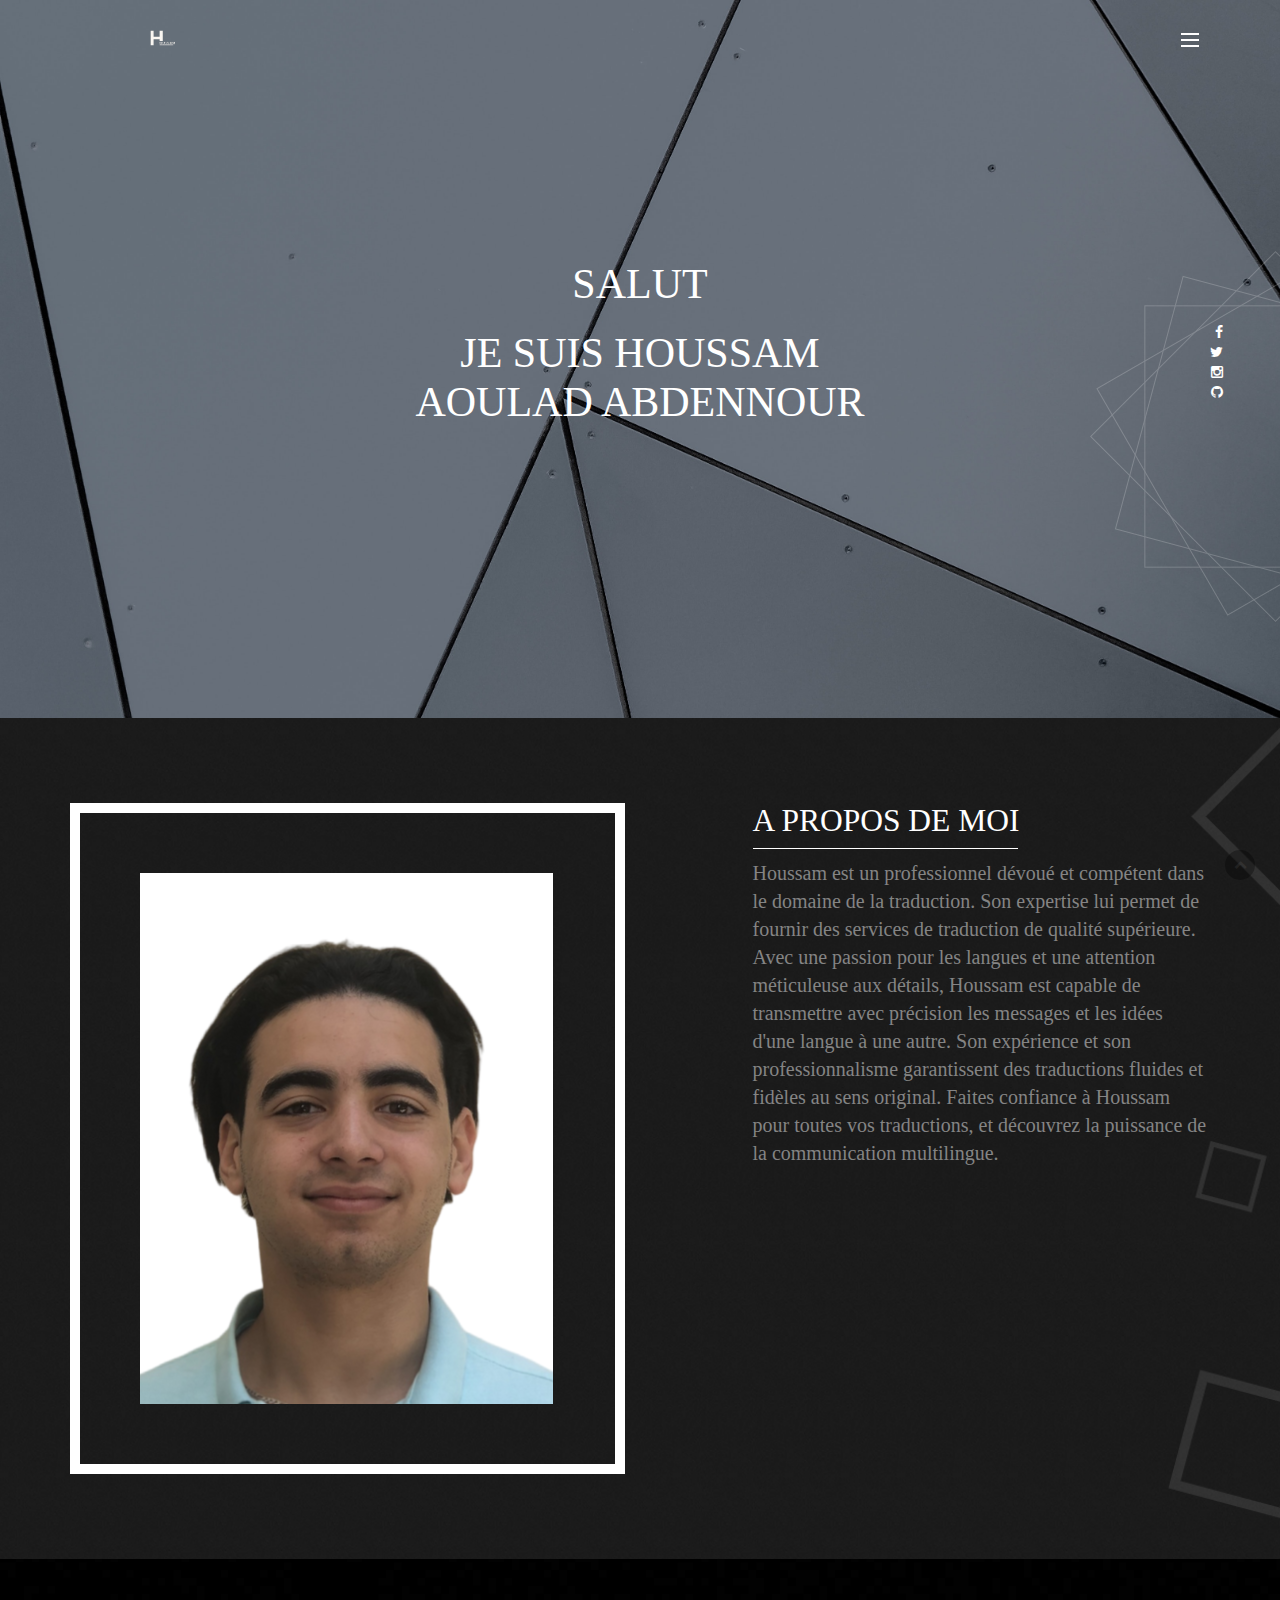
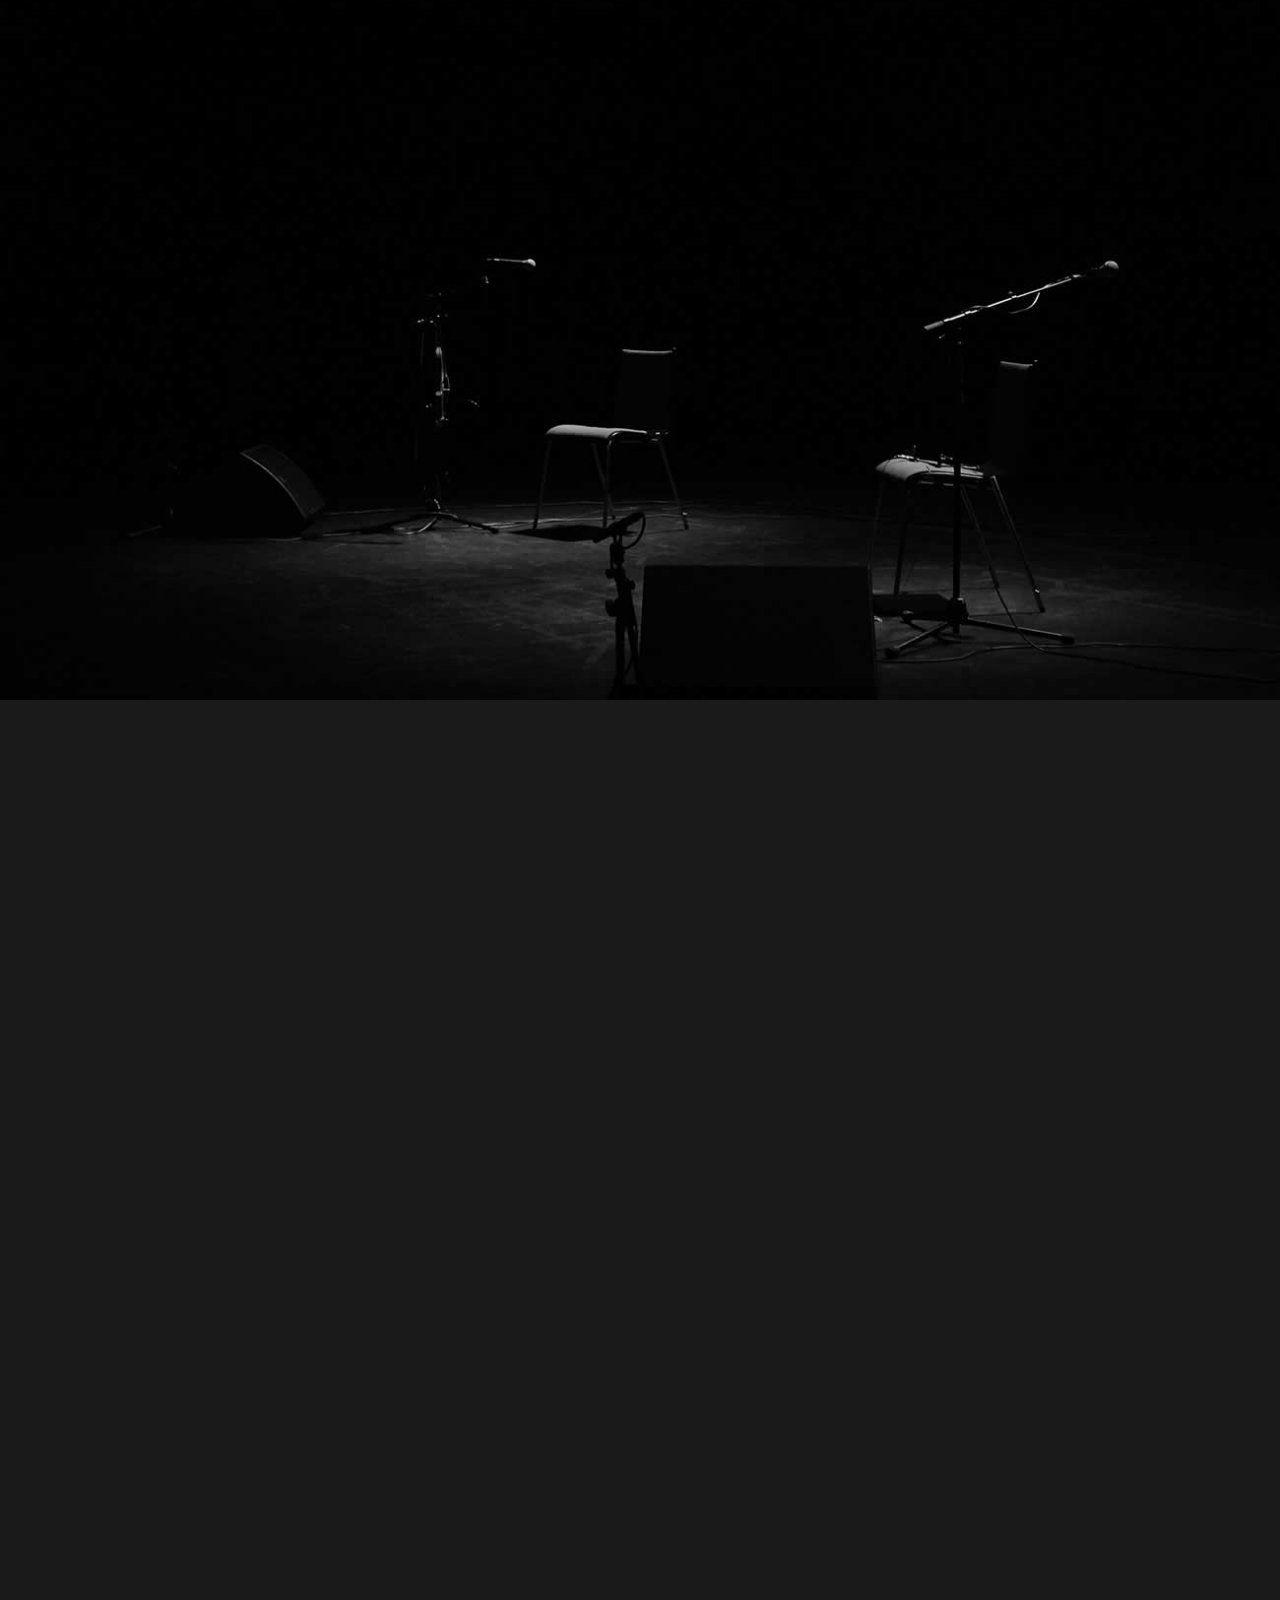
==== commit 7ccf1a82: "Add files via upload" ====
--- a/index.html
+++ b/index.html
@@ -89,10 +89,9 @@
                 <div class="container">
                     <div class="row">
                         <div class="col-sm-12 ">
-
                             <div class="main_home text-center colorstext2 wow fadeInUp" data-wow-duration="700ms">
-                                <h1>HI I'M HOUSSAM</h1>
-                                <p>"Unlock the power of technology with a computer genie ready to transform your aspirations."
+                                <h1>Salut</h1>
+                                <h1>Je suis Houssam Aoulad Abdennour</h1>
                             </div>
 
                         </div><!-- End of col-sm-12 -->
@@ -103,8 +102,8 @@
                     <ul>
                         <li><a href=""><i class="fa fa-facebook"></i></a></li>
                         <li><a href=""><i class="fa fa-twitter"></i></a></li>
-                        <li><a href=""><i class="fa fa-behance"></i></a></li>
-                        <li><a href=""><i class="fa fa-dribbble"></i></a></li>
+                        <li><a href=""><i class="fa fa-instagram"></i></a></li>
+                        <li><a href=""><i class="fa fa-github"></i></a></li>
                     </ul>
                 </div>
             </section><!-- End of Home Section -->
@@ -122,10 +121,9 @@
                             </div>
                             <div class="col-sm-5 col-sm-offset-1 wow fadeInRight">
                                 <div class="single_abt single_tobias single_tobias_text">
-                                    <h4 class="text-uppercase">About Houssam.                                    </h4>
+                                    <h2 class="text-uppercase" >A propos de moi</h2>
                                     <div class="separator"></div>
-                                    <h3 class="text-uppercase">Sur Houssam.</h3>
-                                    <p>Houssam est un professionnel dévoué et compétent dans le domaine de la traduction. Son expertise lui permet de fournir des services de traduction de qualité supérieure. Avec une passion pour les langues et une attention méticuleuse aux détails, Houssam est capable de transmettre avec précision les messages et les idées d'une langue à une autre.
+                                    <p class="desc">Houssam est un professionnel dévoué et compétent dans le domaine de la traduction. Son expertise lui permet de fournir des services de traduction de qualité supérieure. Avec une passion pour les langues et une attention méticuleuse aux détails, Houssam est capable de transmettre avec précision les messages et les idées d'une langue à une autre.
 
                                         Son expérience et son professionnalisme garantissent des traductions fluides et fidèles au sens original. Faites confiance à Houssam pour toutes vos traductions, et découvrez la puissance de la communication multilingue.</p>
 
--- a/assets/css/style.css
+++ b/assets/css/style.css
@@ -43,6 +43,7 @@
 html,
 body {
     background-color: #fff;
+    background-image: url(../images/);
     font-size: 14px;
     color: #848484;
     width: 100%;
@@ -227,7 +228,7 @@
 }
 
 p {
-    line-height: 1.375rem;
+    line-height: 2rem;
     margin: 0 0 15px;
 }
 p:last-child {
@@ -294,9 +295,9 @@
 
 .separator {
     height: 1px;
-    width: 60px;
+    width: 265px;
     margin: 10px 0;
-    background-color: #333;
+    background-color: white;
 }
 .whiseparator {
     height: 2px;
@@ -304,7 +305,11 @@
     margin: 14px auto 10px auto;
     background: #ffffff;
 }
-
+.desc{
+    font-size: 20px;
+    padding: ;
+    
+}
 /*section:nth-of-type(odd) {
     background-color: #F9F9F9;
 }*/
@@ -527,11 +532,12 @@
 ===============================================================*/
 
 .home {
-    background: url(../images/homebg.png) no-repeat top center #141315;
+    background: url(../images/homebg.jpg) no-repeat top center #141315;
     background-size: cover;
     position: relative;
     padding-top: 80px;
-
+    padding-bottom: 80px;
+    height: 718px;
 }
 
 .main_home {
@@ -539,9 +545,11 @@
     position: relative;
 }
 .main_home h1{
-    width:36%;
-    margin-left: 40%;
-    text-align: left;
+    width:46%;
+    padding: 10px;
+    margin-left: auto;
+    margin-right: auto;
+    text-transform: uppercase;
 }
 .main_home p{
     width:45%;
@@ -662,6 +670,10 @@
 }
 .main_service_area .head_title h2{
     line-height: 6rem;
+
+}
+h2{
+    color: white;
 }
 .main_service_area{
     overflow: hidden;
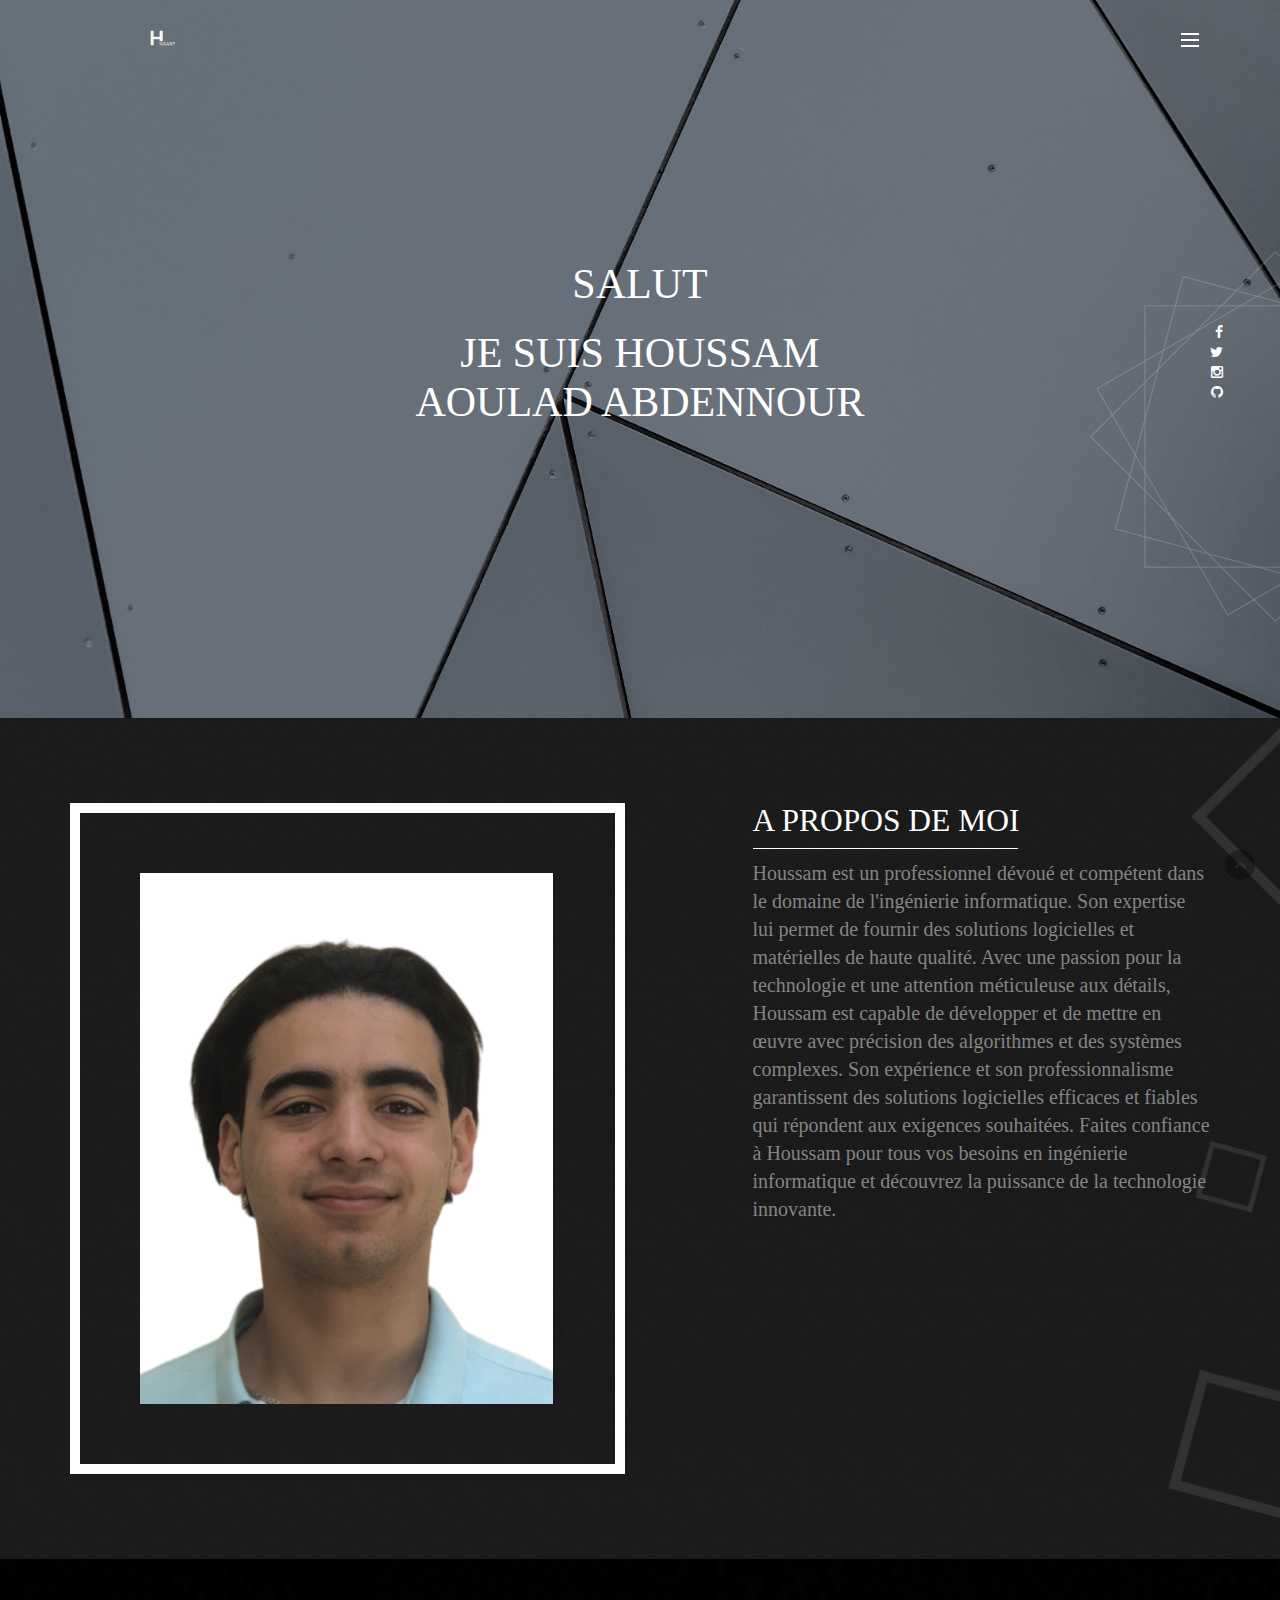
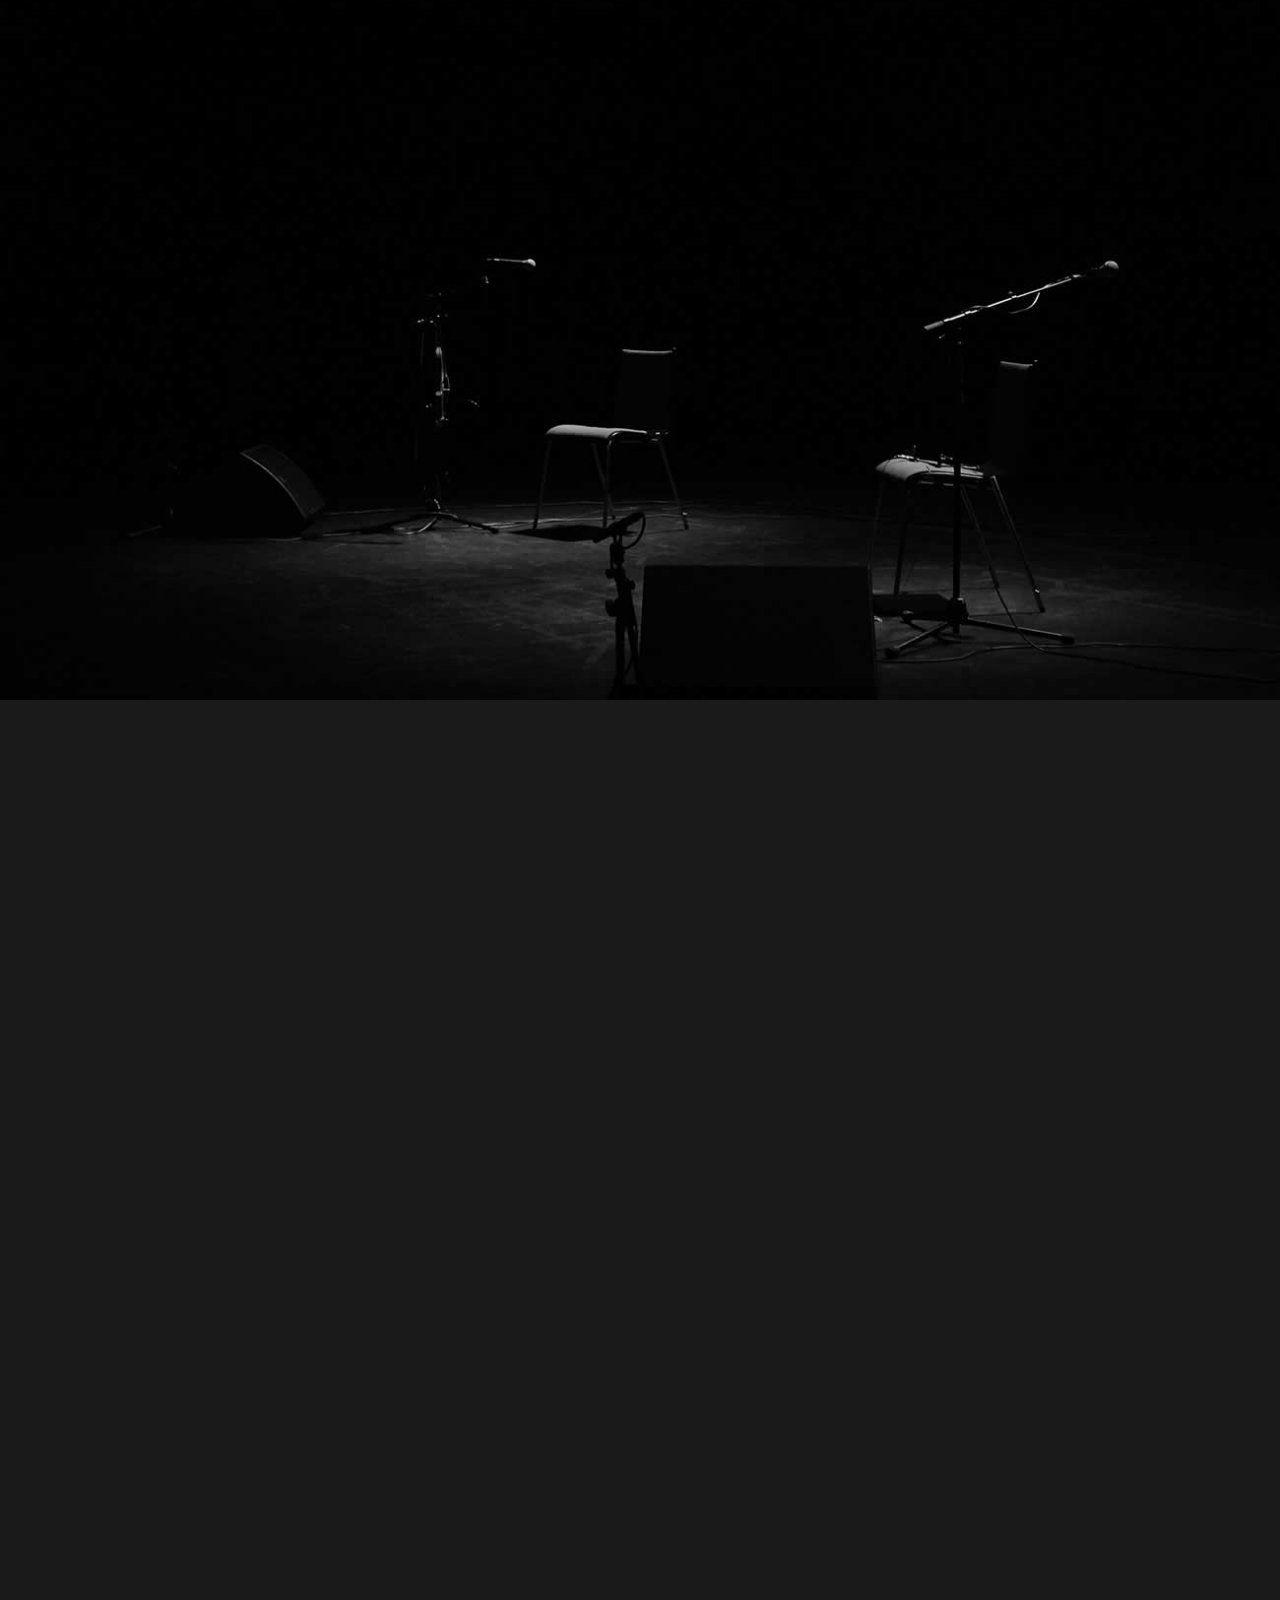
==== commit ae2a4510: "Add files via upload" ====
--- a/index.html
+++ b/index.html
@@ -2,21 +2,21 @@
 <!--[if lt IE 7]>      <html class="no-js lt-ie9 lt-ie8 lt-ie7" lang=""> <![endif]-->
 <!--[if IE 7]>         <html class="no-js lt-ie9 lt-ie8" lang=""> <![endif]-->
 <!--[if IE 8]>         <html class="no-js lt-ie9" lang=""> <![endif]-->
-<!--[if gt IE 8]><!--> <html class="no-js" lang=""> <!--<![endif]-->
+<!--[if gt IE 8]><!--> <html class="no-js" lang> <!--<![endif]-->
     <head>
         <meta charset="utf-8">
         <meta http-equiv="X-UA-Compatible" content="IE=edge,chrome=1">
         <title>Houssam - Portfolio</title>
-        <meta name="description" content="">
+        <meta name="description" content>
         <meta name="viewport" content="width=device-width, initial-scale=1">
         <link rel="apple-touch-icon" href="apple-touch-icon.png">
         <link rel="icon" type="image/png" href="image/favicon-32x32.png">
 
-        <link href="https://fonts.googleapis.com/icon?family=Material+Icons" rel="stylesheet">
+        <link href="https://fonts.googleapis.com/icon?family=Material+Icons"
+            rel="stylesheet">
         <!-- Compiled and minified CSS -->
-        <link rel="stylesheet" href="https://cdnjs.cloudflare.com/ajax/libs/materialize/0.97.6/css/materialize.min.css">
-
-
+        <link rel="stylesheet"
+            href="https://cdnjs.cloudflare.com/ajax/libs/materialize/0.97.6/css/materialize.min.css">
 
         <!--<link rel="stylesheet" href="assets/css/materialize.css">-->
         <link rel="stylesheet" href="assets/css/normalize.css">
@@ -40,8 +40,6 @@
         <!--Theme Colors css-->
         <link rel="stylesheet" href="assets/css/white.css">
 
-
-
         <!--Old browser  JS-->
         <script src="assets/js/vendor/modernizr-2.8.3-respond-1.4.2.min.js"></script>
 
@@ -49,12 +47,8 @@
 
     <body data-spy="scroll" data-target="#scrollspy">
 
-
-
-
-
         <div class="main_figur">
-<!-- 
+            <!-- 
             <div class="preloader">
                 <h2>Bootstrapthemes.co Free Theme</h2>
                 <div class="loaded hexdots-loader">Loading…</div>
@@ -65,7 +59,8 @@
             <div class="container">
                 <div class="div-menu">
                     <header class="cd-header">
-                        <a href="#!" class="brand-logo text-left"><img src="image/oussam__1_-removebg-preview.png" alt="" /></a>
+                        <a href="#!" class="brand-logo text-left"><img
+                                src="image/oussam__1_-removebg-preview.png" alt /></a>
                         <a class="cd-menu-trigger" href="#main-nav"><span></span></a>
                     </header>
                 </div>
@@ -82,14 +77,14 @@
                 </nav>
             </div>
 
-
-
             <!-- Home Section -->
             <section id="home" class="home">
                 <div class="container">
                     <div class="row">
                         <div class="col-sm-12 ">
-                            <div class="main_home text-center colorstext2 wow fadeInUp" data-wow-duration="700ms">
+                            <div
+                                class="main_home text-center colorstext2 wow fadeInUp"
+                                data-wow-duration="700ms">
                                 <h1>Salut</h1>
                                 <h1>Je suis Houssam Aoulad Abdennour</h1>
                             </div>
@@ -100,14 +95,13 @@
 
                 <div class="home_socail_bar">
                     <ul>
-                        <li><a href=""><i class="fa fa-facebook"></i></a></li>
-                        <li><a href=""><i class="fa fa-twitter"></i></a></li>
-                        <li><a href=""><i class="fa fa-instagram"></i></a></li>
-                        <li><a href=""><i class="fa fa-github"></i></a></li>
+                        <li><a href><i class="fa fa-facebook"></i></a></li>
+                        <li><a href><i class="fa fa-twitter"></i></a></li>
+                        <li><a href><i class="fa fa-instagram"></i></a></li>
+                        <li><a href><i class="fa fa-github"></i></a></li>
                     </ul>
                 </div>
             </section><!-- End of Home Section -->
-
 
             <!-- Tobias Section -->
             <section id="tobias" class="tobias">
@@ -115,185 +109,253 @@
                     <div class="row">
                         <div class="main_tobias_area sections">
                             <div class="col-sm-6 wow fadeInLeft">
-                                <div class="single_abt single_tobias single_tobias_img">
-                                    <img src="image/houssam.png" alt="" />
+                                <div
+                                    class="single_abt single_tobias single_tobias_img">
+                                    <img src="image/houssam.png" alt />
                                 </div>
                             </div>
-                            <div class="col-sm-5 col-sm-offset-1 wow fadeInRight">
-                                <div class="single_abt single_tobias single_tobias_text">
-                                    <h2 class="text-uppercase" >A propos de moi</h2>
+                            <div
+                                class="col-sm-5 col-sm-offset-1 wow fadeInRight">
+                                <div
+                                    class="single_abt single_tobias single_tobias_text">
+                                    <h2 class="text-uppercase">A propos de moi</h2>
                                     <div class="separator"></div>
-                                    <p class="desc">Houssam est un professionnel dévoué et compétent dans le domaine de la traduction. Son expertise lui permet de fournir des services de traduction de qualité supérieure. Avec une passion pour les langues et une attention méticuleuse aux détails, Houssam est capable de transmettre avec précision les messages et les idées d'une langue à une autre.
-
-                                        Son expérience et son professionnalisme garantissent des traductions fluides et fidèles au sens original. Faites confiance à Houssam pour toutes vos traductions, et découvrez la puissance de la communication multilingue.</p>
-
-                                </div>
-                            </div>
-                        </div><!-- End of main Tobias area -->
-                    </div><!-- End of row -->
-                </div><!-- End of container -->
-            </section><!-- End of Tobias Section -->
-
-            <section id="service" class="service colorsbg">
-                <div class="container">
-                    <div class="row">
-                        <div class="main_service_area text-center padding-bottom-80">
-                            <div class="head_title text-center wow fadeInUp">
-                                <h2>My Skills</h2>
-                                <p>Achieve results, not phases.
-
-                                </p>
-                            </div>
-
-                            <div class="col-sm-4">
-                                <div class="single_service margin-top-40 wow fadeInLeft">
-                                    <div class="single_service_img">
-                                        <img src="assets/images/service2.png" alt="" />
-                                    </div>
-                                    <div class="service_btn">
-                                        <a href="" class="btn btn-larg">web development</a>
-                                    </div>
-                                </div>
-                            </div><!-- End of col-sm-4 -->
-
-                            <div class="col-sm-4">
-                                <div class="single_service margin-top-40 wow fadeInUp">
-                                    <div class="single_service_img">
-                                        <img src="assets/images/service1.png" alt="" />
-                                    </div>
-                                    <div class="service_btn">
-                                        <a href="" class="btn btn-larg">Video Editing</a>
-                                    </div>
-                                </div>
-                            </div><!-- End of col-sm-4 -->
-
-                            <div class="col-sm-4">
-                                <div class="single_service margin-top-40 wow fadeInRight">
-                                    <div class="single_service_img">
-                                        <img src="assets/images/service3.png" alt="" />
-                                    </div>
-                                    <div class="service_btn">
-                                        <a href="" class="btn btn-larg">graphic design</a>
-                                    </div>
-                                </div>
-                            </div><!-- End of col-sm-4 -->
-
-                        </div><!-- End of main service area -->
-                    </div><!-- End of row -->
-                </div><!-- End of container -->
-            </section><!-- End of Service Section -->
-
-            <!-- Portfolio Section -->
-            <section id="portfolio" class="portfolio lightbg">
-                <div class="container">
-                    <div class="row">
-                        <div class="maint_portfolio_area">
-                            <div class="col-sm-12">
-                                <div class="head_title margin-top-80 wow fadeInUp">
-                                    <h2>Portfolio</h2>
+                                    <p class="desc">Houssam est un professionnel
+                                        dévoué et compétent dans le domaine de l'ingénierie
+                                        informatique. Son expertise lui permet
+                                        de fournir des solutions logicielles et
+                                        matérielles de haute qualité. Avec une
+                                        passion pour la technologie et une
+                                        attention méticuleuse aux détails,
+                                        Houssam est capable de développer et de
+                                        mettre en œuvre avec précision des
+                                        algorithmes et des systèmes complexes.
+                                        Son expérience et son professionnalisme
+                                        garantissent des solutions logicielles
+                                        efficaces et fiables qui répondent aux
+                                        exigences souhaitées. Faites confiance à
+                                        Houssam pour tous vos besoins en
+                                        ingénierie informatique et découvrez la
+                                        puissance de la technologie innovante.
+                                    </div>
+                                </div>
+                            </div><!-- End of main Tobias area -->
+                        </div><!-- End of row -->
+                    </div><!-- End of container -->
+                </section><!-- End of Tobias Section -->
+
+                <section id="service" class="service colorsbg">
+                    <div class="container">
+                        <div class="row">
+                            <div
+                                class="main_service_area text-center padding-bottom-80">
+                                <div class="head_title text-center wow fadeInUp">
+                                    <h2>My Skills</h2>
                                     <p>Achieve results, not phases.
 
                                     </p>
                                 </div>
-                            </div>
-
-                            <div class="main_portfolio_content sections wow fadeInUp">
-                                <div class="col-sm-8">
-                                    <div class="single_portfolio single_portfolio_1st">
-                                        <a href="pages/ATMprt.html" ><img src="image/atm.png" alt="" /></a>
-                                    </div>
-                                </div><!-- End of col-sm-8 -->
+
                                 <div class="col-sm-4">
-                                    <div class="row">
-                                        <div class="col-sm-12">
-                                            <div class="single_portfolio">
-                                                <a href="pages/htmlprt.html"> <img src="image/skynews.png" alt="" /></a>
-                                            </div>
-                                        </div>
-                                        <div class="col-sm-12">
-                                            <div class="single_portfolio margin-top-30">
-                                                <a href="pages/htmlprt2.html"><img src="image/onbooks.png" alt="" /></a>
-                                            </div>
+                                    <div
+                                        class="single_service margin-top-40 wow fadeInLeft">
+                                        <div class="single_service_img">
+                                            <img
+                                                src="assets/images/service2.png"
+                                                alt />
+                                        </div>
+                                        <div class="service_btn">
+                                            <a href class="btn btn-larg">web
+                                                development</a>
                                         </div>
                                     </div>
                                 </div><!-- End of col-sm-4 -->
 
+                                <div class="col-sm-4">
+                                    <div
+                                        class="single_service margin-top-40 wow fadeInUp">
+                                        <div class="single_service_img">
+                                            <img
+                                                src="assets/images/service1.png"
+                                                alt />
+                                        </div>
+                                        <div class="service_btn">
+                                            <a href class="btn btn-larg">Video
+                                                Editing</a>
+                                        </div>
+                                    </div>
+                                </div><!-- End of col-sm-4 -->
+
+                                <div class="col-sm-4">
+                                    <div
+                                        class="single_service margin-top-40 wow fadeInRight">
+                                        <div class="single_service_img">
+                                            <img
+                                                src="assets/images/service3.png"
+                                                alt />
+                                        </div>
+                                        <div class="service_btn">
+                                            <a href class="btn btn-larg">graphic
+                                                design</a>
+                                        </div>
+                                    </div>
+                                </div><!-- End of col-sm-4 -->
+
+                            </div><!-- End of main service area -->
+                        </div><!-- End of row -->
+                    </div><!-- End of container -->
+                </section><!-- End of Service Section -->
+
+                <!-- Portfolio Section -->
+                <section id="portfolio" class="portfolio lightbg">
+                    <div class="container">
+                        <div class="row">
+                            <div class="maint_portfolio_area">
                                 <div class="col-sm-12">
-                                    <div class="row">
-                                        <div class="col-sm-4">
-                                            <div class="single_portfolio margin-top-30">
-                                                <a href="pages/grhtml.html"><img src="image/graphic.png" alt="" /></a>
-                                            </div>
-                                        </div><!-- End of col-sm-4 -->
-                                        <div class="col-sm-4">
-                                            <div class="single_portfolio margin-top-30">
-                                                <a href="https://eyyhoussam.cf/"><img src="image/video.png" alt="" /></a>
-                                            </div>
-                                        </div><!-- End of col-sm-4 -->
-                                        <!--<div class="col-sm-4">
+                                    <div
+                                        class="head_title margin-top-80 wow fadeInUp">
+                                        <h2>Portfolio</h2>
+                                        <p>Achieve results, not phases.
+
+                                        </p>
+                                    </div>
+                                </div>
+
+                                <div
+                                    class="main_portfolio_content sections wow fadeInUp">
+                                    <div class="col-sm-8">
+                                        <div
+                                            class="single_portfolio single_portfolio_1st">
+                                            <a href="pages/ATMprt.html"><img
+                                                    src="image/atm.png" alt /></a>
+                                        </div>
+                                    </div><!-- End of col-sm-8 -->
+                                    <div class="col-sm-4">
+                                        <div class="row">
+                                            <div class="col-sm-12">
+                                                <div class="single_portfolio">
+                                                    <a href="pages/htmlprt.html">
+                                                        <img
+                                                            src="image/skynews.png"
+                                                            alt /></a>
+                                                </div>
+                                            </div>
+                                            <div class="col-sm-12">
+                                                <div
+                                                    class="single_portfolio margin-top-30">
+                                                    <a
+                                                        href="pages/htmlprt2.html"><img
+                                                            src="image/onbooks.png"
+                                                            alt /></a>
+                                                </div>
+                                            </div>
+                                        </div>
+                                    </div><!-- End of col-sm-4 -->
+
+                                    <div class="col-sm-12">
+                                        <div class="row">
+                                            <div class="col-sm-4">
+                                                <div
+                                                    class="single_portfolio margin-top-30">
+                                                    <a href="pages/grhtml.html"><img
+                                                            src="image/graphic.png"
+                                                            alt /></a>
+                                                </div>
+                                            </div><!-- End of col-sm-4 -->
+                                            <div class="col-sm-4">
+                                                <div
+                                                    class="single_portfolio margin-top-30">
+                                                    <a
+                                                        href="https://eyyhoussam.cf/"><img
+                                                            src="image/video.png"
+                                                            alt /></a>
+                                                </div>
+                                            </div><!-- End of col-sm-4 -->
+                                            <!--<div class="col-sm-4">
                                             <div class="single_portfolio margin-top-30">
                                                 <a href="assets/images/portfolio6.jpg" class="gallery-img"><img src="assets/images/portfolio6.jpg" alt="" /></a>
                                             </div>
                                         </div><!--><!-- End of col-sm-4 -->
-                                    </div>
-                                </div><!-- End of col-sm-12 -->
-
-                            </div>
-                        </div><!-- End of main Portfolio area -->
-                    </div><!-- End of row -->
-                </div><!-- End of container -->
-            </section><!-- End of Portfolio Section -->
-
-
-            <!-- Contact Section -->
-            <section id="contactus" class="contactus colorsbg">
-                <div class="container">
-                    <div class="row">
-                        <div class="main_service_area main_contactus_area">
-                            <div class="head_title text-center wow fadeInUp">
-                                <h2>Contact me</h2>
-                                <p>"Unlock the power of technology with a computer genie ready to transform your digital aspirations."
-
-                                </div>
-
-                            <div class="row">
-                                <div class="col-sm-6 wow rollIn">
-                                    <div class="single_contant_left margin-top-60 margin-bottom-80">
-                                        <form action="#" id="formid">
-                                            <div class="row">
-                                                <div class="col-sm-12">
-                                                    <div class="form-group">
-                                                        <input type="text" class="form-control" name="name" placeholder="Your Name..." required="">
+                                        </div>
+                                    </div><!-- End of col-sm-12 -->
+
+                                </div>
+                            </div><!-- End of main Portfolio area -->
+                        </div><!-- End of row -->
+                    </div><!-- End of container -->
+                </section><!-- End of Portfolio Section -->
+
+                <!-- Contact Section -->
+                <section id="contactus" class="contactus colorsbg">
+                    <div class="container">
+                        <div class="row">
+                            <div class="main_service_area main_contactus_area">
+                                <div class="head_title text-center wow fadeInUp">
+                                    <h2>Contact me</h2>
+                                    <p>"Unlock the power of technology with a computer genie ready to transform your digital aspirations."
+
+                                    </div>
+
+                                    <div class="row">
+                                        <div class="col-sm-6 wow rollIn">
+                                            <div
+                                                class="single_contant_left margin-top-60 margin-bottom-80">
+                                                <form action="#" id="formid">
+                                                    <div class="row">
+                                                        <div class="col-sm-12">
+                                                            <div
+                                                                class="form-group">
+                                                                <input
+                                                                    type="text"
+                                                                    class="form-control"
+                                                                    name="name"
+                                                                    placeholder="Your Name..."
+                                                                    required>
+                                                            </div>
+                                                        </div>
+
+                                                        <div class="col-sm-12">
+                                                            <div
+                                                                class="form-group">
+                                                                <input
+                                                                    type="email"
+                                                                    class="form-control"
+                                                                    name="email"
+                                                                    placeholder="Your Email Address"
+                                                                    required>
+                                                            </div>
+                                                        </div>
+                                                        <div class="col-sm-12">
+                                                            <div
+                                                                class="form-group">
+                                                                <textarea
+                                                                    class="form-control"
+                                                                    name="message"
+                                                                    rows="8"
+                                                                    placeholder="Your Message"></textarea>
+                                                            </div>
+                                                        </div>
+                                                        <div
+                                                            class="col-sm-12 margin-bottom-30">
+                                                            <input type="submit"
+                                                                value="Send message"
+                                                                class="btn btn-primary btn-colors">
+                                                        </div>
+
                                                     </div>
-                                                </div>
-
-                                                <div class="col-sm-12">
-                                                    <div class="form-group">
-                                                        <input type="email" class="form-control" name="email" placeholder="Your Email Address" required="">
-                                                    </div>
-                                                </div>
-                                                <div class="col-sm-12">
-                                                    <div class="form-group">
-                                                        <textarea class="form-control" name="message" rows="8" placeholder="Your Message"></textarea>
-                                                    </div>
-                                                </div>
-                                                <div class="col-sm-12 margin-bottom-30">
-                                                    <input type="submit" value="Send message" class="btn btn-primary btn-colors">
-                                                </div>
-
-                                            </div>
-                                        </form>
-                                    </div>
-                                </div><!-- End of col-sm-6 -->
-
-                                <div class="col-sm-6">
-                                    <div class="contact_us_right margin-top-60 margin-bottom-80 wow fadeInLeft">
-                                        <div class="single_contactus">
-                                            <div class="ourmap"></div>
-                                        </div>
-                                        <div class="row">
-                                            <div class="col-sm-6">
-<!--                                                 <div class="single_map_bottom margin-top-30">
+                                                </form>
+                                            </div>
+                                        </div><!-- End of col-sm-6 -->
+
+                                        <div class="col-sm-6">
+                                            <div
+                                                class="contact_us_right margin-top-60 margin-bottom-80 wow fadeInLeft">
+                                                <div class="single_contactus">
+                                                    <div class="ourmap"></div>
+                                                </div>
+                                                <div class="row">
+                                                    <div class="col-sm-6">
+                                                        <!--                                                 <div class="single_map_bottom margin-top-30">
                                                     <p class="text-uppercase">Corporate office</p>
                                                     <span>Hourse: 14, Road: 17, Sector: 11</span>
                                                     <span>Uttara Model Town, Dhaka-1230.</span>
@@ -305,68 +367,78 @@
                                                     <span>147, Sokuntala, Jaflong</span>
                                                     <span>NY-25800.</span>
                                                 </div>
- -->                                            </div>
-                                        </div>
-
-                                    </div>
-                                </div><!-- End of col-sm-6 -->
-
-                            </div>
-                        </div>
-                    </div><!-- End of row -->
-                </div><!-- End of container -->
-            </section><!-- End of Contactus Section -->
-
-
-            <!-- Contact Section -->
-            <footer id="footer" class="footer">                
-                <div class="container">
-                    <div class="row">
-                        <div class="main_footer">
-                            <div class="col-sm-2">
-                                <div class="footer_logo">
-                                    <a href="#home"><img src="oussam__1_-removebg-preview.png" alt="" /></a>
-                                </div>
-                            </div>
-
-                            <div class="col-sm-8">
-                                <div class="copyright_text margin-top-20">
-                                    <p class=" wow fadeInRight animated" data-wow-duration="1s">Made with <i class="fa fa-heart"></i>
-                                        by <a href="http://bootstrapthemes.co">Houssam</a> 2023. All Rights Reserved</p>
-                                </div>
-                            </div>
-                            <div class="col-sm-2">
-                                <div class="footer_socail text-right  margin-top-20">
-                                    <ul class="list-inline">
-                                        <li><a href=""><i class="fa fa-facebook"></i></a></li>
-                                        <li><a href=""><i class="fa fa-twitter"></i></a></li>
-                                        <li><a href=""><i class="fa fa-behance"></i></a></li>
-                                        <li><a href=""><i class="fa fa-dribbble"></i></a></li>
-                                    </ul>
-                                </div>
-                            </div>
-                        </div>
-                    </div><!-- End of row -->
-                </div><!-- End of container-fluid -->
-            </footer><!-- End of Footer Section -->
-
-            <div class="scrollup">
-                <a href="#"><i class="fa fa-chevron-up"></i></a>
-            </div>
-        </div>
-
-
-
-        <script src="assets/js/vendor/jquery-1.11.2.min.js"></script>
-        <script src="assets/js/vendor/bootstrap.min.js"></script>
-
-        <!-- Compiled and minified JavaScript -->
-        <script src="https://cdnjs.cloudflare.com/ajax/libs/materialize/0.97.6/js/materialize.min.js"></script>
-        <script src="assets/js/jquery.easing.1.3.js"></script>
-        <script src="assets/js/jquery.magnific-popup.js"></script>
-        <script src="http://maps.google.com/maps/api/js"></script>
-        <script src="assets/js/gmaps.min.js"></script>
-        <script>
+ --> </div>
+                                                </div>
+
+                                            </div>
+                                        </div><!-- End of col-sm-6 -->
+
+                                    </div>
+                                </div>
+                            </div><!-- End of row -->
+                        </div><!-- End of container -->
+                    </section><!-- End of Contactus Section -->
+
+                    <!-- Contact Section -->
+                    <footer id="footer" class="footer">
+                        <div class="container">
+                            <div class="row">
+                                <div class="main_footer">
+                                    <div class="col-sm-2">
+                                        <div class="footer_logo">
+                                            <a href="#home"><img
+                                                    src="oussam__1_-removebg-preview.png"
+                                                    alt /></a>
+                                        </div>
+                                    </div>
+
+                                    <div class="col-sm-8">
+                                        <div
+                                            class="copyright_text margin-top-20">
+                                            <p class=" wow fadeInRight animated"
+                                                data-wow-duration="1s">Made with
+                                                <i class="fa fa-heart"></i>
+                                                by <a
+                                                    href="http://bootstrapthemes.co">Houssam</a>
+                                                2023. All Rights Reserved</p>
+                                        </div>
+                                    </div>
+                                    <div class="col-sm-2">
+                                        <div
+                                            class="footer_socail text-right  margin-top-20">
+                                            <ul class="list-inline">
+                                                <li><a href><i
+                                                            class="fa fa-facebook"></i></a></li>
+                                                <li><a href><i
+                                                            class="fa fa-twitter"></i></a></li>
+                                                <li><a href><i
+                                                            class="fa fa-behance"></i></a></li>
+                                                <li><a href><i
+                                                            class="fa fa-dribbble"></i></a></li>
+                                            </ul>
+                                        </div>
+                                    </div>
+                                </div>
+                            </div><!-- End of row -->
+                        </div><!-- End of container-fluid -->
+                    </footer><!-- End of Footer Section -->
+
+                    <div class="scrollup">
+                        <a href="#"><i class="fa fa-chevron-up"></i></a>
+                    </div>
+                </div>
+
+                <script src="assets/js/vendor/jquery-1.11.2.min.js"></script>
+                <script src="assets/js/vendor/bootstrap.min.js"></script>
+
+                <!-- Compiled and minified JavaScript -->
+                <script
+                    src="https://cdnjs.cloudflare.com/ajax/libs/materialize/0.97.6/js/materialize.min.js"></script>
+                <script src="assets/js/jquery.easing.1.3.js"></script>
+                <script src="assets/js/jquery.magnific-popup.js"></script>
+                <script src="http://maps.google.com/maps/api/js"></script>
+                <script src="assets/js/gmaps.min.js"></script>
+                <script>
             var map = new GMaps({
                 el: '.ourmap',
                 lat: -12.043333,
@@ -388,9 +460,9 @@
             });
 
         </script>
-        <script src="assets/js/materialize.js"></script>
-        <script src="assets/js/plugins.js"></script>
-        <script src="assets/js/main.js"></script>
-
-    </body>
-</html>
+                <script src="assets/js/materialize.js"></script>
+                <script src="assets/js/plugins.js"></script>
+                <script src="assets/js/main.js"></script>
+
+            </body>
+        </html>
